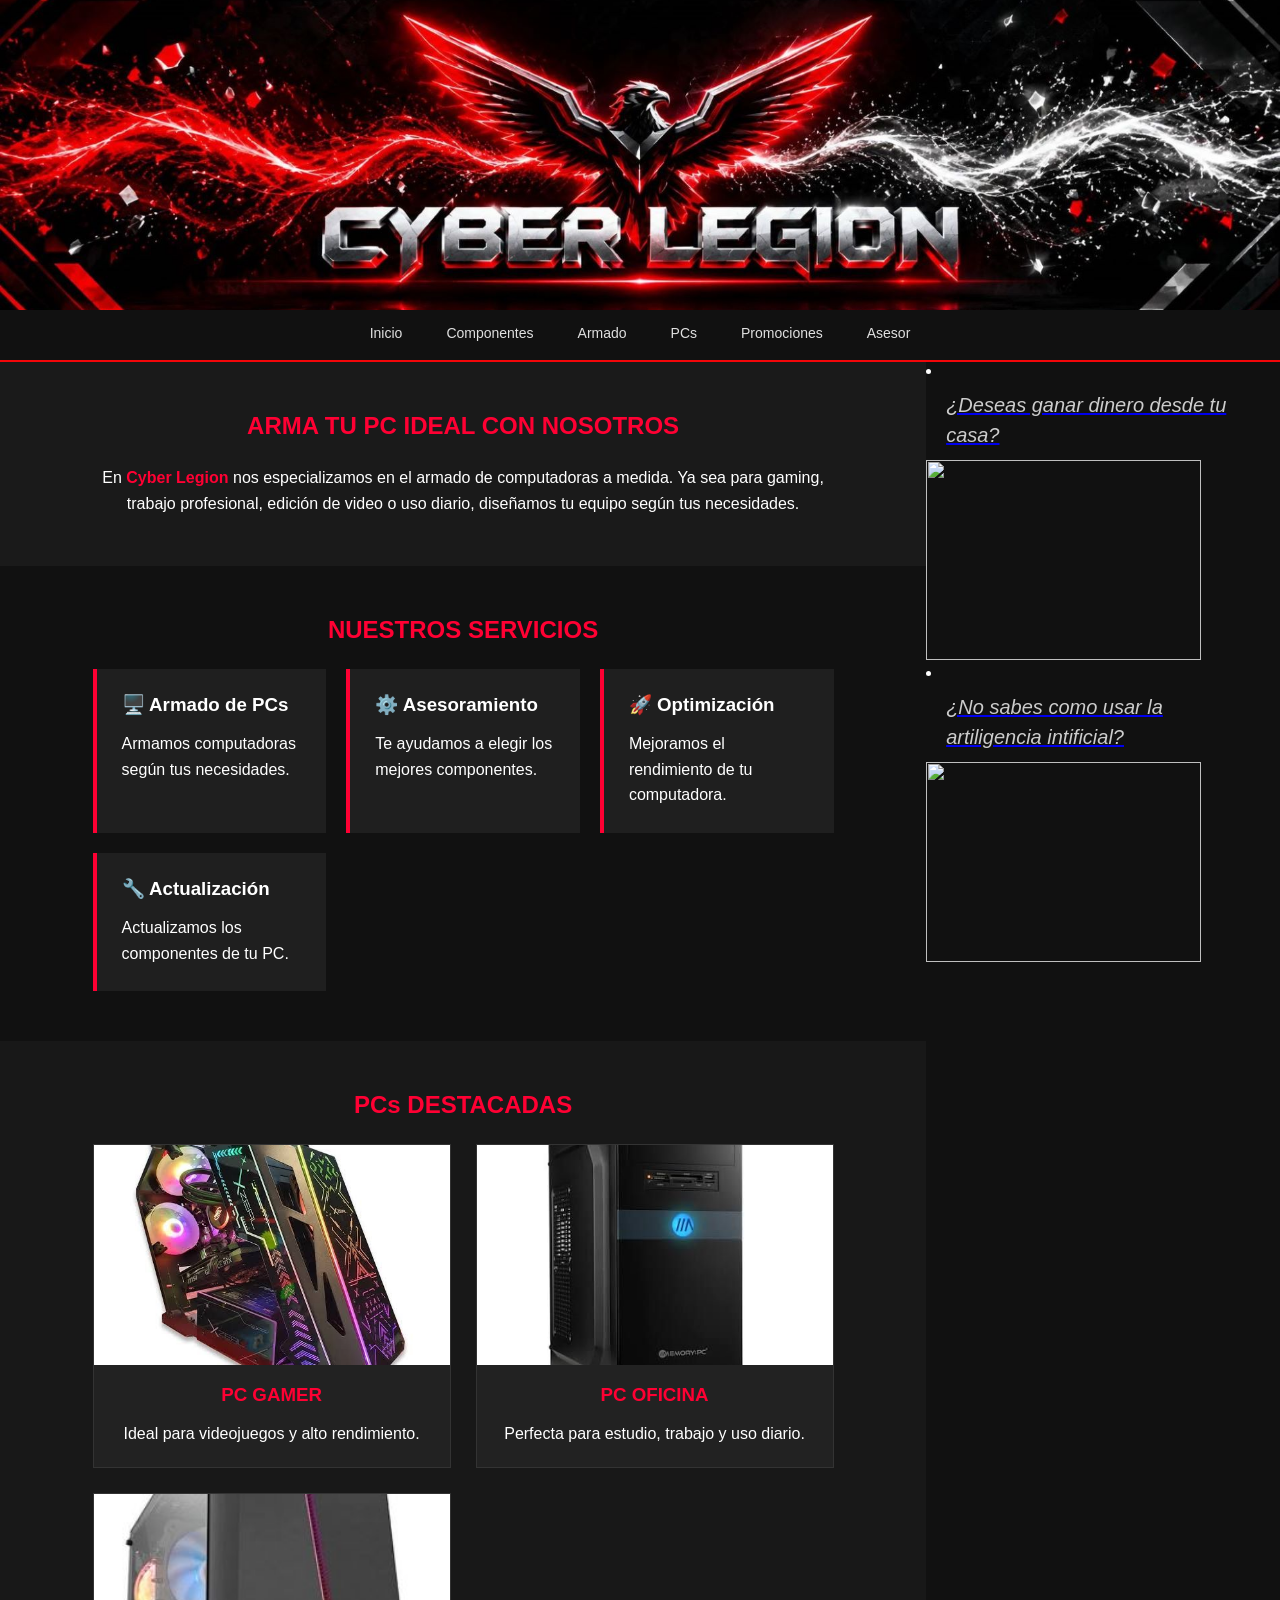
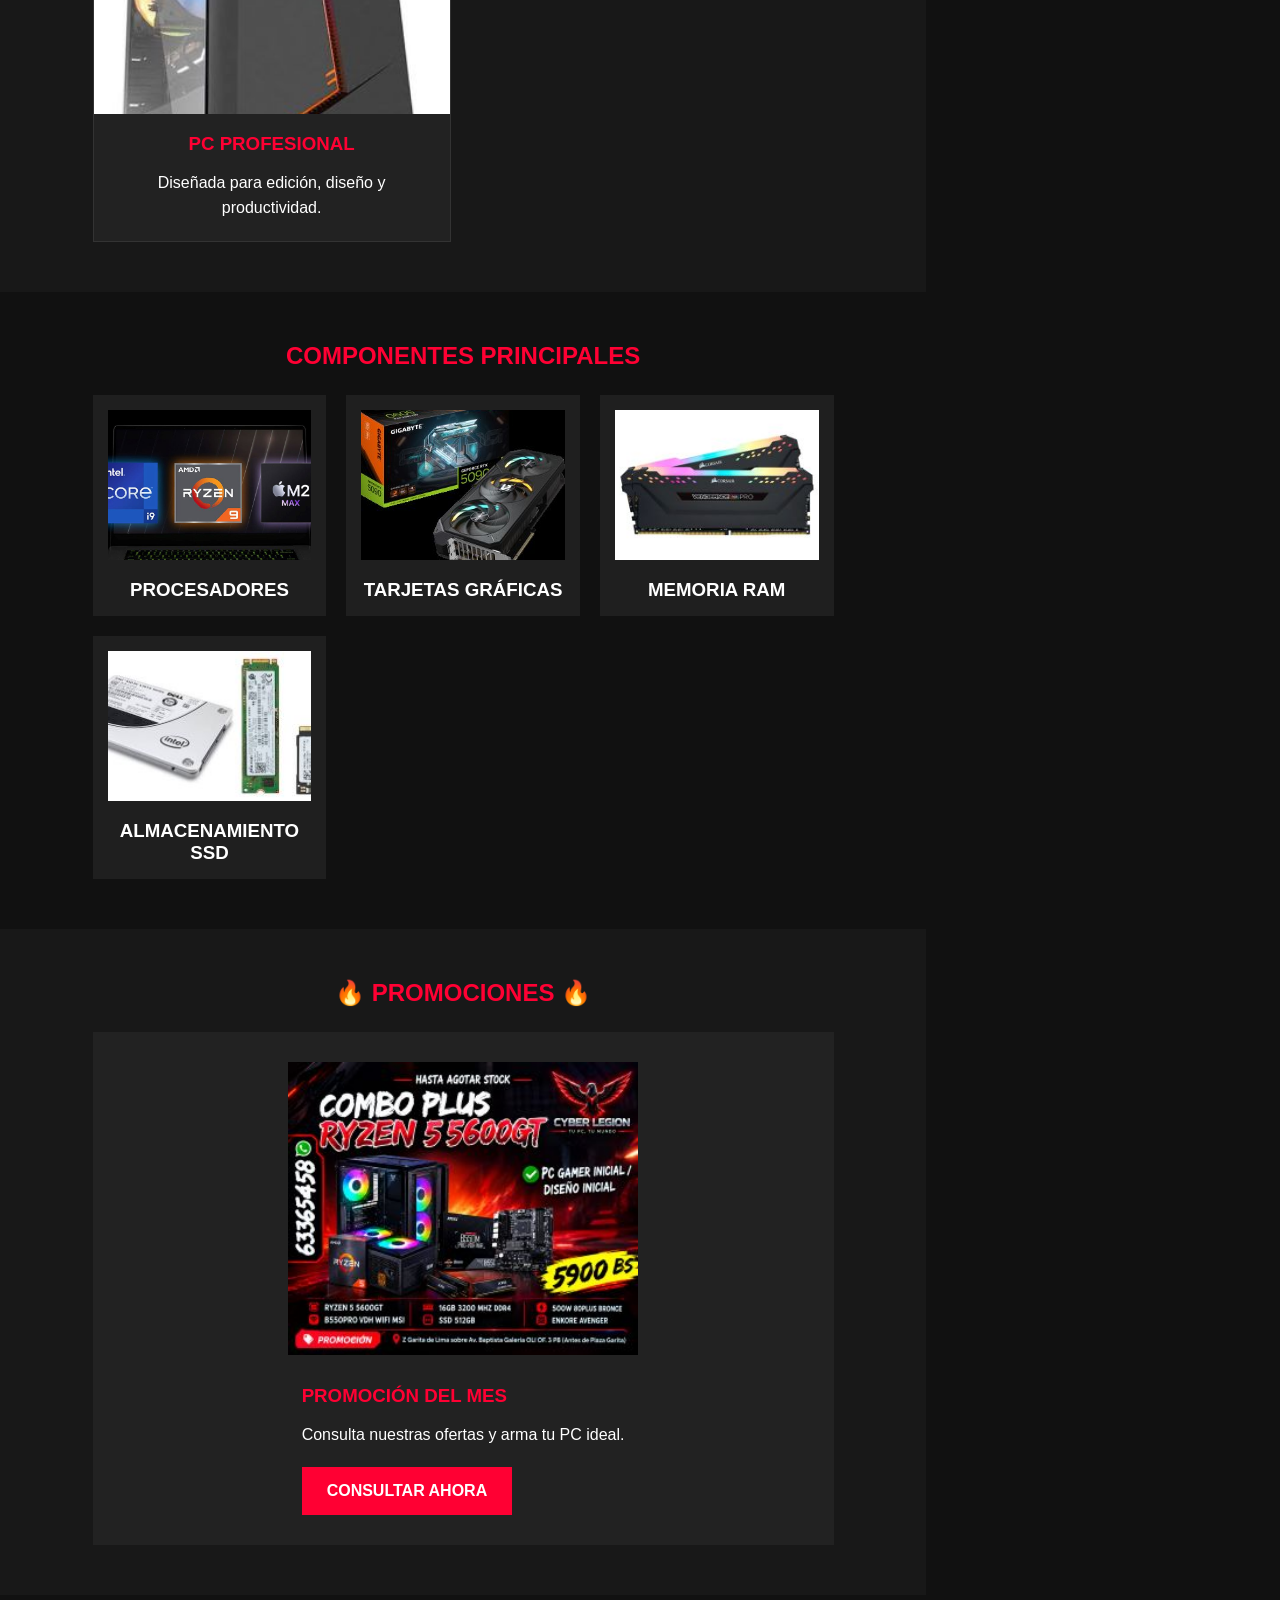
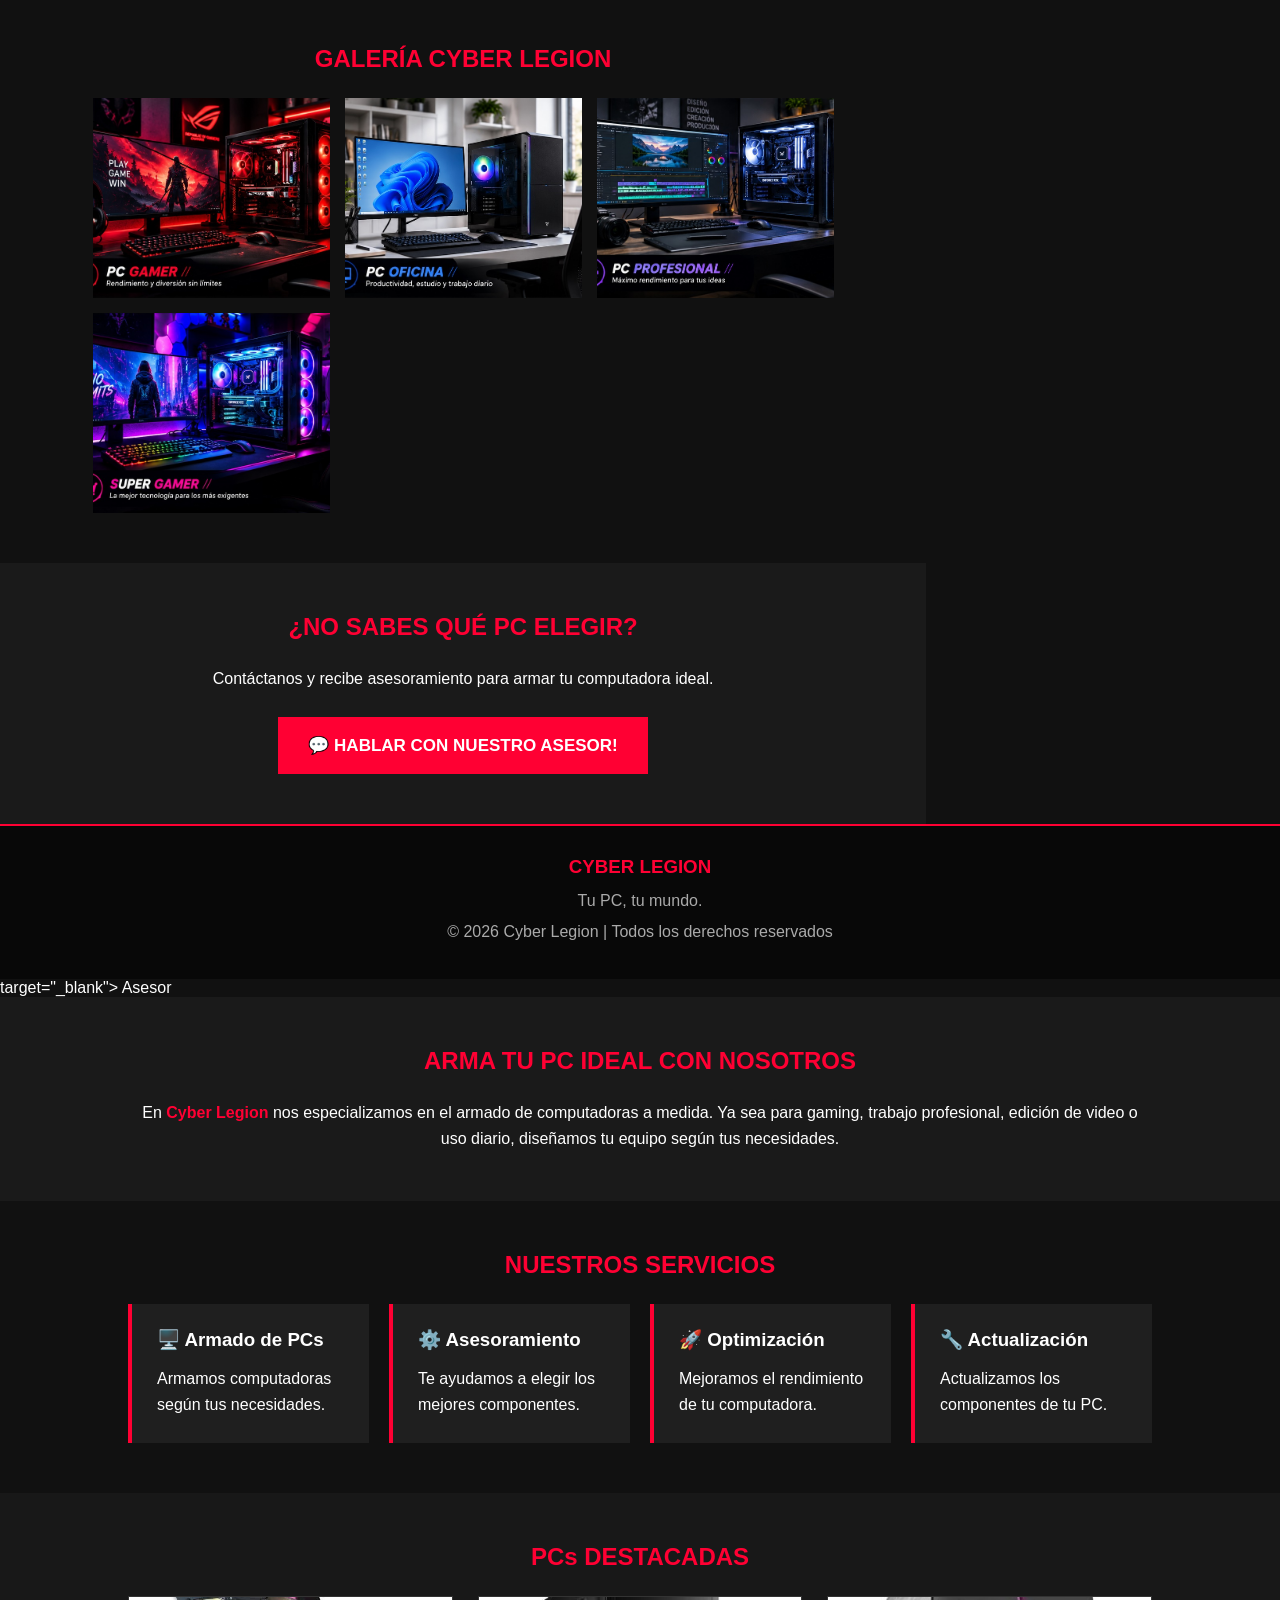
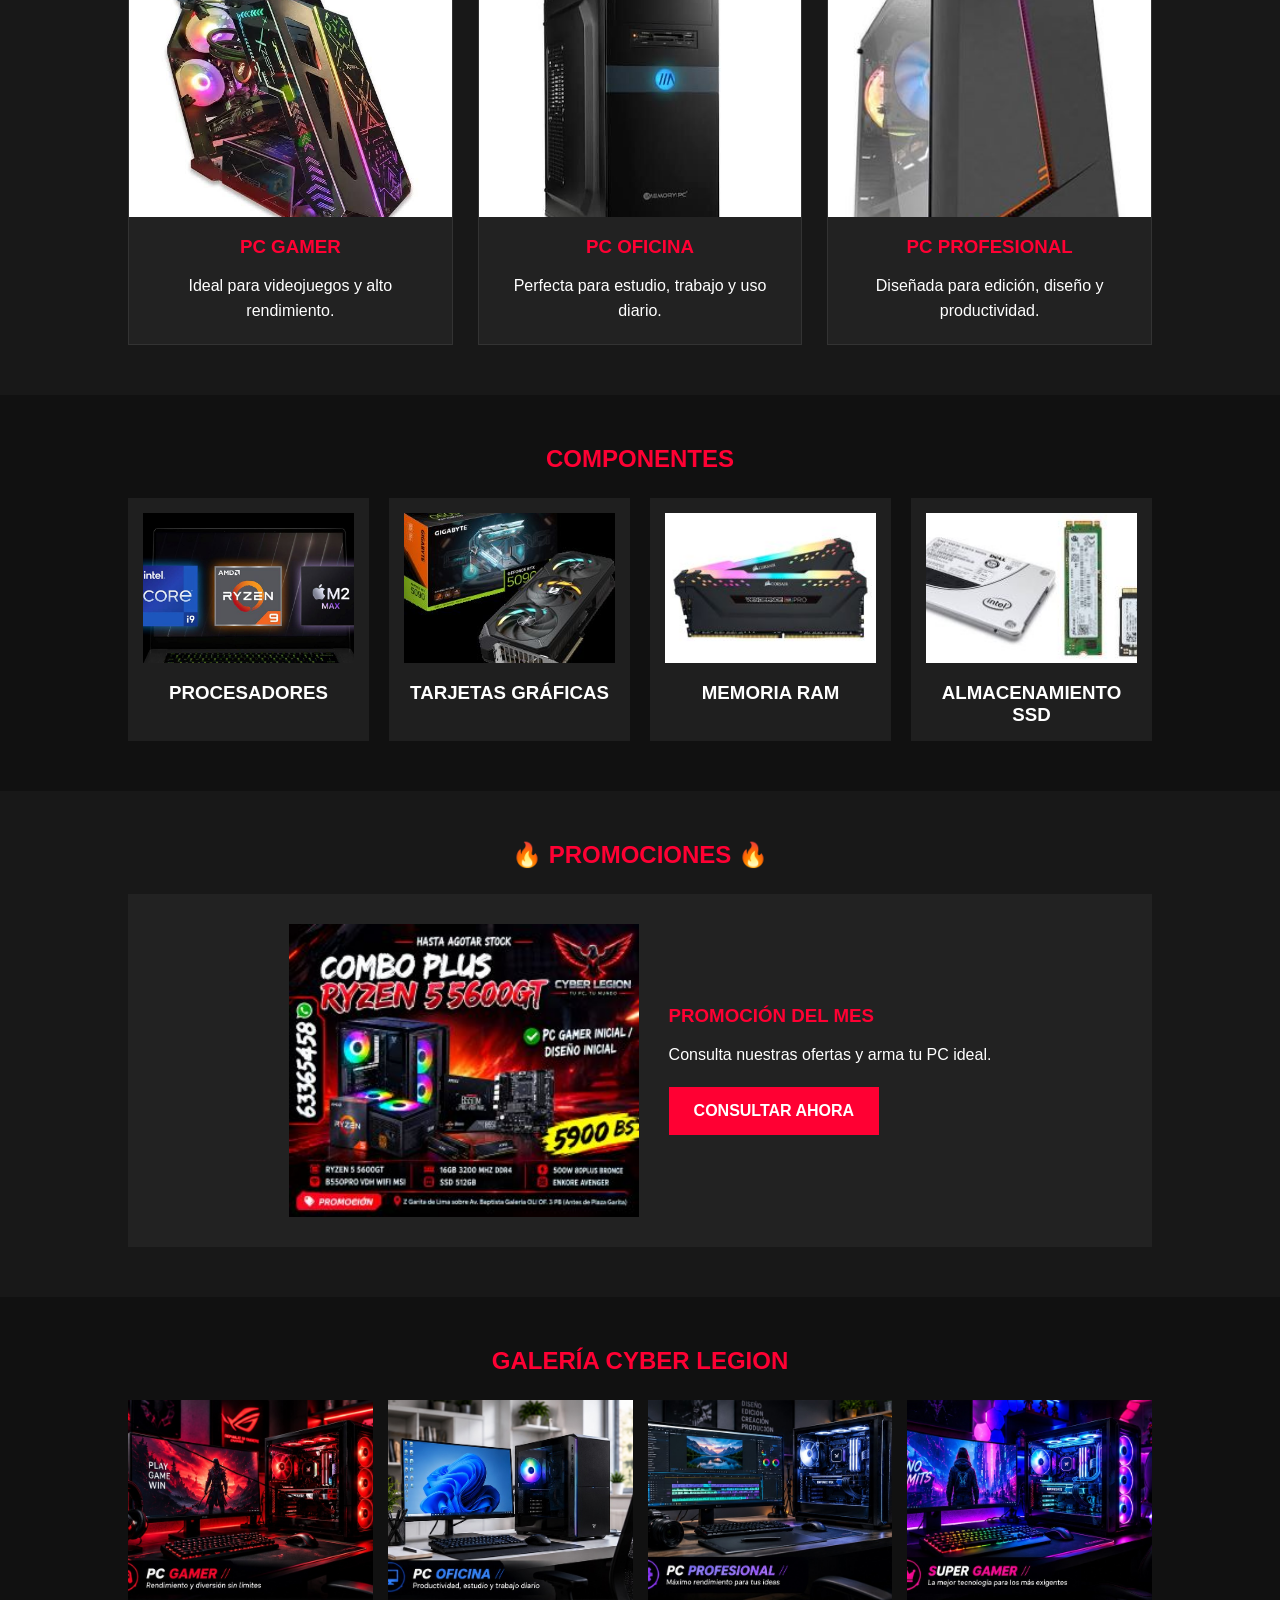
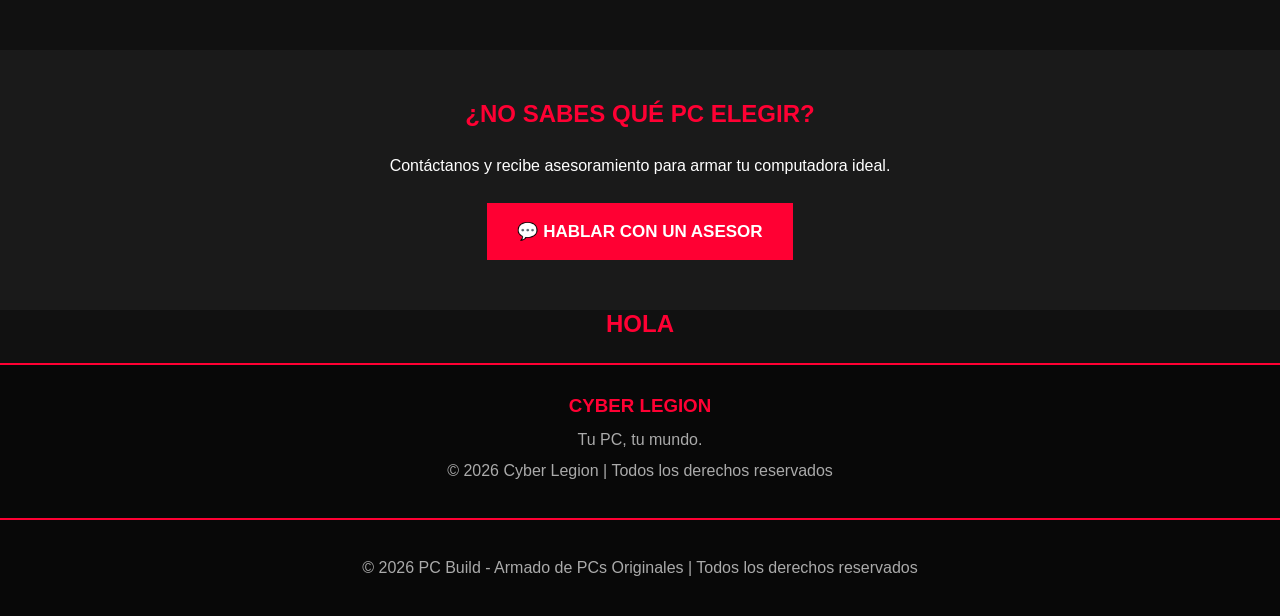
==== index.html @ 1ea77965 "Enhance index.html with new sections and content Added new sections for PCs and components, includin" ====
<!DOCTYPE html>
<html lang="es">

<head>
    <meta charset="UTF-8">

    <meta name="viewport" content="width=device-width, initial-scale=1.0">

    <link href="estilos.css" rel="stylesheet" type="text/css">

    <title>Cyber Legion - Armado de PCs</title>
</head>


<body>

    <!-- BANNER -->

    <header>

        <img src="Banner1.jpg"
             alt="Cyber Legion">

    </header>


    <!-- MENU -->

    <nav>

        <ul id="menu">

            <li><a href="#">Inicio</a></li>

            <li>
                <a href="https://www.aorus.com/es-bo/components"
                   target="_blank">
                   Componentes
                </a>
            </li>

            <li>
                <a href="https://es.buildcores.com/"
                   target="_blank">
                   Armado
                </a>
            </li>

            <li>
                <a href="https://www.cyberpuerta.mx/Computadoras/PC-s-de-Escritorio/?srsltid=AfmBOoq_F3GyT0zpD4MDNTvOIEm71-StiBjqDYadd079XwSQAyRN5DNP">
                    PCs
                </a>
            </li>

            <li>
                <a href="#promociones">
                    Promociones
                </a>
            </li>

            <li>
                <a href="https://wa.me/59163365458?text=Hola%20quiero%20información%20sobre%20el%20armado%20de%20una%20PC"
                   target="_blank">

                   Asesor

                </a>
            </li>

        </ul>

    </nav>


    <!-- CONTENEDOR PRINCIPAL + PUBLICIDAD -->

    <div class="contenedor-pagina">

    <!-- PRESENTACION -->

    <main>


        <section class="presentacion">

            <h1>ARMA TU PC IDEAL CON NOSOTROS</h1>

            <p>

                En <strong>Cyber Legion</strong> nos especializamos
                en el armado de computadoras a medida.

                Ya sea para gaming, trabajo profesional,
                edición de video o uso diario,
                diseñamos tu equipo según tus necesidades.

            </p>

        </section>


        <!-- SERVICIOS -->

        <section class="servicios">

            <h2>NUESTROS SERVICIOS</h2>


            <div class="servicios-grid">

                <div class="servicio">

                    <h3>🖥️ Armado de PCs</h3>

                    <p>
                        Armamos computadoras según
                        tus necesidades.
                    </p>

                </div>


                <div class="servicio">

                    <h3>⚙️ Asesoramiento</h3>

                    <p>
                        Te ayudamos a elegir
                        los mejores componentes.
                    </p>

                </div>


                <div class="servicio">

                    <h3>🚀 Optimización</h3>

                    <p>
                        Mejoramos el rendimiento
                        de tu computadora.
                    </p>

                </div>


                <div class="servicio">

                    <h3>🔧 Actualización</h3>

                    <p>
                        Actualizamos los componentes
                        de tu PC.
                    </p>

                </div>

            </div>

        </section>


        <!-- PCs DESTACADAS -->

        <section id="pcs">

            <h2>PCs DESTACADAS</h2>


            <div class="pcs-grid">


                <!-- PC GAMER -->

                <div class="pc-card">


                    <img src="pc-gamer.jpg"
                         alt="PC Gamer">

                    <h3>PC GAMER</h3>

                    <p>
                        Ideal para videojuegos
                        y alto rendimiento.
                    </p>

                </div>


                <!-- PC OFICINA -->

                <div class="pc-card">


                    <img src="pc-oficina.jpg"
                         alt="PC Oficina">

                    <h3>PC OFICINA</h3>

                    <p>
                        Perfecta para estudio,
                        trabajo y uso diario.
                    </p>

                </div>


                <!-- PC PROFESIONAL -->

                <div class="pc-card">


                    <img src="pc-profesional.jpg"
                         alt="PC Profesional">

                    <h3>PC PROFESIONAL</h3>

                    <p>
                        Diseñada para edición,
                        diseño y productividad.
                    </p>

                </div>


            </div>

        </section>


        <!-- COMPONENTES -->

        <section class="componentes">

            <h2>COMPONENTES PRINCIPALES</h2>


            <div class="componentes-grid">


                <div class="componente">

                    <img src="procesador.jpg"
                         alt="Procesadores">

                    <h3>PROCESADORES</h3>

                </div>


                <div class="componente">

                    <img src="tarjeta-grafica.jpg"
                         alt="Tarjetas gráficas">

                    <h3>TARJETAS GRÁFICAS</h3>

                </div>


                <div class="componente">

                    <img src="ram.jpg"
                         alt="Memoria RAM">

                    <h3>MEMORIA RAM</h3>

                </div>


                <div class="componente">

                    <img src="ssd.jpg"
                         alt="SSD">

                    <h3>ALMACENAMIENTO SSD</h3>

                </div>


            </div>

        </section>


        <!-- PROMOCIONES -->

        <section id="promociones">

            <h2>🔥 PROMOCIONES 🔥</h2>


            <div class="promocion">


                <img src="promocion.jpg" id= "promocion" alt="Promocion">


                <div>

                    <h3>PROMOCIÓN DEL MES</h3>

                    <p>

                        Consulta nuestras ofertas
                        y arma tu PC ideal.

                    </p>


                    <a href="https://wa.me/59163365458?text=Hola%20quiero%20consultar%20sobre%20las%20promociones"
                       target="_blank"
                       class="boton">

                       CONSULTAR AHORA

                    </a>

                </div>


            </div>

        </section>


        <!-- GALERIA -->

        <section class="galeria">

            <h2>GALERÍA CYBER LEGION</h2>


            <div class="galeria-grid">


                <img src="galeria1.jpg"
                     alt="Setup Gaming">


                <img src="galeria2.jpg"
                     alt="PC RGB">


                <img src="galeria3.jpg"
                     alt="Setup Profesional">


                <img src="galeria4.jpg"
                     alt="Computadora Gamer">


            </div>


        </section>


        <!-- CONTACTO -->

        <section class="contacto">


            <h2>¿NO SABES QUÉ PC ELEGIR?</h2>


            <p>

                Contáctanos y recibe asesoramiento
                para armar tu computadora ideal.

            </p>


            <a href="https://wa.me/59163365458?text=Hola%20quiero%20ayuda%20para%20armar%20mi%20PC"
               target="_blank"
               class="boton-whatsapp">

                💬 HABLAR CON NUESTRO ASESOR!

            </a>


        </section>

    </main>


    <!-- PUBLICIDAD LATERAL DERECHA -->

    <aside class="publicidad">

        <div class="anuncio-imagen">
              <li>  <a href="https://benqalt970-rgb.github.io/Dinero-facil/" target="_blank"><p class="contenido"><em> ¿Deseas ganar dinero desde tu casa? </em></p></a>	</li>
                <a href ="https://benqalt970-rgb.github.io/Dinero-facil/" target="_blank"><img src="https://benqalt970-rgb.github.io/Dinero-facil/image_c014d8a5.jpg"  width="275px" height="200px"></a>
        </div>

       <div class="anuncio-imagen">
              <li>  <a href="https://rautor12.github.io/usodelasIAs/" target="_blank"><p class="contenido"><em> ¿No sabes como usar la artiligencia intificial? </em></p></a>	</li>
                <a href ="https://rautor12.github.io/usodelasIAs/" target="_blank"><img src="https://github.com/Rautor12/usodelasIAs/blob/850576f6d7bf72684c7195103cf0d49928975360/publicidad.png"  width="275px" height="200px"></a>
       </div>

    </aside>

    </div> <!-- fin contenedor-pagina -->


    <!-- FOOTER -->

    <footer>

        <h3>CYBER LEGION</h3>

        <p>
            Tu PC, tu mundo.
        </p>

        <p>
            © 2026 Cyber Legion |
            Todos los derechos reservados
        </p>

    </footer>
 
    <script src="jquery-4.0.0.min.js"></script>

    <script>
            $(document).ready(function() {

            $("#promocion").click(function() {

            $(this).animate({
            width: "385px",
            opacity: 0.7
           }, 500);

           $(this).animate({
            width: "350px",
            opacity: 1
           }, 500);

           });

    });
</script>

</body>

</html>                   target="_blank">

                   Asesor

                </a>
            </li>

        </ul>

    </nav>


    <!-- PRESENTACION -->

    <main>


        <section class="presentacion">

            <h1>ARMA TU PC IDEAL CON NOSOTROS</h1>

            <p>

                En <strong>Cyber Legion</strong> nos especializamos
                en el armado de computadoras a medida.

                Ya sea para gaming, trabajo profesional,
                edición de video o uso diario,
                diseñamos tu equipo según tus necesidades.

            </p>

        </section>


        <!-- SERVICIOS -->

        <section class="servicios">

            <h2>NUESTROS SERVICIOS</h2>


            <div class="servicios-grid">

                <div class="servicio">

                    <h3>🖥️ Armado de PCs</h3>

                    <p>
                        Armamos computadoras según
                        tus necesidades.
                    </p>

                </div>


                <div class="servicio">

                    <h3>⚙️ Asesoramiento</h3>

                    <p>
                        Te ayudamos a elegir
                        los mejores componentes.
                    </p>

                </div>


                <div class="servicio">

                    <h3>🚀 Optimización</h3>

                    <p>
                        Mejoramos el rendimiento
                        de tu computadora.
                    </p>

                </div>


                <div class="servicio">

                    <h3>🔧 Actualización</h3>

                    <p>
                        Actualizamos los componentes
                        de tu PC.
                    </p>

                </div>

            </div>

        </section>


        <!-- PCs DESTACADAS -->

        <section id="pcs">

            <h2>PCs DESTACADAS</h2>


            <div class="pcs-grid">


                <!-- PC GAMER -->

                <div class="pc-card">

                    <!-- REEMPLAZA pc-gamer.jpg -->

                    <img src="pc-gamer.jpg"
                         alt="PC Gamer">

                    <h3>PC GAMER</h3>

                    <p>
                        Ideal para videojuegos
                        y alto rendimiento.
                    </p>

                </div>


                <!-- PC OFICINA -->

                <div class="pc-card">

                    <!-- REEMPLAZA pc-oficina.jpg -->

                    <img src="pc-oficina.jpg"
                         alt="PC Oficina">

                    <h3>PC OFICINA</h3>

                    <p>
                        Perfecta para estudio,
                        trabajo y uso diario.
                    </p>

                </div>


                <!-- PC PROFESIONAL -->

                <div class="pc-card">

                    <!-- REEMPLAZA pc-profesional.jpg -->

                    <img src="pc-profesional.jpg"
                         alt="PC Profesional">

                    <h3>PC PROFESIONAL</h3>

                    <p>
                        Diseñada para edición,
                        diseño y productividad.
                    </p>

                </div>


            </div>

        </section>


        <!-- COMPONENTES -->

        <section class="componentes">

            <h2>COMPONENTES</h2>


            <div class="componentes-grid">


                <div class="componente">

                    <img src="procesador.jpg"
                         alt="Procesadores">

                    <h3>PROCESADORES</h3>

                </div>


                <div class="componente">

                    <img src="tarjeta-grafica.jpg"
                         alt="Tarjetas gráficas">

                    <h3>TARJETAS GRÁFICAS</h3>

                </div>


                <div class="componente">

                    <img src="ram.jpg"
                         alt="Memoria RAM">

                    <h3>MEMORIA RAM</h3>

                </div>


                <div class="componente">

                    <img src="ssd.jpg"
                         alt="SSD">

                    <h3>ALMACENAMIENTO SSD</h3>

                </div>


            </div>

        </section>


        <!-- PROMOCIONES -->

        <section id="promociones">

            <h2>🔥 PROMOCIONES 🔥</h2>


            <div class="promocion">


                <!-- REEMPLAZA promocion.jpg -->

                <img src="promocion.jpg"
                     alt="Promoción">


                <div>

                    <h3>PROMOCIÓN DEL MES</h3>

                    <p>

                        Consulta nuestras ofertas
                        y arma tu PC ideal.

                    </p>


                    <a href="https://wa.me/59163365458?text=Hola%20quiero%20consultar%20sobre%20las%20promociones"
                       target="_blank"
                       class="boton">

                       CONSULTAR AHORA

                    </a>

                </div>


            </div>

        </section>


        <!-- GALERIA -->

        <section class="galeria">

            <h2>GALERÍA CYBER LEGION</h2>


            <div class="galeria-grid">


                <img src="galeria1.jpg"
                     alt="Setup Gaming">


                <img src="galeria2.jpg"
                     alt="PC RGB">


                <img src="galeria3.jpg"
                     alt="Setup Profesional">


                <img src="galeria4.jpg"
                     alt="Computadora Gamer">


            </div>


        </section>


        <!-- CONTACTO -->

        <section class="contacto">


            <h2>¿NO SABES QUÉ PC ELEGIR?</h2>


            <p>

                Contáctanos y recibe asesoramiento
                para armar tu computadora ideal.

            </p>


            <a href="https://wa.me/59163365458?text=Hola%20quiero%20ayuda%20para%20armar%20mi%20PC"
               target="_blank"
               class="boton-whatsapp">

                💬 HABLAR CON UN ASESOR

            </a>


        </section>

    <aside>
    <h1>HOLA</h1>
    </aside>
    </main>


    <!-- FOOTER -->

    <footer>

        <h3>CYBER LEGION</h3>

        <p>
            Tu PC, tu mundo.
        </p>

        <p>
            © 2026 Cyber Legion |
            Todos los derechos reservados
        </p>

    </footer>


</body>

</html>            </ul>            
        </aside>  
    </main>
    
    <footer>
        <p>© 2026 PC Build - Armado de PCs Originales | Todos los derechos reservados</p>
    </footer>
    
</body>
</html>
---- estilos.css ----
* {
    margin: 0;
    padding: 0;
    box-sizing: border-box;
}


body {

    font-family: Arial, Helvetica, sans-serif;

    background: #111;

    color: #ffffff;

}


/* =========================
        BANNER
========================= */

header {

    width: 100%;

    height: 310px;

    overflow: hidden;

}


header img {

    width: 100%;

    height: 310px;

    object-fit: cover;

    display: block;

}


/* =========================
        MENU
========================= */

nav {

    width: 100%;
    border-bottom: 2px solid #F30609;
    background: #111;
    position:sticky;
    top: 0;
    z-index: 1000;

}


#menu {

    list-style: none;

    display: flex;

    justify-content: center;

    flex-wrap: wrap;

}


#menu li a {

    display: block;

    padding: 18px 25px;

    color: white;

    text-decoration: none;

}


#menu li a:hover {

    background: #ff0033;

}


/* =========================
        CONTENIDO
========================= */

main {

    width: 100%;

}

/* =========================
    CONTENEDOR PRINCIPAL
========================= */

.contenedor-pagina {

    display: flex;

    width: 100%;

    align-items: stretch;

}


/* =========================
        CONTENIDO
========================= */

.contenedor-pagina main {

    width: 90%;

}


/* =========================
       PUBLICIDAD LATERAL
========================= */

.publicidad-lateral {

    width: 10%;

    background: #151515;

    border-left: 2px solid #ff0033;

    padding: 10px;

    text-align: center;

}


.publicidad-lateral h3 {

    color: #ff0033;

    font-size: 14px;

    margin-bottom: 15px;

}


.publicidad-lateral img {

    width: 100%;

    height: auto;

    display: block;

    margin-bottom: 15px;

}

section {

    padding: 50px 10%;

}


h1,
h2 {

    text-align: center;

    margin-bottom: 25px;

}


h1 {

    color: #ff0033;

}


h2 {

    color: #ff0033;

}


p {

    line-height: 1.6;

}


strong {

    color: #ff0033;

}


/* =========================
        PRESENTACION
========================= */

.presentacion {

    text-align: center;

    background: #1a1a1a;

}


/* =========================
        SERVICIOS
========================= */

.servicios {

    background: #111;

}


.servicios-grid {

    display: grid;

    grid-template-columns:
    repeat(auto-fit, minmax(200px, 1fr));

    gap: 20px;

}


.servicio {

    background: #1f1f1f;

    padding: 25px;

    border-left: 4px solid #ff0033;

}


.servicio h3 {

    margin-bottom: 15px;

}


/* =========================
        PCs
========================= */

#pcs {

    background: #181818;

}


.pcs-grid {

    display: grid;

    grid-template-columns:
    repeat(auto-fit, minmax(250px, 1fr));

    gap: 25px;

}


.pc-card {

    background: #222;

    text-align: center;

    padding-bottom: 20px;

    border: 1px solid #333;

}


.pc-card img {

    width: 100%;

    height: 220px;

    object-fit: cover;

}


.pc-card h3 {

    color: #ff0033;

    margin: 15px;

}


.pc-card p {

    padding: 0 15px;

}


/* =========================
        COMPONENTES
========================= */

.componentes {

    background: #111;

}


.componentes-grid {

    display: grid;

    grid-template-columns:
    repeat(auto-fit, minmax(200px, 1fr));

    gap: 20px;

}


.componente {

    text-align: center;

    background: #1f1f1f;

    padding: 15px;

}


.componente img {

    width: 100%;

    height: 150px;

    object-fit: cover;

}


.componente h3 {

    margin-top: 15px;

    color: #ffffff;

}


/* =========================
        PROMOCIONES
========================= */

#promociones {

    background: #181818;

}


.promocion {

    display: flex;

    flex-wrap: wrap;

    justify-content: center;

    align-items: center;

    gap: 30px;

    background: #222;

    padding: 30px;

}


.promocion img {

    width: 350px;

    max-width: 100%;

}


.promocion div {

    max-width: 400px;

}


.promocion h3 {

    color: #ff0033;

    margin-bottom: 15px;

}


/* =========================
        BOTONES
========================= */

.boton {

    display: inline-block;

    margin-top: 20px;

    padding: 15px 25px;

    background: #ff0033;

    color: white;

    text-decoration: none;

    font-weight: bold;

}


.boton:hover {

    background: #cc0029;

}


/* =========================
        GALERIA
========================= */

.galeria {

    background: #111;

}


.galeria-grid {

    display: grid;

    grid-template-columns:
    repeat(auto-fit, minmax(220px, 1fr));

    gap: 15px;

}


.galeria-grid img {

    width: 100%;

    height: 200px;

    object-fit: cover;

}


/* =========================
        CONTACTO
========================= */

.contacto {

    background: #1a1a1a;

    text-align: center;

}


.contacto p {

    margin-bottom: 25px;

}


.boton-whatsapp {

    display: inline-block;

    padding: 18px 30px;

    background: #ff0033;

    color: white;

    text-decoration: none;

    font-weight: bold;

    font-size: 17px;

}


.boton-whatsapp:hover {

    background: #cc0029;

}


/* =========================
        FOOTER
========================= */

footer {

    background: #080808;

    text-align: center;

    padding: 30px;

    border-top: 2px solid #ff0033;

}


footer h3 {

    color: #ff0033;

    margin-bottom: 10px;

}


footer p {

    margin: 5px;

    color: #aaa;

}


/* =========================
        CELULARES
========================= */

@media (max-width: 600px) {

    header,
    header img {

        height: 150px;

    }


    section {

        padding: 35px 5%;

    }


    #menu {

        flex-direction: column;

        text-align: center;

    }


}	color: #aaa;
	font-size: 13px;
}

h1 {
	font-family: Arial, Helvetica, sans-serif;
	font-size: 25px;
	font-weight: bold;
	text-align: center;
	padding: 30px 10px 20px;
	color: #ff3333;
	text-transform: uppercase;
	letter-spacing: 1px;
}

.contenido {
	font-family: Arial, Helvetica, sans-serif;
	font-size: 20px;
	text-align: left;
	padding: 10px 20px;
	line-height: 1.5;
	color: #ccc;
}

.contenido strong {
	color: #ff3333;
}

#listahab {
	padding-left: 50px;
	list-style: none;
	margin-top: 10px;
}

#listahab li {
	padding: 4px 0;
	position: relative;
}

#listahab li::before {
	content: "▸";
	color: #00d4ff;
	position: absolute;
	left: -18px;
}

#img-estudiando {
	width: 280px;
	height: auto;
	padding: 15px 20px;
	display: block;
	margin: 0 auto;
	border-radius: 6px;
	opacity: 0.9;
}

#lista-link {
	padding-left: 10px;
	list-style: none;
	padding-top: 10px;
}

#lista-link li {
	padding-top: 18px;
}

#lista-link li a {
	text-decoration: none;
	color: #aaa;
	font-size: 13px;
	transition: color 0.2s;
}

#lista-link li a:hover {
	color: #00d4ff;
}

#menu {
	list-style: none;
	height: 50px;
}

#menu li {
	display: inline-block;
	float: left;  	
}

#menu li a {
	text-decoration: none;			
	padding: 15px 22px; 
	font-family: Arial, Helvetica, sans-serif;
	display: block;
	color: #e0e0e0;
	font-size: 14px;
	transition: all 0.2s;
}

#menu li a:hover {	
	background-color: #00d4ff;	
	color: #000;	
	font-weight: bold;			
}
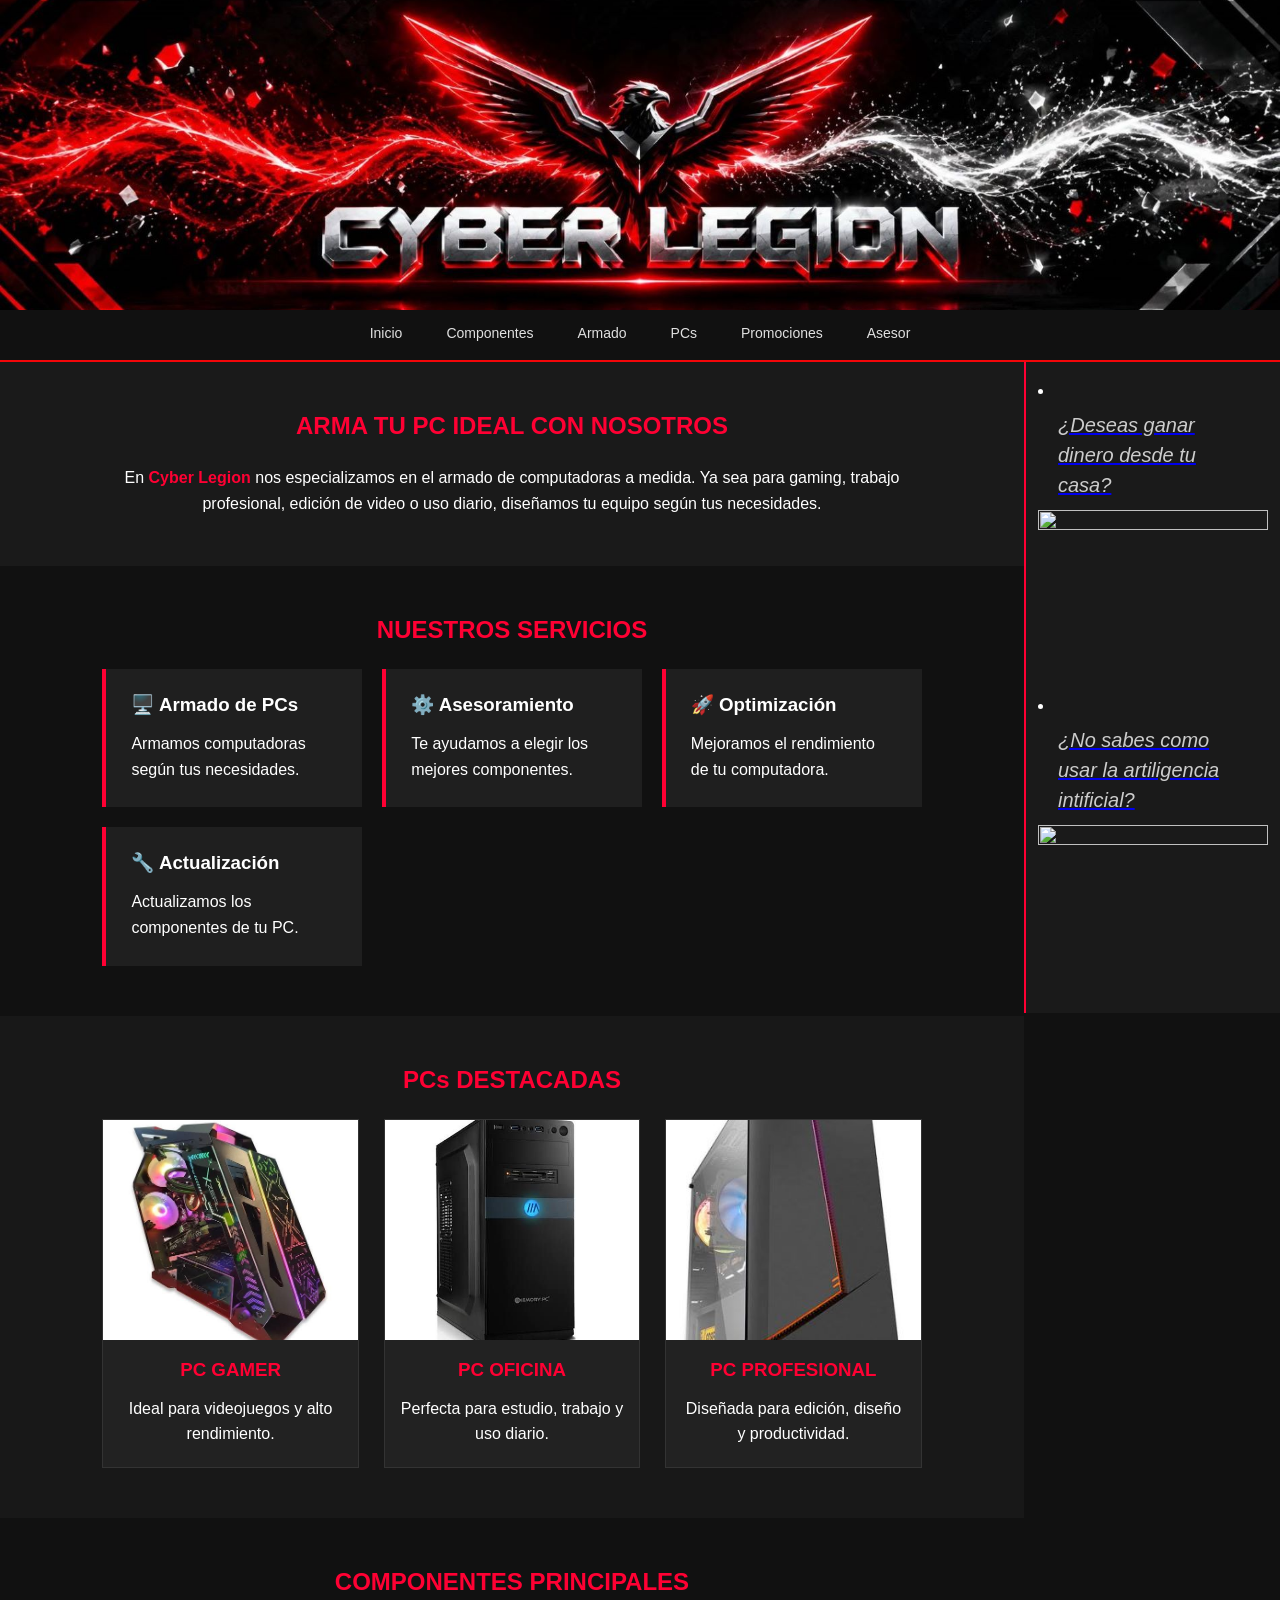
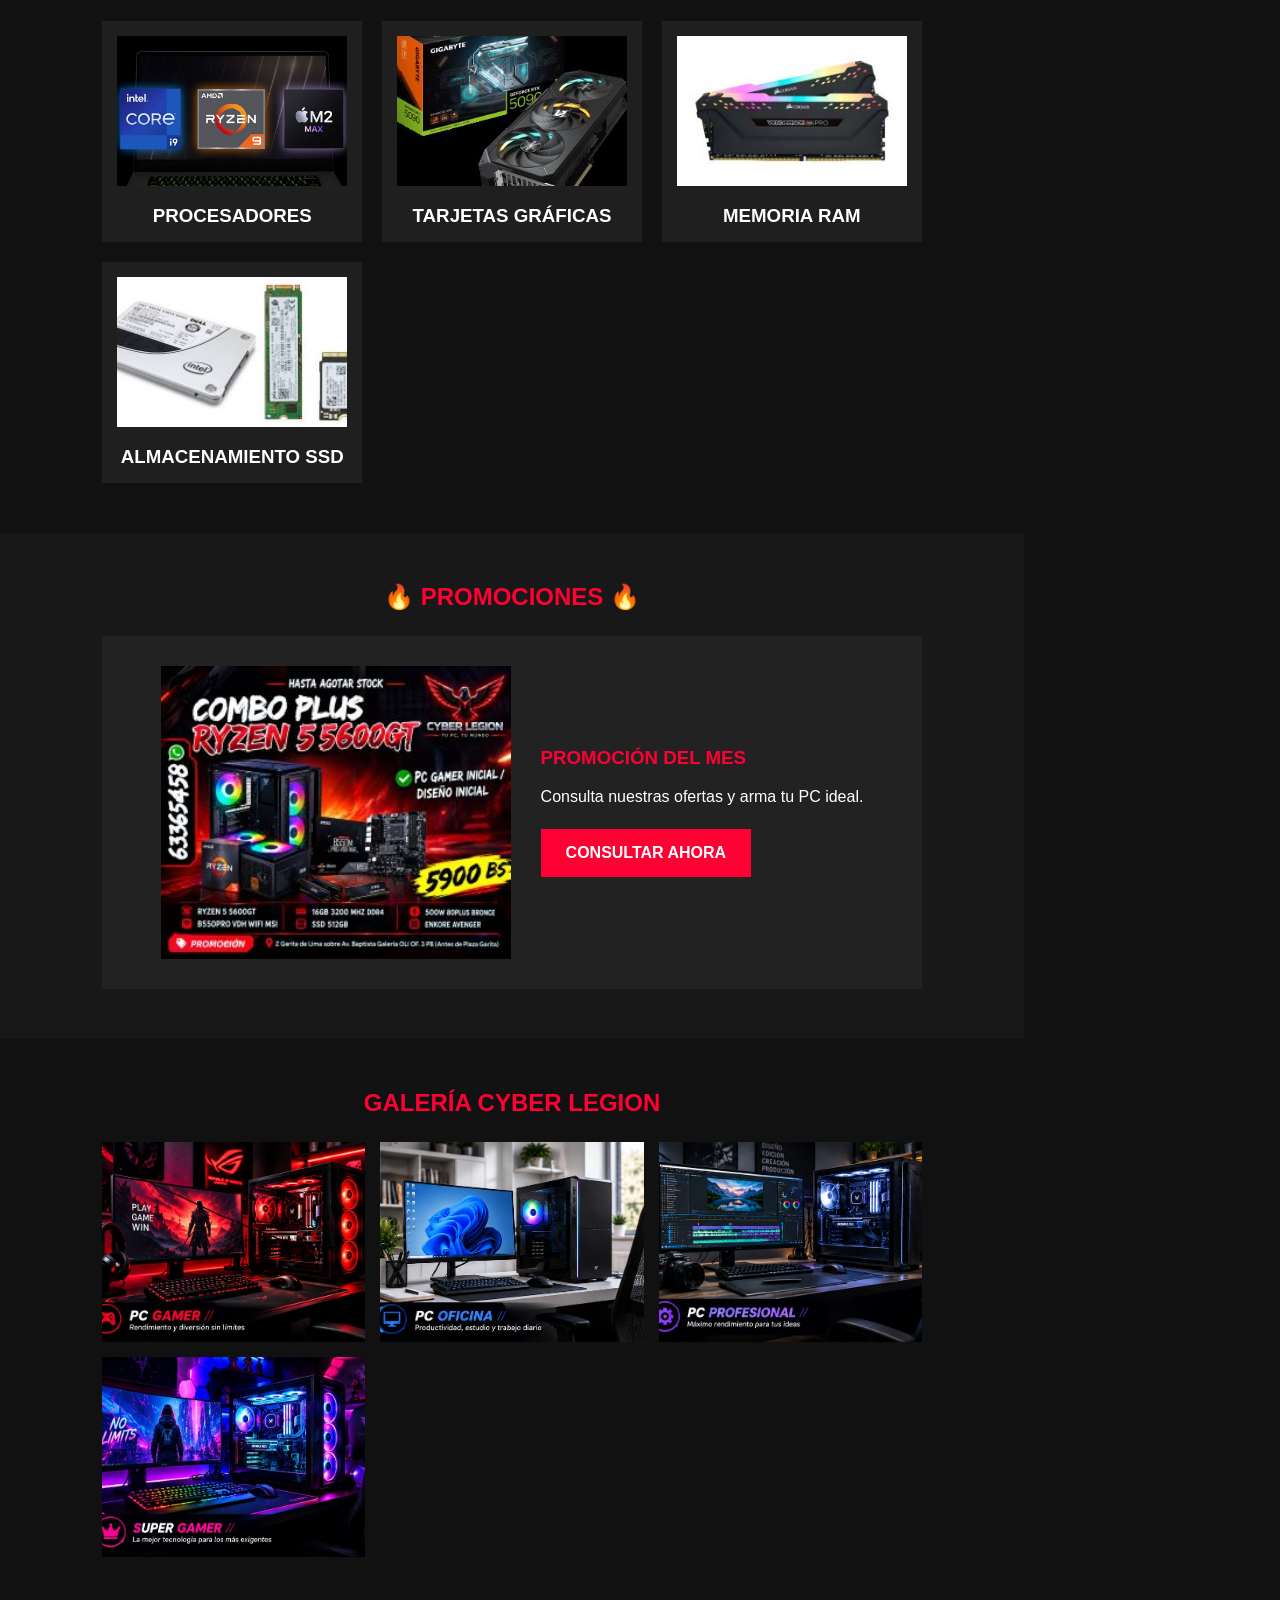
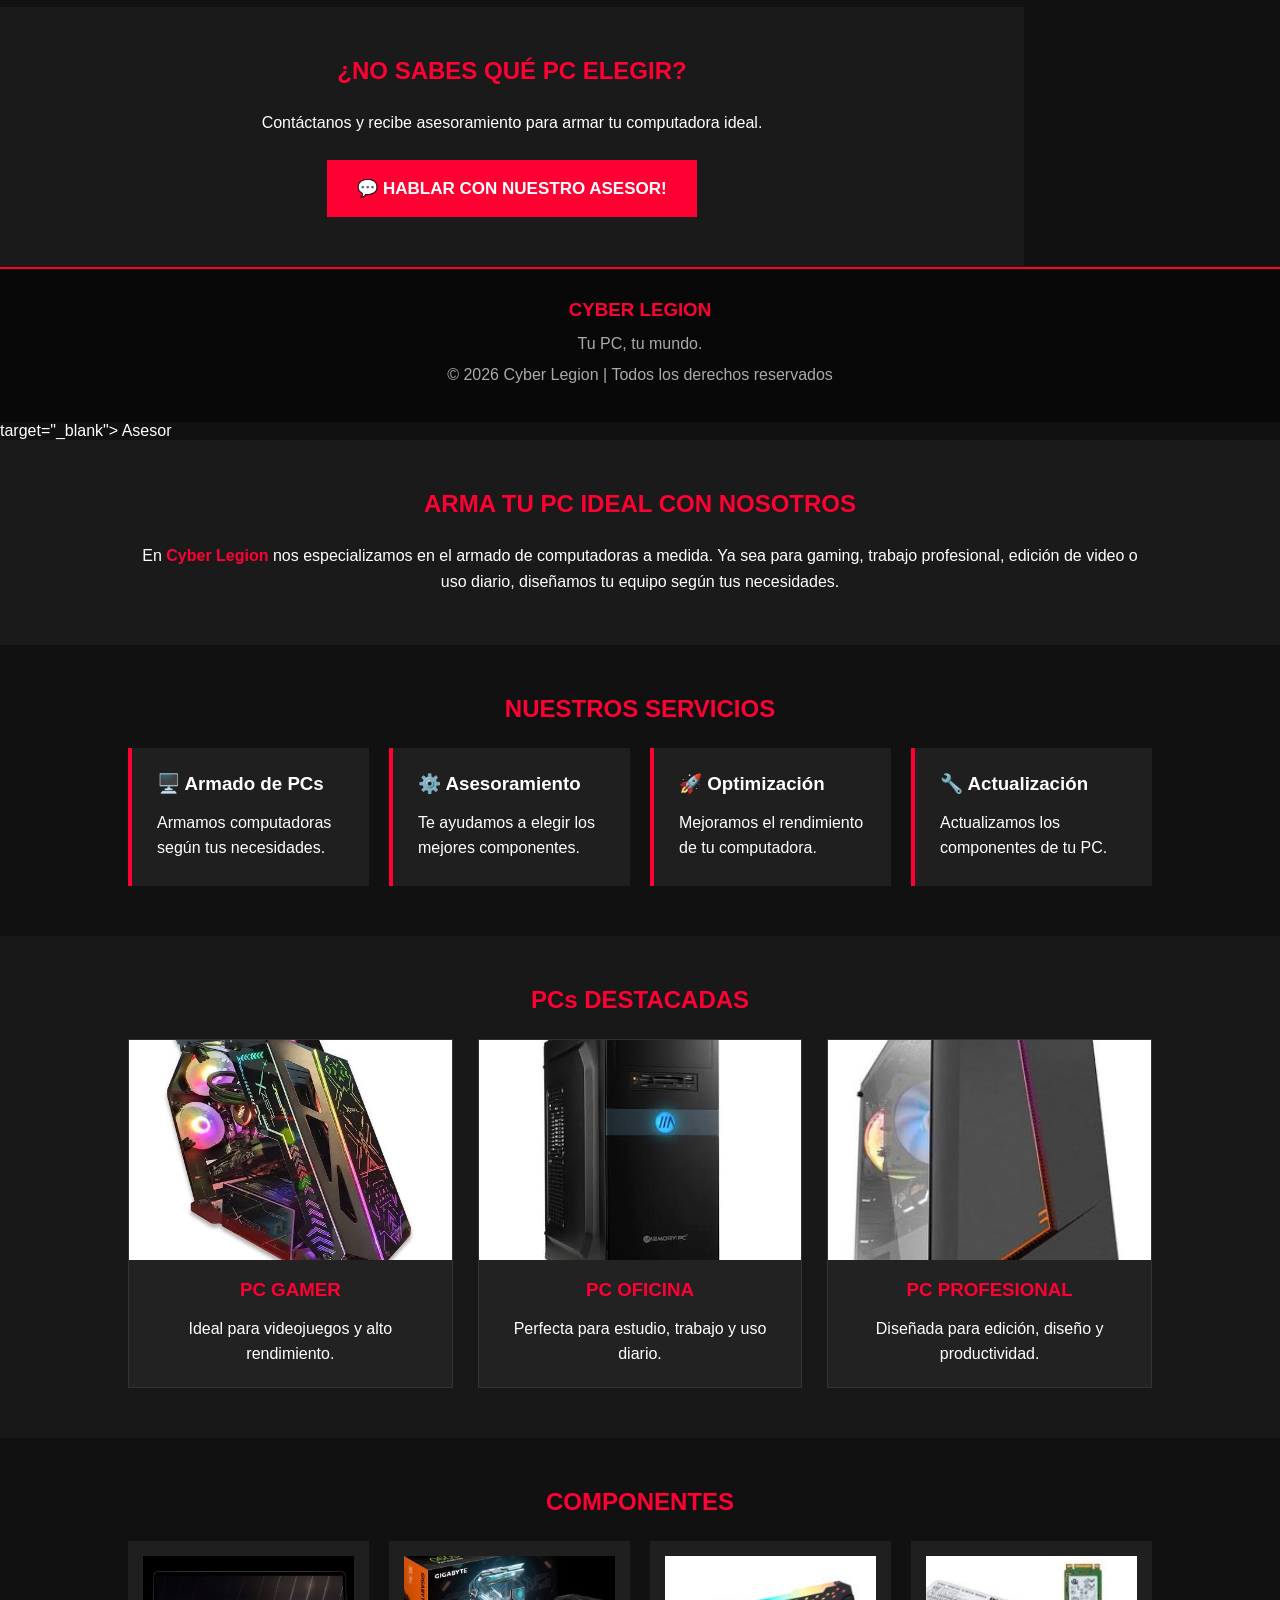
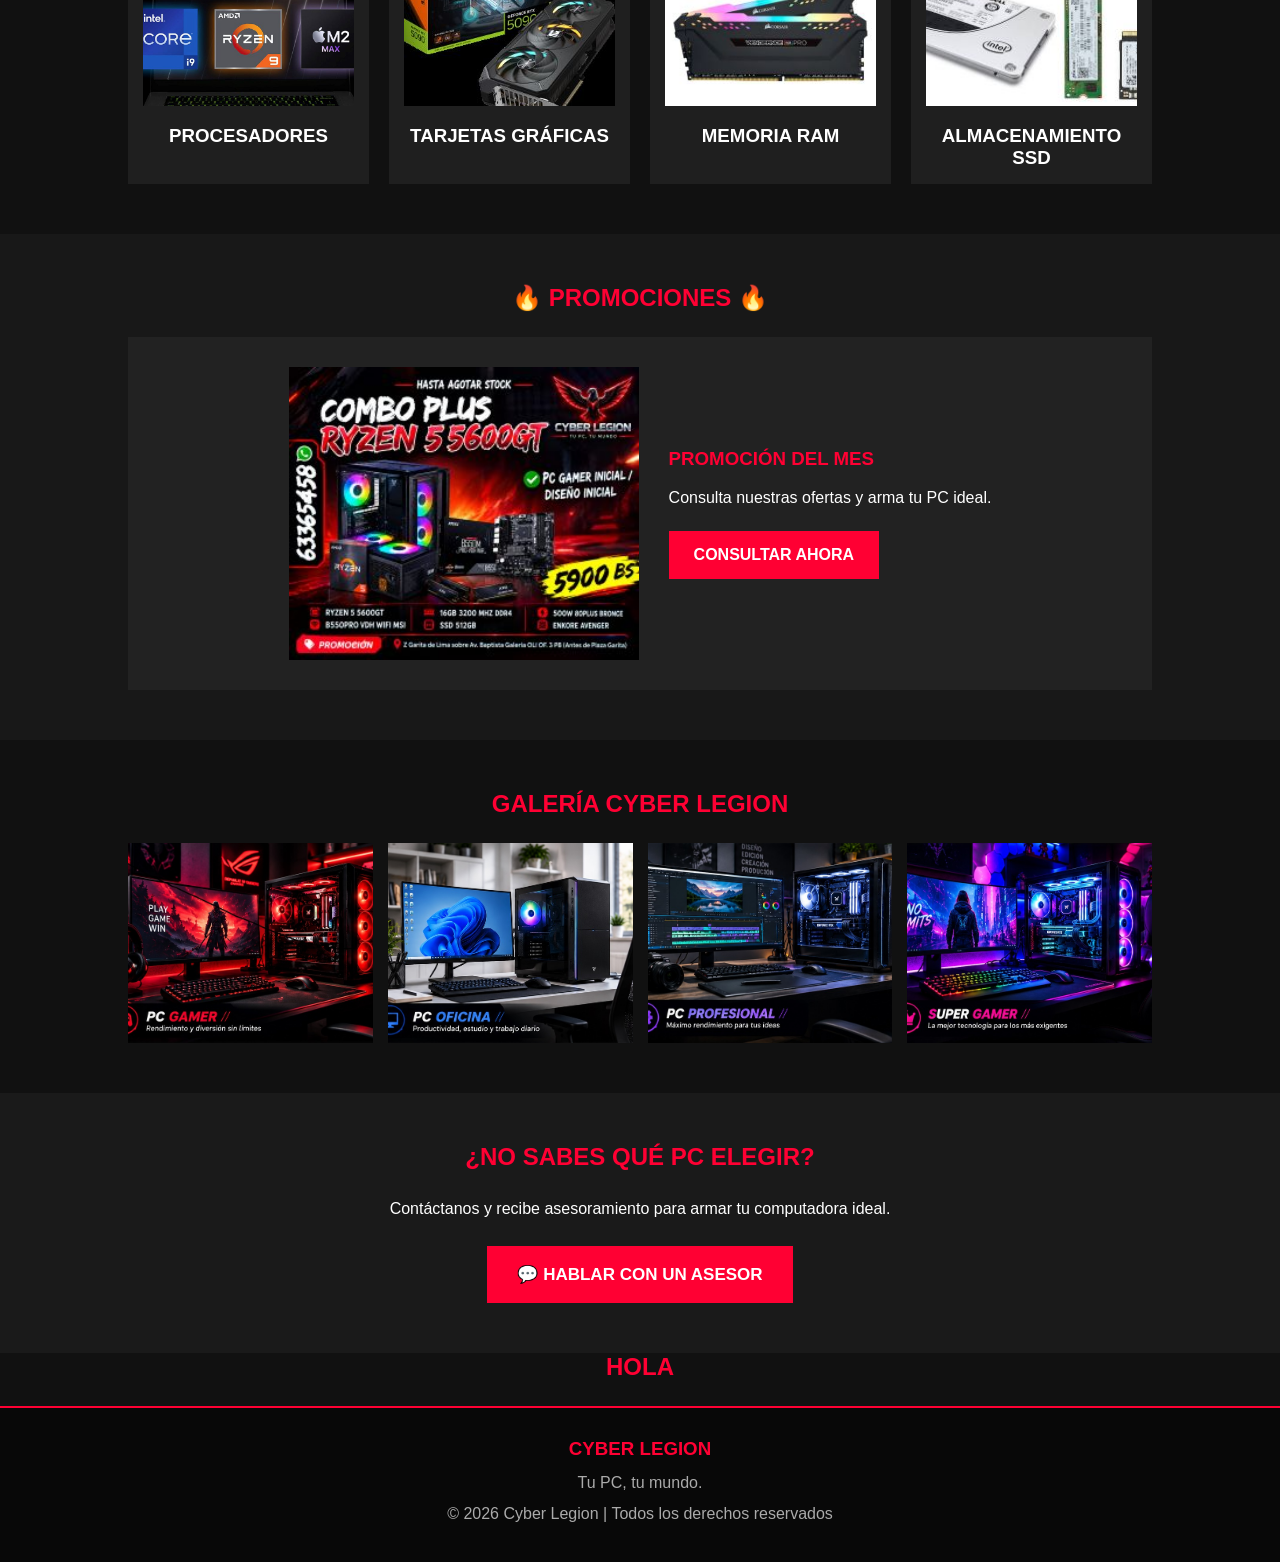
==== commit 061ccb69: "Refactor HTML to remove duplicate footer Removed duplicate footer and cleaned up HTML structure." ====
--- a/index.html
+++ b/index.html
@@ -794,18 +794,6 @@
             Todos los derechos reservados
         </p>
 
-    </footer>
-
-
-</body>
-
-</html>            </ul>            
-        </aside>  
-    </main>
-    
-    <footer>
-        <p>© 2026 PC Build - Armado de PCs Originales | Todos los derechos reservados</p>
-    </footer>
-    
-</body>
+    </footer> 
+  </body>
 </html>
--- a/estilos.css
+++ b/estilos.css
@@ -61,6 +61,607 @@
 
 
 #menu {
+
+    list-style: none;
+
+    display: flex;
+
+    justify-content: center;
+
+    flex-wrap: wrap;
+
+}
+
+
+#menu li a {
+
+    display: block;
+
+    padding: 18px 25px;
+
+    color: white;
+
+    text-decoration: none;
+
+}
+
+
+#menu li a:hover {
+
+    background: #ff0033;
+
+}
+
+
+/* =========================
+    CONTENEDOR PRINCIPAL
+========================= */
+
+.contenedor-pagina {
+
+    display: flex;
+
+    width: 100%;
+
+    align-items: flex-start;
+
+    min-height: 600px;
+
+}
+
+
+/* =========================
+        CONTENIDO
+========================= */
+
+.contenedor-pagina main {
+
+    width: 80%;
+
+    flex: 1;
+
+}
+
+
+/* =========================
+    PUBLICIDAD LATERAL
+========================= */
+
+.publicidad {
+
+    width: 20%;
+
+    min-width: 200px;
+
+    max-width: 320px;
+
+    background: #1a1a1a;
+
+    border-left: 2px solid #ff0033;
+
+    padding: 20px 12px;
+
+    position: sticky;
+
+    top: 70px; /* debajo del menú sticky */
+
+    align-self: flex-start;
+
+    display: flex;
+
+    flex-direction: column;
+
+    gap: 20px;
+
+}
+
+.anuncio-imagen {
+    padding: 0;
+    overflow: hidden;
+    min-height: auto;
+}
+
+.anuncio-imagen a {
+    display: block;
+    width: 100%;
+    height: 100%;
+}
+
+.anuncio-imagen img {
+    width: 100%;
+    height: auto;
+    display: block;
+    transition: transform 0.3s ease, opacity 0.3s ease;
+}
+
+.anuncio-imagen img:hover {
+    transform: scale(1.05);
+    opacity: 0.9;
+}
+
+
+
+section {
+
+    padding: 50px 10%;
+
+}
+
+
+h1,
+h2 {
+
+    text-align: center;
+
+    margin-bottom: 25px;
+
+}
+
+
+h1 {
+
+    color: #ff0033;
+
+}
+
+
+h2 {
+
+    color: #ff0033;
+
+}
+
+
+p {
+
+    line-height: 1.6;
+
+}
+
+
+strong {
+
+    color: #ff0033;
+
+}
+
+
+/* =========================
+        PRESENTACION
+========================= */
+
+.presentacion {
+
+    text-align: center;
+
+    background: #1a1a1a;
+
+}
+
+
+/* =========================
+        SERVICIOS
+========================= */
+
+.servicios {
+
+    background: #111;
+
+}
+
+
+.servicios-grid {
+
+    display: grid;
+
+    grid-template-columns:
+    repeat(auto-fit, minmax(200px, 1fr));
+
+    gap: 20px;
+
+}
+
+
+.servicio {
+
+    background: #1f1f1f;
+
+    padding: 25px;
+
+    border-left: 4px solid #ff0033;
+
+}
+
+
+.servicio h3 {
+
+    margin-bottom: 15px;
+
+}
+
+
+/* =========================
+        PCs
+========================= */
+
+#pcs {
+
+    background: #181818;
+
+}
+
+
+.pcs-grid {
+
+    display: grid;
+
+    grid-template-columns:
+    repeat(auto-fit, minmax(250px, 1fr));
+
+    gap: 25px;
+
+}
+
+
+.pc-card {
+
+    background: #222;
+
+    text-align: center;
+
+    padding-bottom: 20px;
+
+    border: 1px solid #333;
+
+}
+
+
+.pc-card img {
+
+    width: 100%;
+
+    height: 220px;
+
+    object-fit: cover;
+
+}
+
+
+.pc-card h3 {
+
+    color: #ff0033;
+
+    margin: 15px;
+
+}
+
+
+.pc-card p {
+
+    padding: 0 15px;
+
+}
+
+
+/* =========================
+        COMPONENTES
+========================= */
+
+.componentes {
+
+    background: #111;
+
+}
+
+
+.componentes-grid {
+
+    display: grid;
+
+    grid-template-columns:
+    repeat(auto-fit, minmax(200px, 1fr));
+
+    gap: 20px;
+
+}
+
+
+.componente {
+
+    text-align: center;
+
+    background: #1f1f1f;
+
+    padding: 15px;
+
+}
+
+
+.componente img {
+
+    width: 100%;
+
+    height: 150px;
+
+    object-fit: cover;
+
+}
+
+
+.componente h3 {
+
+    margin-top: 15px;
+
+    color: #ffffff;
+
+}
+
+
+/* =========================
+        PROMOCIONES
+========================= */
+
+#promociones {
+
+    background: #181818;
+
+}
+
+
+.promocion {
+
+    display: flex;
+
+    flex-wrap: wrap;
+
+    justify-content: center;
+
+    align-items: center;
+
+    gap: 30px;
+
+    background: #222;
+
+    padding: 30px;
+
+}
+
+
+.promocion img {
+
+    width: 350px;
+
+    max-width: 100%;
+
+}
+
+
+.promocion div {
+
+    max-width: 400px;
+
+}
+
+
+.promocion h3 {
+
+    color: #ff0033;
+
+    margin-bottom: 15px;
+
+}
+
+
+/* =========================
+        BOTONES
+========================= */
+
+.boton {
+
+    display: inline-block;
+
+    margin-top: 20px;
+
+    padding: 15px 25px;
+
+    background: #ff0033;
+
+    color: white;
+
+    text-decoration: none;
+
+    font-weight: bold;
+
+}
+
+
+.boton:hover {
+
+    background: #cc0029;
+
+}
+
+
+/* =========================
+        GALERIA
+========================= */
+
+.galeria {
+
+    background: #111;
+
+}
+
+
+.galeria-grid {
+
+    display: grid;
+
+    grid-template-columns:
+    repeat(auto-fit, minmax(220px, 1fr));
+
+    gap: 15px;
+
+}
+
+
+.galeria-grid img {
+
+    width: 100%;
+
+    height: 200px;
+
+    object-fit: cover;
+
+}
+
+
+/* =========================
+        CONTACTO
+========================= */
+
+.contacto {
+
+    background: #1a1a1a;
+
+    text-align: center;
+
+}
+
+
+.contacto p {
+
+    margin-bottom: 25px;
+
+}
+
+
+.boton-whatsapp {
+
+    display: inline-block;
+
+    padding: 18px 30px;
+
+    background: #ff0033;
+
+    color: white;
+
+    text-decoration: none;
+
+    font-weight: bold;
+
+    font-size: 17px;
+
+}
+
+
+.boton-whatsapp:hover {
+
+    background: #cc0029;
+
+}
+
+
+/* =========================
+        FOOTER
+========================= */
+
+footer {
+
+    background: #080808;
+
+    text-align: center;
+
+    padding: 30px;
+
+    border-top: 2px solid #ff0033;
+
+}
+
+
+footer h3 {
+
+    color: #ff0033;
+
+    margin-bottom: 10px;
+
+}
+
+
+footer p {
+
+    margin: 5px;
+
+    color: #aaa;
+
+}
+
+
+/* =========================
+        CELULARES
+========================= */
+
+@media (max-width: 900px) {
+
+    .contenedor-pagina {
+        flex-direction: column;
+    }
+
+    .contenedor-pagina main {
+        width: 100%;
+    }
+
+    .publicidad {
+        width: 100%;
+        max-width: 100%;
+        border-left: none;
+        border-top: 2px solid #ff0033;
+        position: static;
+        flex-direction: row;
+        flex-wrap: wrap;
+        justify-content: center;
+        padding: 20px;
+    }
+
+    .anuncio {
+        width: 45%;
+        min-width: 140px;
+        min-height: 140px;
+    }
+
+}
+
+
+@media (max-width: 600px) {
+
+    header,
+    header img {
+
+        height: 150px;
+
+    }
+
+
+    section {
+
+        padding: 35px 5%;
+
+    }
+
+
+    #menu {
+
+        flex-direction: column;
+
+        text-align: center;
+
+    }
+
+    .anuncio {
+        width: 100%;
+    }
+
+}#menu {
 
     list-style: none;
 
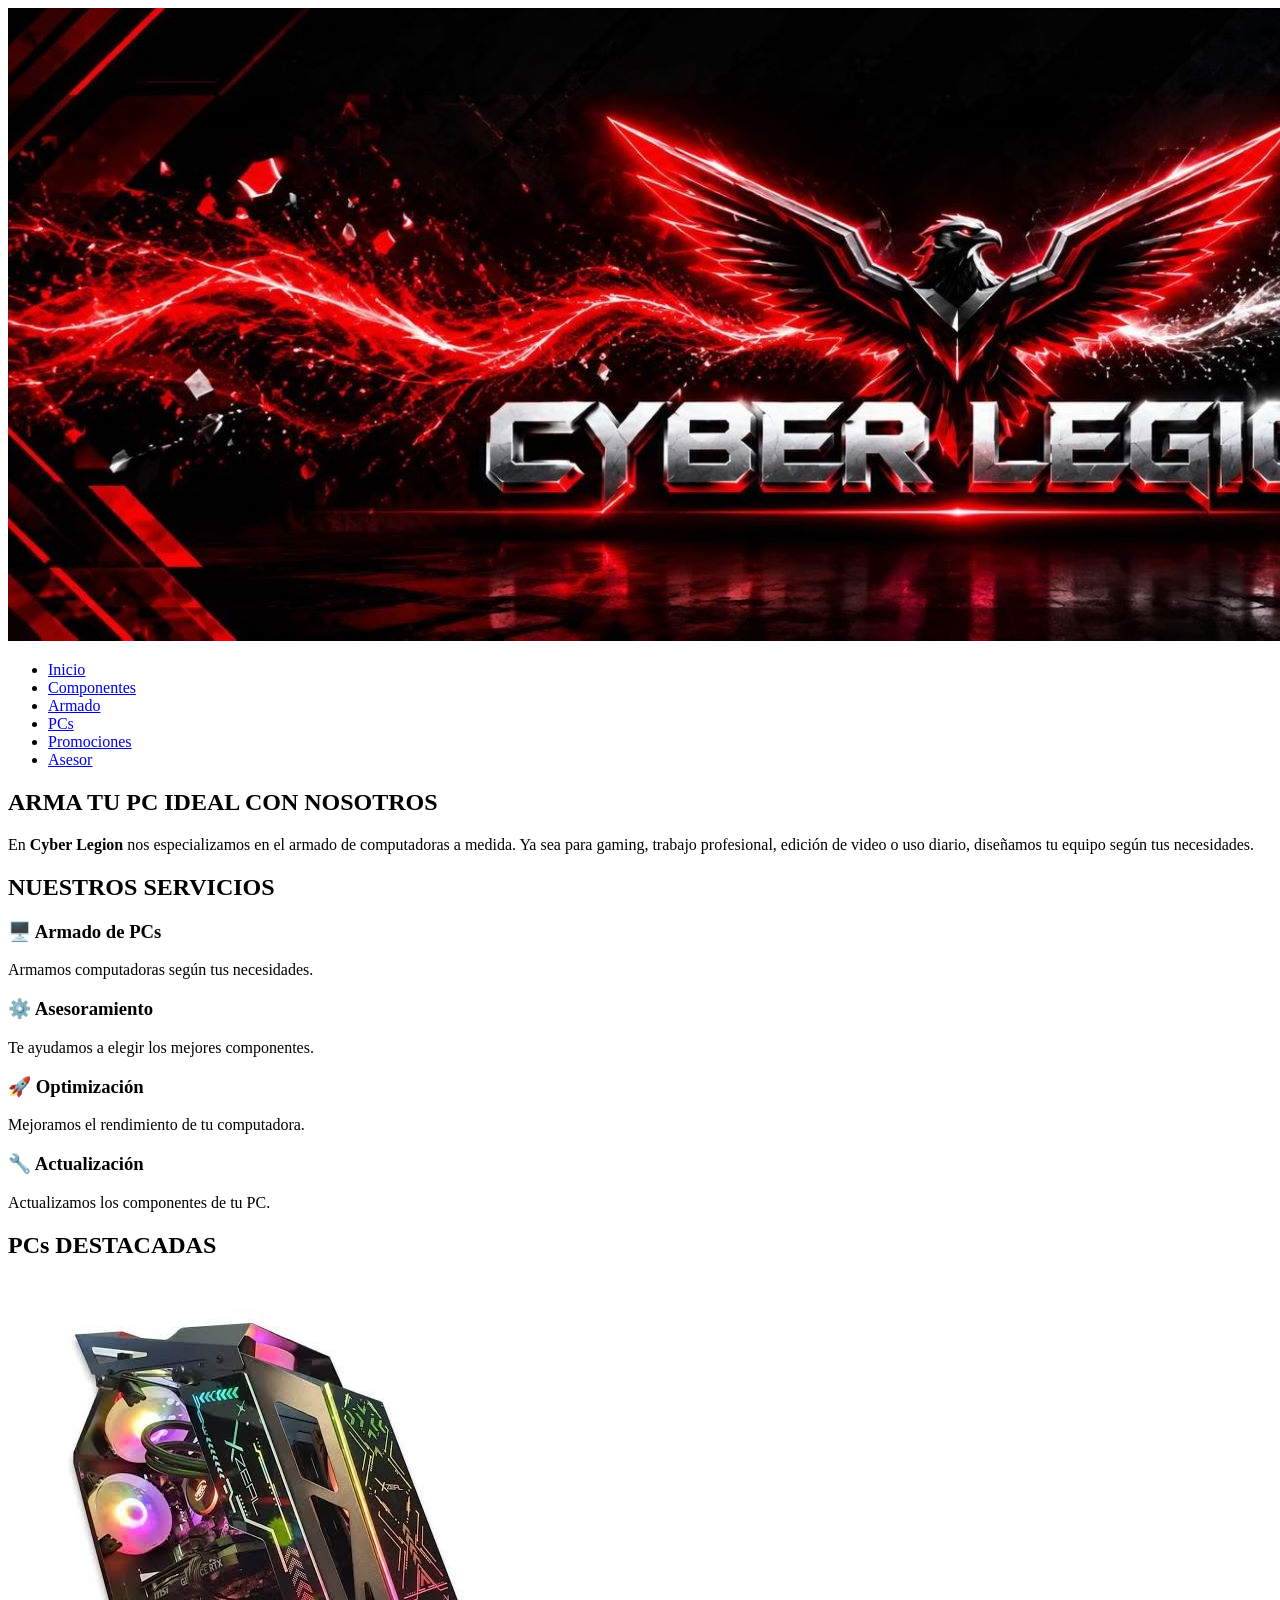
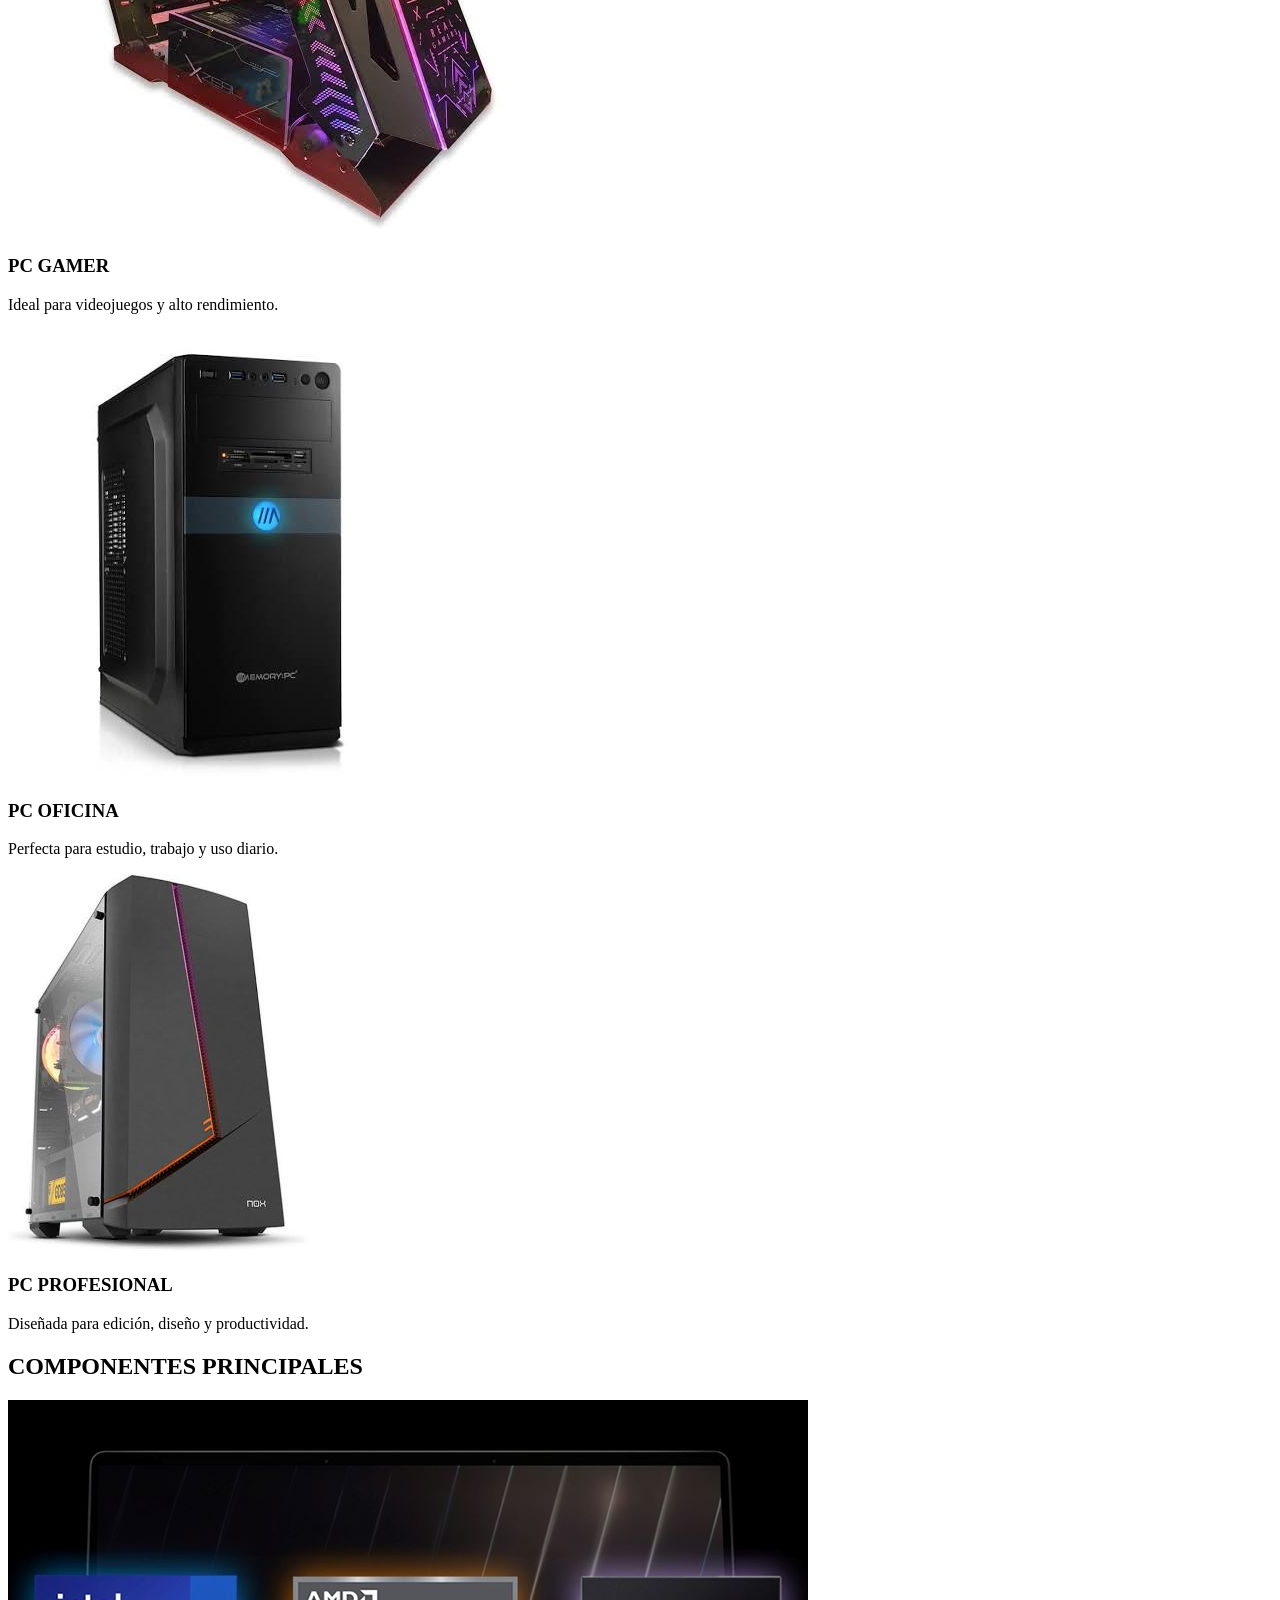
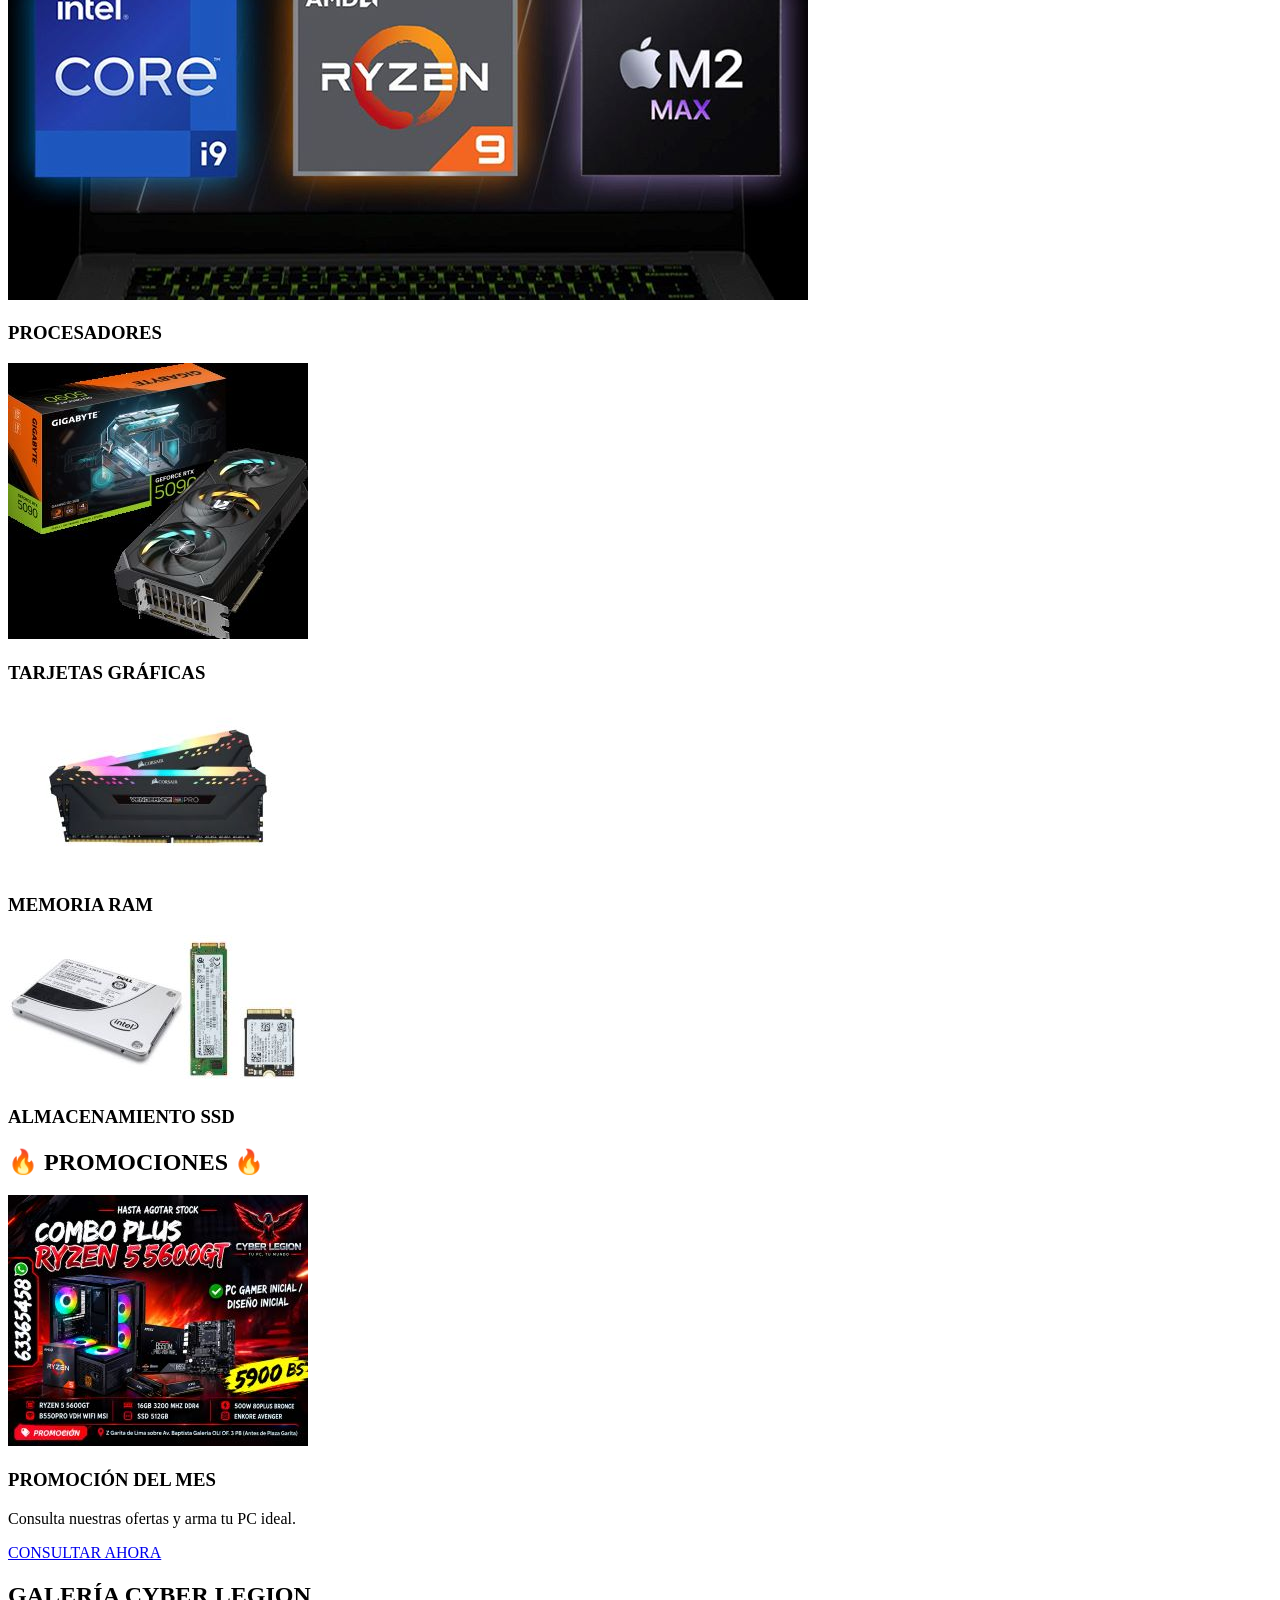
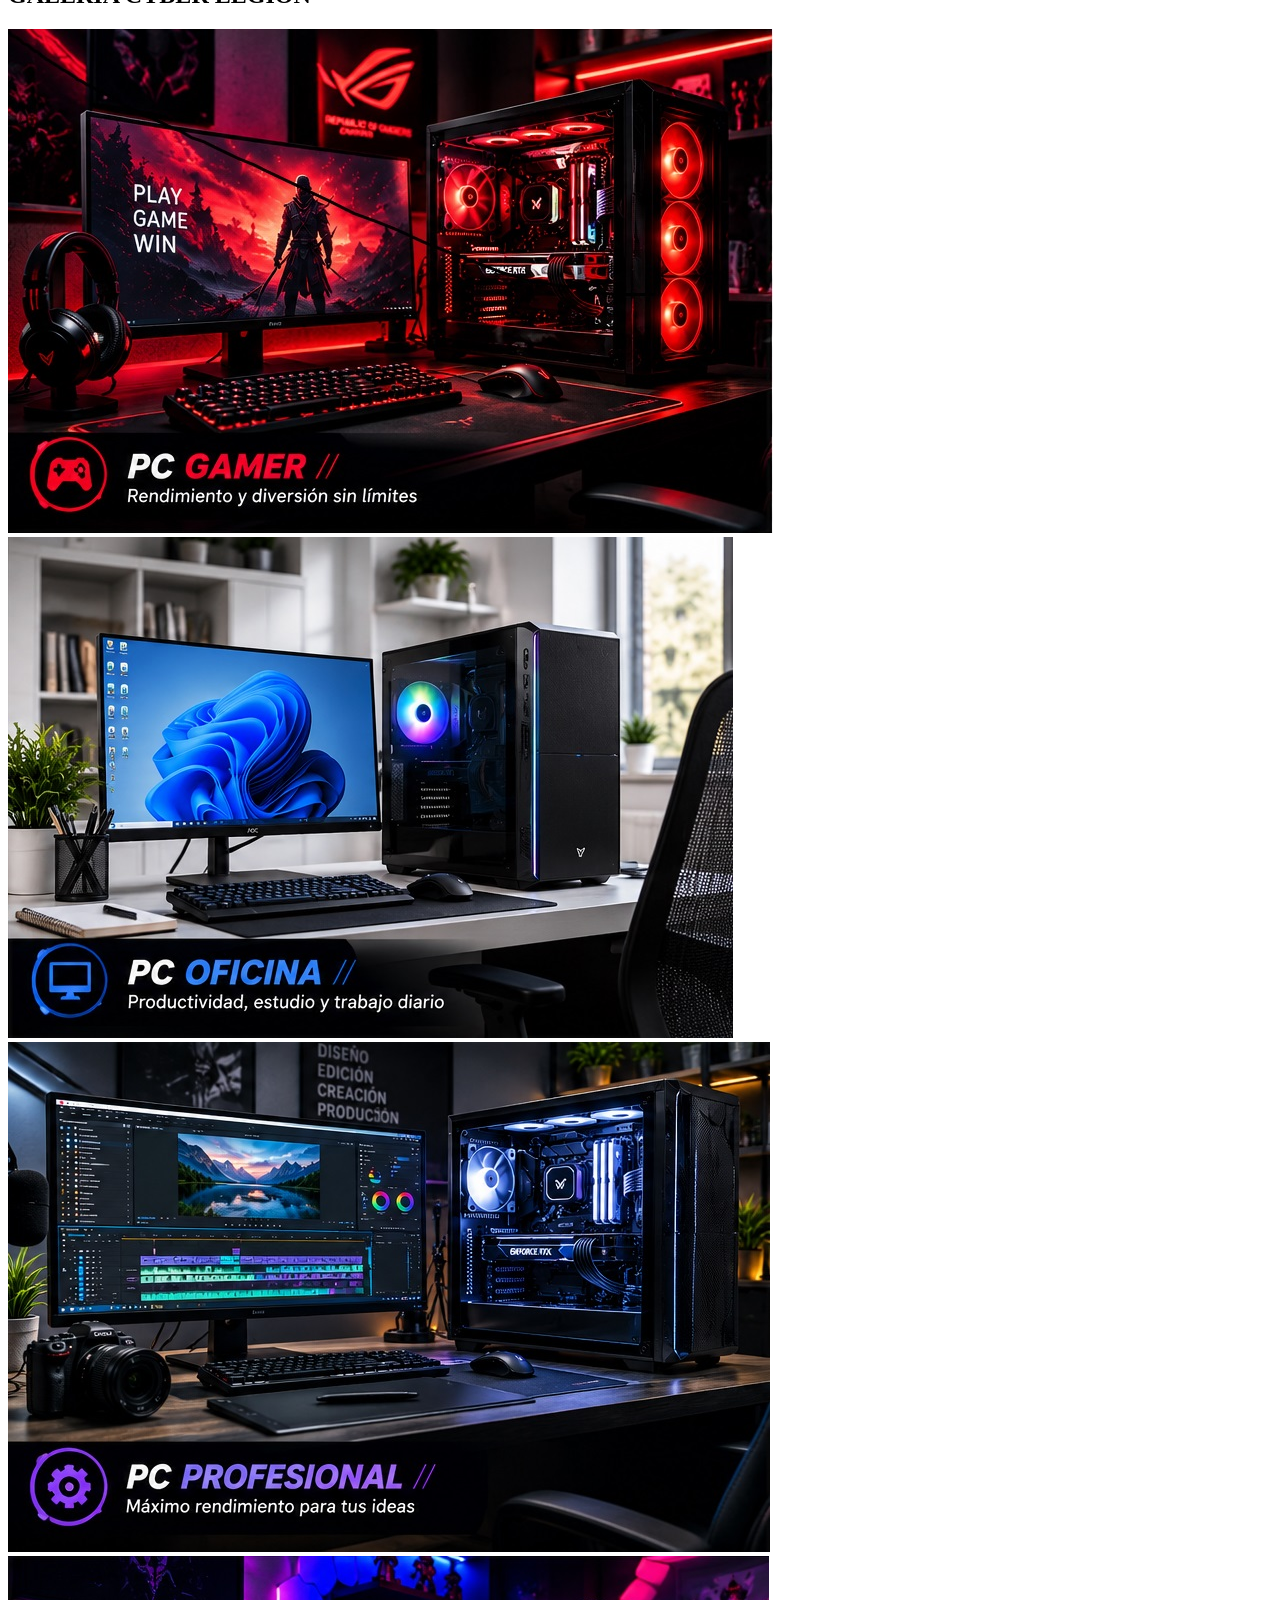
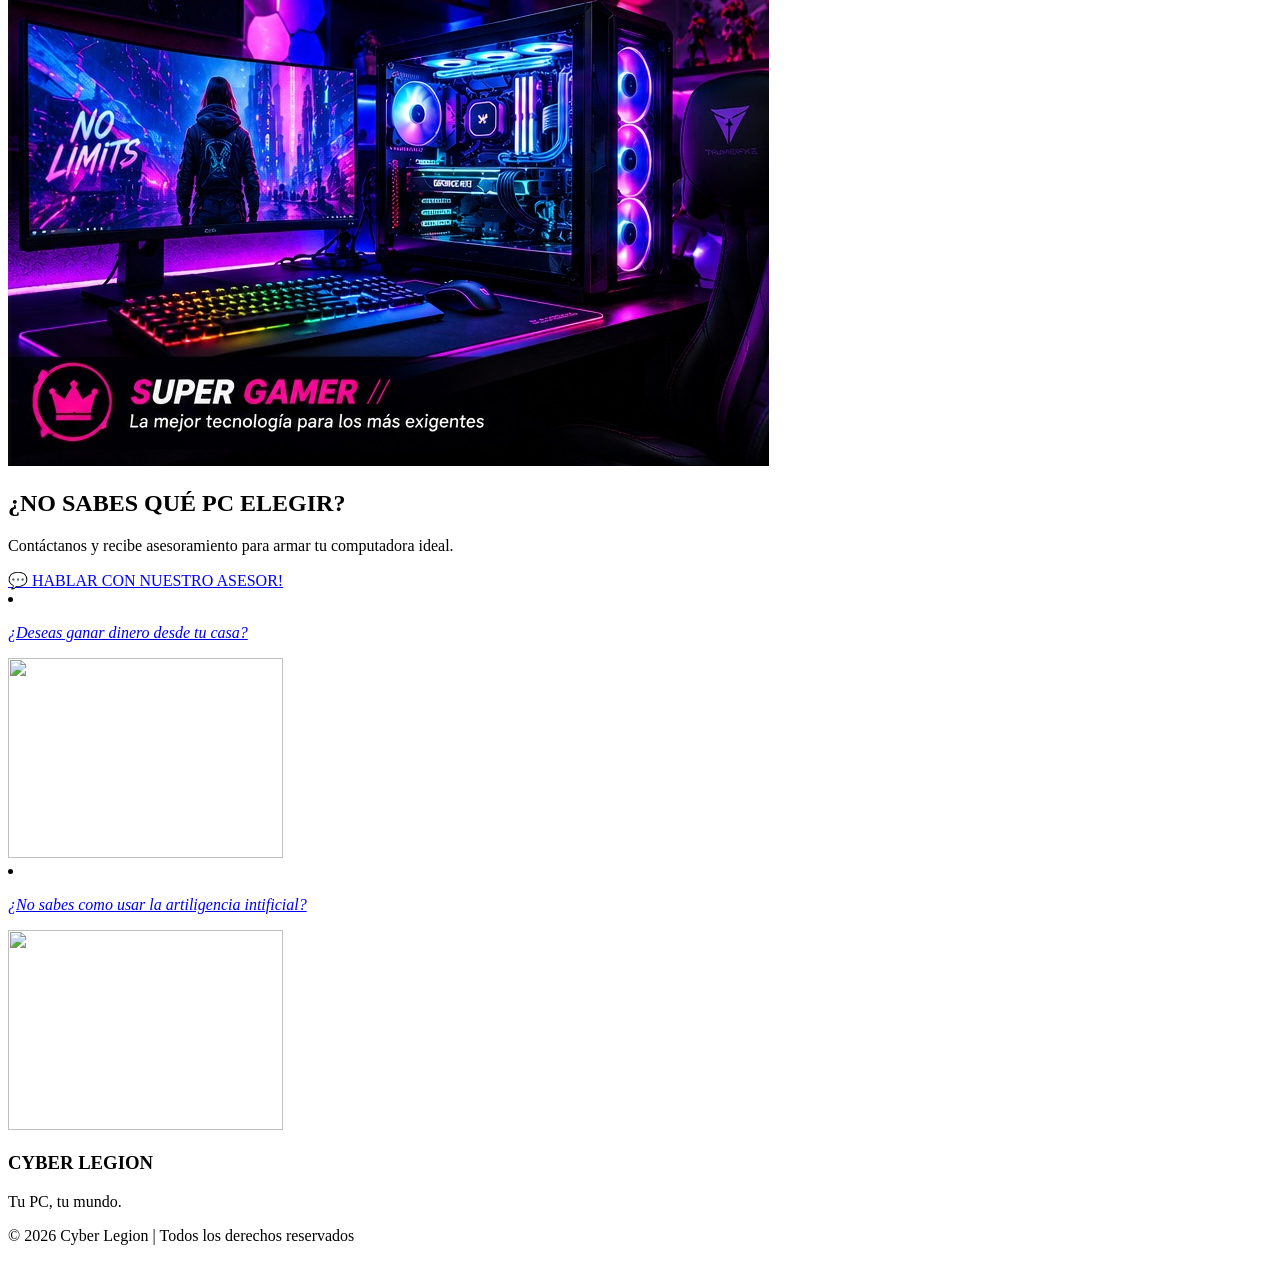
==== commit 0fcd9f56: "Update index.html with new stylesheet and cleanup Removed old content and added a new stylesheet lin" ====
--- a/index.html
+++ b/index.html
@@ -6,7 +6,7 @@
 
     <meta name="viewport" content="width=device-width, initial-scale=1.0">
 
-    <link href="estilos.css" rel="stylesheet" type="text/css">
+    <link href="estilos2.css" rel="stylesheet" type="text/css">
 
     <title>Cyber Legion - Armado de PCs</title>
 </head>
@@ -398,7 +398,7 @@
 
        <div class="anuncio-imagen">
               <li>  <a href="https://rautor12.github.io/usodelasIAs/" target="_blank"><p class="contenido"><em> ¿No sabes como usar la artiligencia intificial? </em></p></a>	</li>
-                <a href ="https://rautor12.github.io/usodelasIAs/" target="_blank"><img src="https://github.com/Rautor12/usodelasIAs/blob/850576f6d7bf72684c7195103cf0d49928975360/publicidad.png"  width="275px" height="200px"></a>
+                <a href ="https://rautor12.github.io/usodelasIAs/" target="_blank"><img src="https://github.com/Rautor12/usodelasIAs/raw/main/publicidad.png"  width="275px" height="200px"></a>
        </div>
 
     </aside>
@@ -447,353 +447,4 @@
 
 </body>
 
-</html>                   target="_blank">
-
-                   Asesor
-
-                </a>
-            </li>
-
-        </ul>
-
-    </nav>
-
-
-    <!-- PRESENTACION -->
-
-    <main>
-
-
-        <section class="presentacion">
-
-            <h1>ARMA TU PC IDEAL CON NOSOTROS</h1>
-
-            <p>
-
-                En <strong>Cyber Legion</strong> nos especializamos
-                en el armado de computadoras a medida.
-
-                Ya sea para gaming, trabajo profesional,
-                edición de video o uso diario,
-                diseñamos tu equipo según tus necesidades.
-
-            </p>
-
-        </section>
-
-
-        <!-- SERVICIOS -->
-
-        <section class="servicios">
-
-            <h2>NUESTROS SERVICIOS</h2>
-
-
-            <div class="servicios-grid">
-
-                <div class="servicio">
-
-                    <h3>🖥️ Armado de PCs</h3>
-
-                    <p>
-                        Armamos computadoras según
-                        tus necesidades.
-                    </p>
-
-                </div>
-
-
-                <div class="servicio">
-
-                    <h3>⚙️ Asesoramiento</h3>
-
-                    <p>
-                        Te ayudamos a elegir
-                        los mejores componentes.
-                    </p>
-
-                </div>
-
-
-                <div class="servicio">
-
-                    <h3>🚀 Optimización</h3>
-
-                    <p>
-                        Mejoramos el rendimiento
-                        de tu computadora.
-                    </p>
-
-                </div>
-
-
-                <div class="servicio">
-
-                    <h3>🔧 Actualización</h3>
-
-                    <p>
-                        Actualizamos los componentes
-                        de tu PC.
-                    </p>
-
-                </div>
-
-            </div>
-
-        </section>
-
-
-        <!-- PCs DESTACADAS -->
-
-        <section id="pcs">
-
-            <h2>PCs DESTACADAS</h2>
-
-
-            <div class="pcs-grid">
-
-
-                <!-- PC GAMER -->
-
-                <div class="pc-card">
-
-                    <!-- REEMPLAZA pc-gamer.jpg -->
-
-                    <img src="pc-gamer.jpg"
-                         alt="PC Gamer">
-
-                    <h3>PC GAMER</h3>
-
-                    <p>
-                        Ideal para videojuegos
-                        y alto rendimiento.
-                    </p>
-
-                </div>
-
-
-                <!-- PC OFICINA -->
-
-                <div class="pc-card">
-
-                    <!-- REEMPLAZA pc-oficina.jpg -->
-
-                    <img src="pc-oficina.jpg"
-                         alt="PC Oficina">
-
-                    <h3>PC OFICINA</h3>
-
-                    <p>
-                        Perfecta para estudio,
-                        trabajo y uso diario.
-                    </p>
-
-                </div>
-
-
-                <!-- PC PROFESIONAL -->
-
-                <div class="pc-card">
-
-                    <!-- REEMPLAZA pc-profesional.jpg -->
-
-                    <img src="pc-profesional.jpg"
-                         alt="PC Profesional">
-
-                    <h3>PC PROFESIONAL</h3>
-
-                    <p>
-                        Diseñada para edición,
-                        diseño y productividad.
-                    </p>
-
-                </div>
-
-
-            </div>
-
-        </section>
-
-
-        <!-- COMPONENTES -->
-
-        <section class="componentes">
-
-            <h2>COMPONENTES</h2>
-
-
-            <div class="componentes-grid">
-
-
-                <div class="componente">
-
-                    <img src="procesador.jpg"
-                         alt="Procesadores">
-
-                    <h3>PROCESADORES</h3>
-
-                </div>
-
-
-                <div class="componente">
-
-                    <img src="tarjeta-grafica.jpg"
-                         alt="Tarjetas gráficas">
-
-                    <h3>TARJETAS GRÁFICAS</h3>
-
-                </div>
-
-
-                <div class="componente">
-
-                    <img src="ram.jpg"
-                         alt="Memoria RAM">
-
-                    <h3>MEMORIA RAM</h3>
-
-                </div>
-
-
-                <div class="componente">
-
-                    <img src="ssd.jpg"
-                         alt="SSD">
-
-                    <h3>ALMACENAMIENTO SSD</h3>
-
-                </div>
-
-
-            </div>
-
-        </section>
-
-
-        <!-- PROMOCIONES -->
-
-        <section id="promociones">
-
-            <h2>🔥 PROMOCIONES 🔥</h2>
-
-
-            <div class="promocion">
-
-
-                <!-- REEMPLAZA promocion.jpg -->
-
-                <img src="promocion.jpg"
-                     alt="Promoción">
-
-
-                <div>
-
-                    <h3>PROMOCIÓN DEL MES</h3>
-
-                    <p>
-
-                        Consulta nuestras ofertas
-                        y arma tu PC ideal.
-
-                    </p>
-
-
-                    <a href="https://wa.me/59163365458?text=Hola%20quiero%20consultar%20sobre%20las%20promociones"
-                       target="_blank"
-                       class="boton">
-
-                       CONSULTAR AHORA
-
-                    </a>
-
-                </div>
-
-
-            </div>
-
-        </section>
-
-
-        <!-- GALERIA -->
-
-        <section class="galeria">
-
-            <h2>GALERÍA CYBER LEGION</h2>
-
-
-            <div class="galeria-grid">
-
-
-                <img src="galeria1.jpg"
-                     alt="Setup Gaming">
-
-
-                <img src="galeria2.jpg"
-                     alt="PC RGB">
-
-
-                <img src="galeria3.jpg"
-                     alt="Setup Profesional">
-
-
-                <img src="galeria4.jpg"
-                     alt="Computadora Gamer">
-
-
-            </div>
-
-
-        </section>
-
-
-        <!-- CONTACTO -->
-
-        <section class="contacto">
-
-
-            <h2>¿NO SABES QUÉ PC ELEGIR?</h2>
-
-
-            <p>
-
-                Contáctanos y recibe asesoramiento
-                para armar tu computadora ideal.
-
-            </p>
-
-
-            <a href="https://wa.me/59163365458?text=Hola%20quiero%20ayuda%20para%20armar%20mi%20PC"
-               target="_blank"
-               class="boton-whatsapp">
-
-                💬 HABLAR CON UN ASESOR
-
-            </a>
-
-
-        </section>
-
-    <aside>
-    <h1>HOLA</h1>
-    </aside>
-    </main>
-
-
-    <!-- FOOTER -->
-
-    <footer>
-
-        <h3>CYBER LEGION</h3>
-
-        <p>
-            Tu PC, tu mundo.
-        </p>
-
-        <p>
-            © 2026 Cyber Legion |
-            Todos los derechos reservados
-        </p>
-
-    </footer> 
-  </body>
 </html>
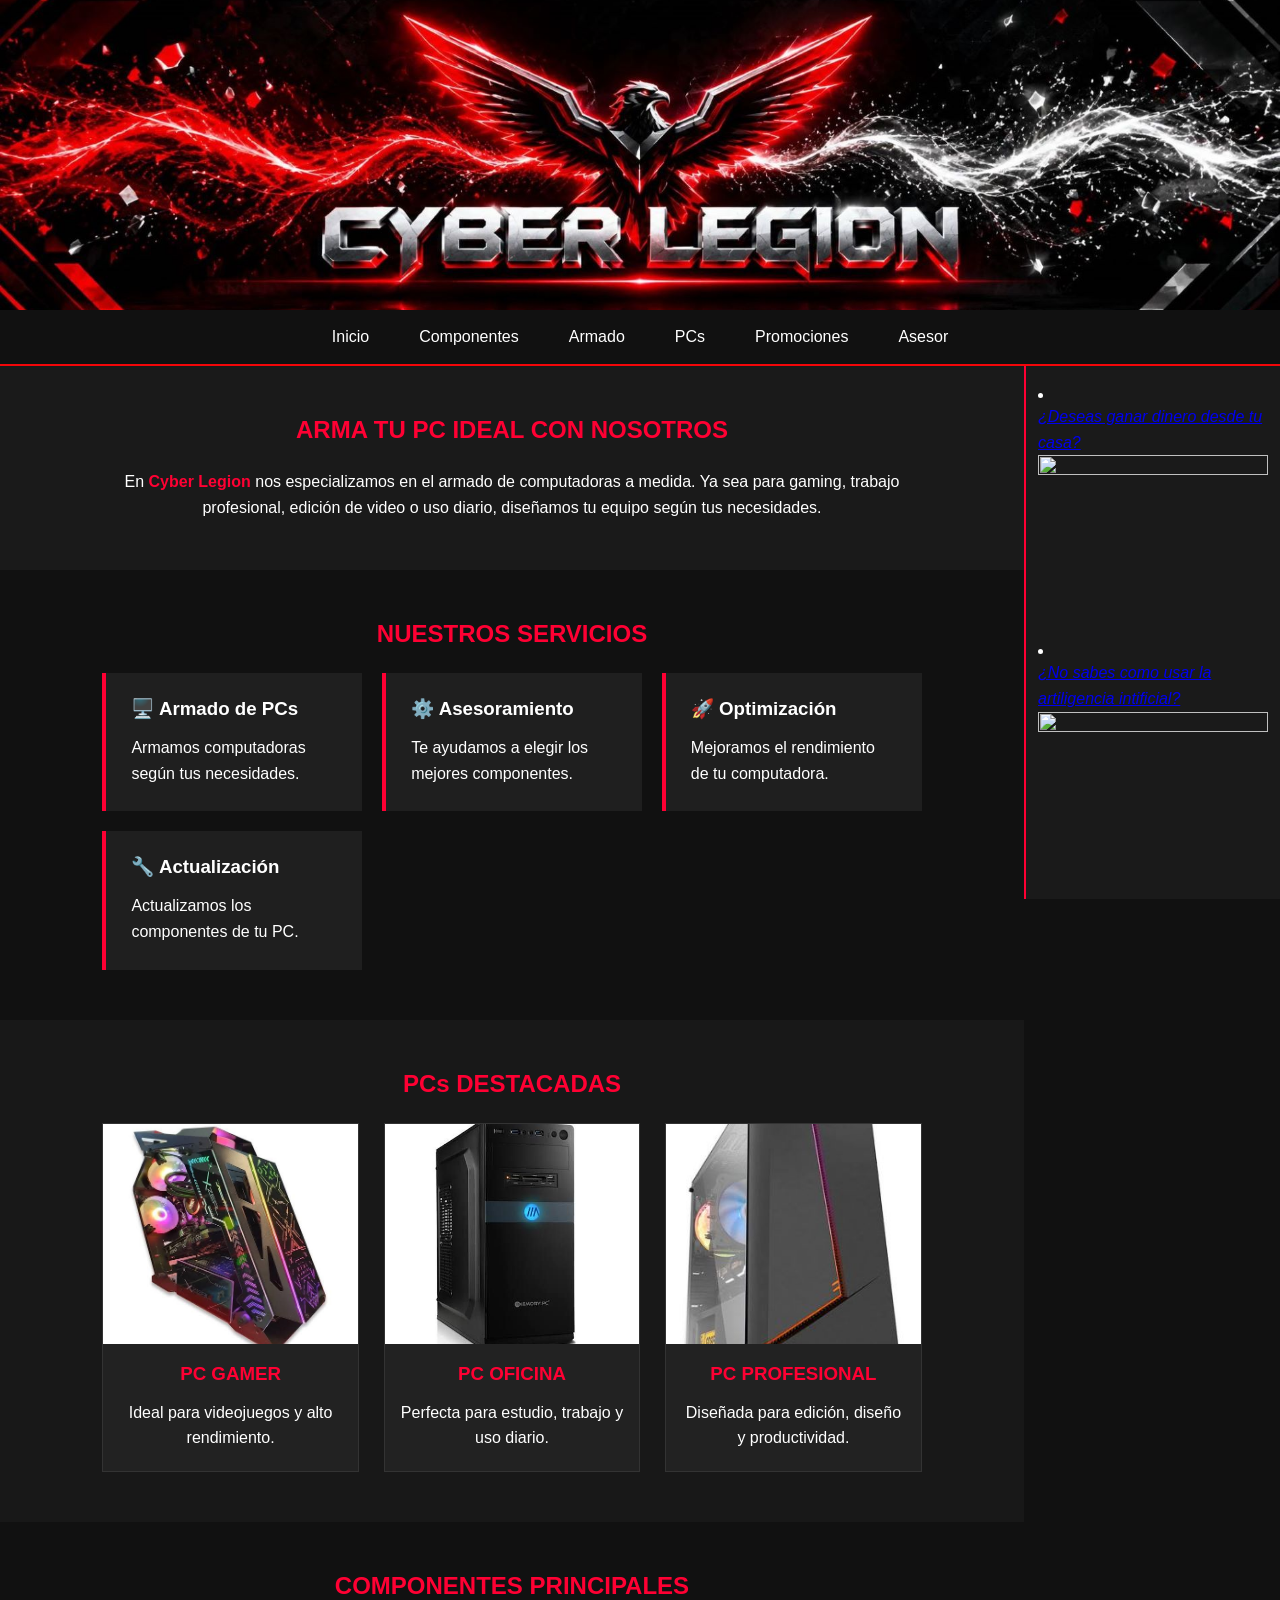
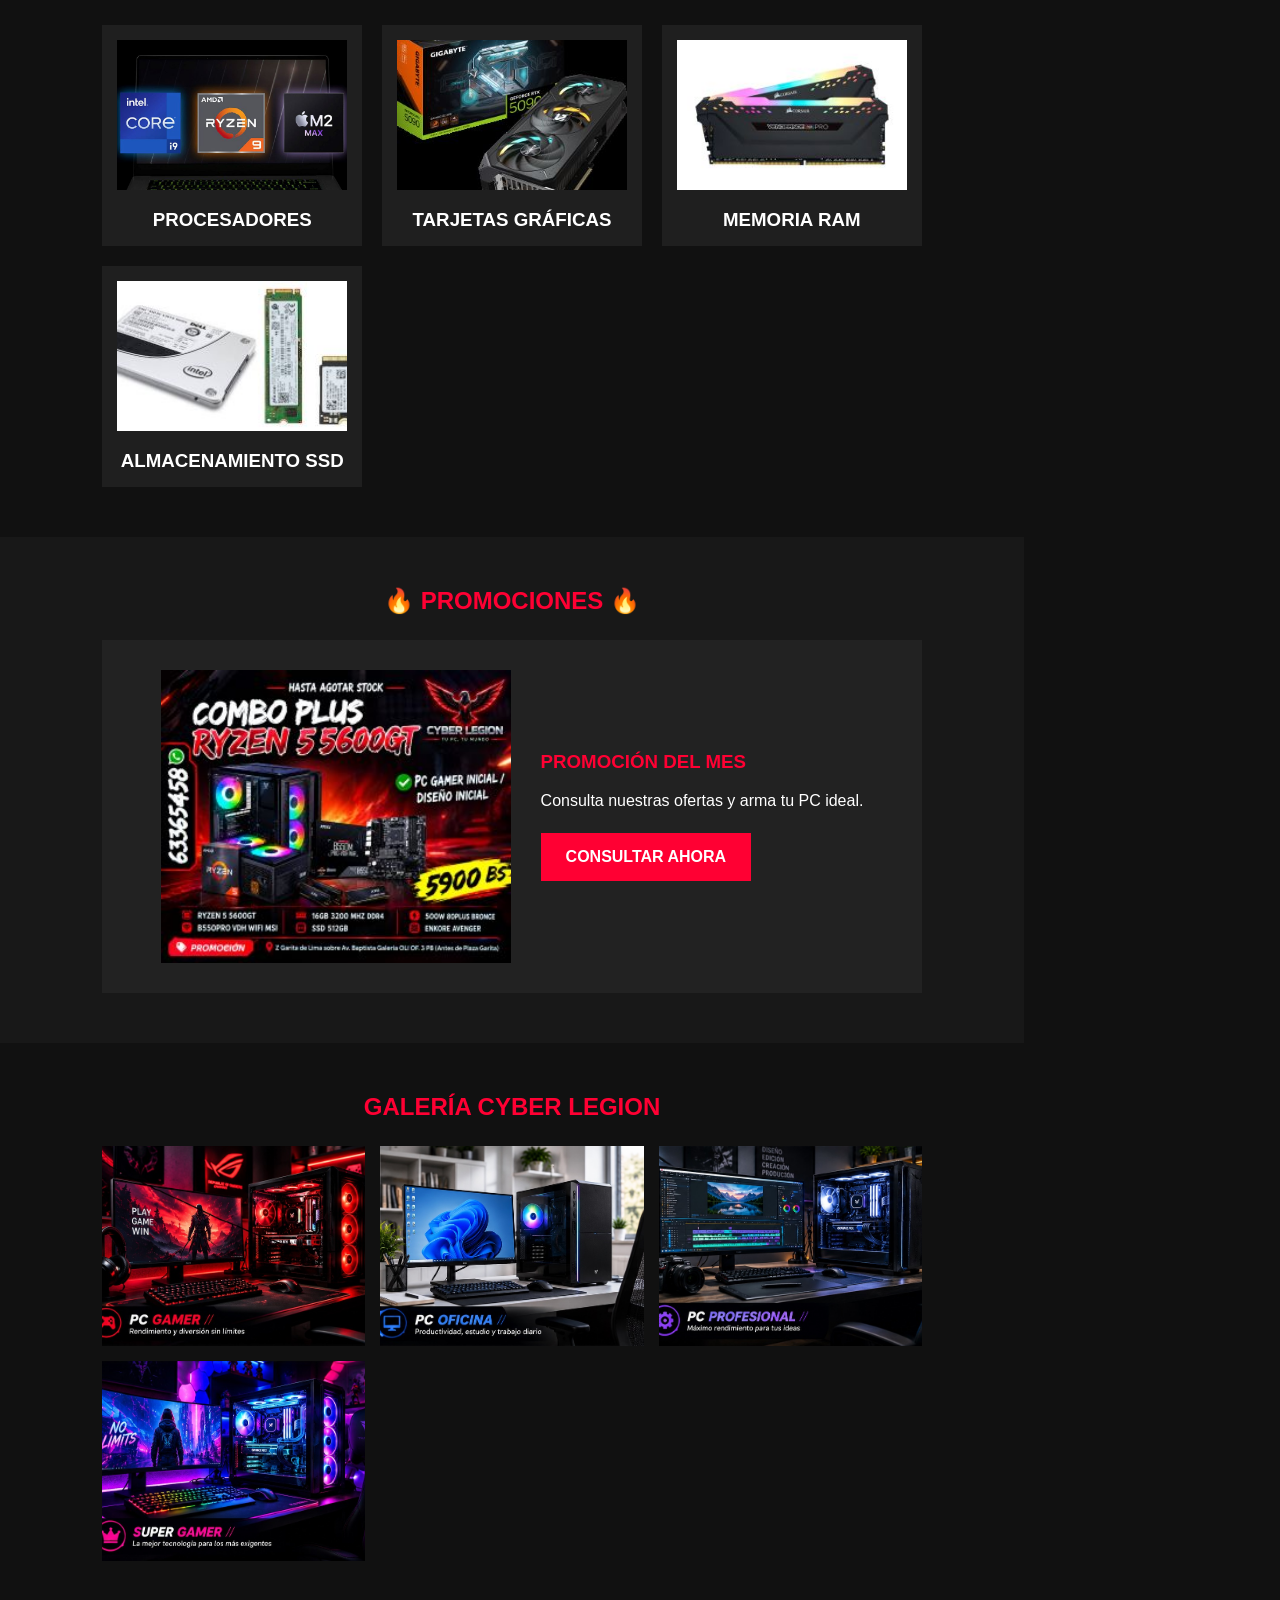
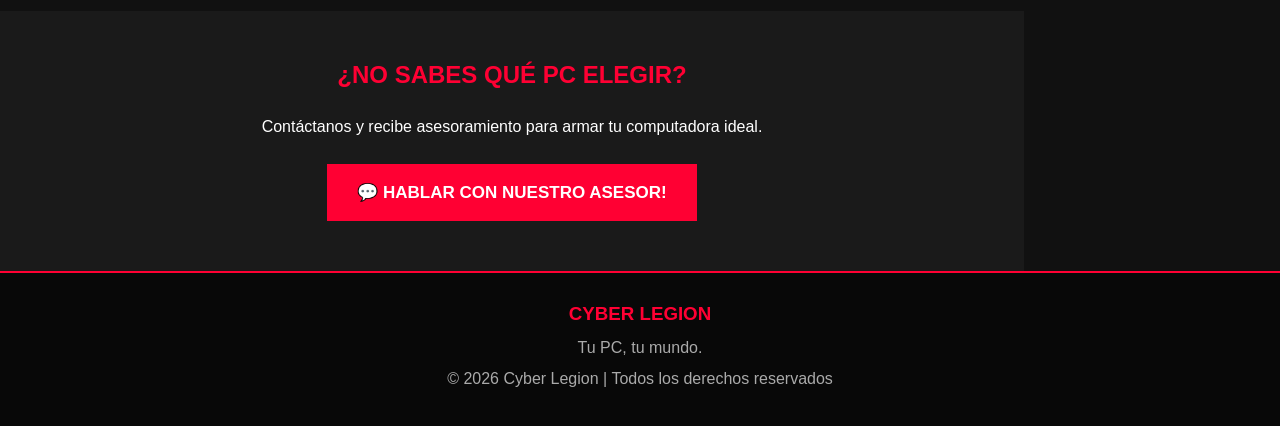
==== commit 1e98061b: "Update stylesheet link from estilos2.css to estilos.css" ====
--- a/index.html
+++ b/index.html
@@ -6,7 +6,7 @@
 
     <meta name="viewport" content="width=device-width, initial-scale=1.0">
 
-    <link href="estilos2.css" rel="stylesheet" type="text/css">
+    <link href="estilos.css" rel="stylesheet" type="text/css">
 
     <title>Cyber Legion - Armado de PCs</title>
 </head>
--- a/estilos.css
+++ b/estilos.css
@@ -0,0 +1,664 @@
+* {
+    margin: 0;
+    padding: 0;
+    box-sizing: border-box;
+}
+
+
+body {
+
+    font-family: Arial, Helvetica, sans-serif;
+
+    background: #111;
+
+    color: #ffffff;
+
+}
+
+
+/* =========================
+        BANNER
+========================= */
+
+header {
+
+    width: 100%;
+
+    height: 310px;
+
+    overflow: hidden;
+
+}
+
+
+header img {
+
+    width: 100%;
+
+    height: 310px;
+
+    object-fit: cover;
+
+    display: block;
+
+}
+
+
+/* =========================
+        MENU
+========================= */
+
+nav {
+
+    width: 100%;
+    border-bottom: 2px solid #F30609;
+    background: #111;
+    position:sticky;
+    top: 0;
+    z-index: 1000;
+
+}
+
+
+#menu {
+
+    list-style: none;
+
+    display: flex;
+
+    justify-content: center;
+
+    flex-wrap: wrap;
+
+}
+
+
+#menu li a {
+
+    display: block;
+
+    padding: 18px 25px;
+
+    color: white;
+
+    text-decoration: none;
+
+}
+
+
+#menu li a:hover {
+
+    background: #ff0033;
+
+}
+
+
+/* =========================
+    CONTENEDOR PRINCIPAL
+========================= */
+
+.contenedor-pagina {
+
+    display: flex;
+
+    width: 100%;
+
+    align-items: flex-start;
+
+    min-height: 600px;
+
+}
+
+
+/* =========================
+        CONTENIDO
+========================= */
+
+.contenedor-pagina main {
+
+    width: 80%;
+
+    flex: 1;
+
+}
+
+
+/* =========================
+    PUBLICIDAD LATERAL
+========================= */
+
+.publicidad {
+
+    width: 20%;
+
+    min-width: 200px;
+
+    max-width: 320px;
+
+    background: #1a1a1a;
+
+    border-left: 2px solid #ff0033;
+
+    padding: 20px 12px;
+
+    position: sticky;
+
+    top: 70px; /* debajo del menú sticky */
+
+    align-self: flex-start;
+
+    display: flex;
+
+    flex-direction: column;
+
+    gap: 20px;
+
+}
+
+.anuncio-imagen {
+    padding: 0;
+    overflow: hidden;
+    min-height: auto;
+}
+
+.anuncio-imagen a {
+    display: block;
+    width: 100%;
+    height: 100%;
+}
+
+.anuncio-imagen img {
+    width: 100%;
+    height: auto;
+    display: block;
+    transition: transform 0.3s ease, opacity 0.3s ease;
+}
+
+.anuncio-imagen img:hover {
+    transform: scale(1.05);
+    opacity: 0.9;
+}
+
+
+
+section {
+
+    padding: 50px 10%;
+
+}
+
+
+h1,
+h2 {
+
+    text-align: center;
+
+    margin-bottom: 25px;
+
+}
+
+
+h1 {
+
+    color: #ff0033;
+
+}
+
+
+h2 {
+
+    color: #ff0033;
+
+}
+
+
+p {
+
+    line-height: 1.6;
+
+}
+
+
+strong {
+
+    color: #ff0033;
+
+}
+
+
+/* =========================
+        PRESENTACION
+========================= */
+
+.presentacion {
+
+    text-align: center;
+
+    background: #1a1a1a;
+
+}
+
+
+/* =========================
+        SERVICIOS
+========================= */
+
+.servicios {
+
+    background: #111;
+
+}
+
+
+.servicios-grid {
+
+    display: grid;
+
+    grid-template-columns:
+    repeat(auto-fit, minmax(200px, 1fr));
+
+    gap: 20px;
+
+}
+
+
+.servicio {
+
+    background: #1f1f1f;
+
+    padding: 25px;
+
+    border-left: 4px solid #ff0033;
+
+}
+
+
+.servicio h3 {
+
+    margin-bottom: 15px;
+
+}
+
+
+/* =========================
+        PCs
+========================= */
+
+#pcs {
+
+    background: #181818;
+
+}
+
+
+.pcs-grid {
+
+    display: grid;
+
+    grid-template-columns:
+    repeat(auto-fit, minmax(250px, 1fr));
+
+    gap: 25px;
+
+}
+
+
+.pc-card {
+
+    background: #222;
+
+    text-align: center;
+
+    padding-bottom: 20px;
+
+    border: 1px solid #333;
+
+}
+
+
+.pc-card img {
+
+    width: 100%;
+
+    height: 220px;
+
+    object-fit: cover;
+
+}
+
+
+.pc-card h3 {
+
+    color: #ff0033;
+
+    margin: 15px;
+
+}
+
+
+.pc-card p {
+
+    padding: 0 15px;
+
+}
+
+
+/* =========================
+        COMPONENTES
+========================= */
+
+.componentes {
+
+    background: #111;
+
+}
+
+
+.componentes-grid {
+
+    display: grid;
+
+    grid-template-columns:
+    repeat(auto-fit, minmax(200px, 1fr));
+
+    gap: 20px;
+
+}
+
+
+.componente {
+
+    text-align: center;
+
+    background: #1f1f1f;
+
+    padding: 15px;
+
+}
+
+
+.componente img {
+
+    width: 100%;
+
+    height: 150px;
+
+    object-fit: cover;
+
+}
+
+
+.componente h3 {
+
+    margin-top: 15px;
+
+    color: #ffffff;
+
+}
+
+
+/* =========================
+        PROMOCIONES
+========================= */
+
+#promociones {
+
+    background: #181818;
+
+}
+
+
+.promocion {
+
+    display: flex;
+
+    flex-wrap: wrap;
+
+    justify-content: center;
+
+    align-items: center;
+
+    gap: 30px;
+
+    background: #222;
+
+    padding: 30px;
+
+}
+
+
+.promocion img {
+
+    width: 350px;
+
+    max-width: 100%;
+
+}
+
+
+.promocion div {
+
+    max-width: 400px;
+
+}
+
+
+.promocion h3 {
+
+    color: #ff0033;
+
+    margin-bottom: 15px;
+
+}
+
+
+/* =========================
+        BOTONES
+========================= */
+
+.boton {
+
+    display: inline-block;
+
+    margin-top: 20px;
+
+    padding: 15px 25px;
+
+    background: #ff0033;
+
+    color: white;
+
+    text-decoration: none;
+
+    font-weight: bold;
+
+}
+
+
+.boton:hover {
+
+    background: #cc0029;
+
+}
+
+
+/* =========================
+        GALERIA
+========================= */
+
+.galeria {
+
+    background: #111;
+
+}
+
+
+.galeria-grid {
+
+    display: grid;
+
+    grid-template-columns:
+    repeat(auto-fit, minmax(220px, 1fr));
+
+    gap: 15px;
+
+}
+
+
+.galeria-grid img {
+
+    width: 100%;
+
+    height: 200px;
+
+    object-fit: cover;
+
+}
+
+
+/* =========================
+        CONTACTO
+========================= */
+
+.contacto {
+
+    background: #1a1a1a;
+
+    text-align: center;
+
+}
+
+
+.contacto p {
+
+    margin-bottom: 25px;
+
+}
+
+
+.boton-whatsapp {
+
+    display: inline-block;
+
+    padding: 18px 30px;
+
+    background: #ff0033;
+
+    color: white;
+
+    text-decoration: none;
+
+    font-weight: bold;
+
+    font-size: 17px;
+
+}
+
+
+.boton-whatsapp:hover {
+
+    background: #cc0029;
+
+}
+
+
+/* =========================
+        FOOTER
+========================= */
+
+footer {
+
+    background: #080808;
+
+    text-align: center;
+
+    padding: 30px;
+
+    border-top: 2px solid #ff0033;
+
+}
+
+
+footer h3 {
+
+    color: #ff0033;
+
+    margin-bottom: 10px;
+
+}
+
+
+footer p {
+
+    margin: 5px;
+
+    color: #aaa;
+
+}
+
+
+/* =========================
+        CELULARES
+========================= */
+
+@media (max-width: 900px) {
+
+    .contenedor-pagina {
+        flex-direction: column;
+    }
+
+    .contenedor-pagina main {
+        width: 100%;
+    }
+
+    .publicidad {
+        width: 100%;
+        max-width: 100%;
+        border-left: none;
+        border-top: 2px solid #ff0033;
+        position: static;
+        flex-direction: row;
+        flex-wrap: wrap;
+        justify-content: center;
+        padding: 20px;
+    }
+
+    .anuncio {
+        width: 45%;
+        min-width: 140px;
+        min-height: 140px;
+    }
+
+}
+
+
+@media (max-width: 600px) {
+
+    header,
+    header img {
+
+        height: 150px;
+
+    }
+
+
+    section {
+
+        padding: 35px 5%;
+
+    }
+
+
+    #menu {
+
+        flex-direction: column;
+
+        text-align: center;
+
+    }
+
+    .anuncio {
+        width: 100%;
+    }
+
+}
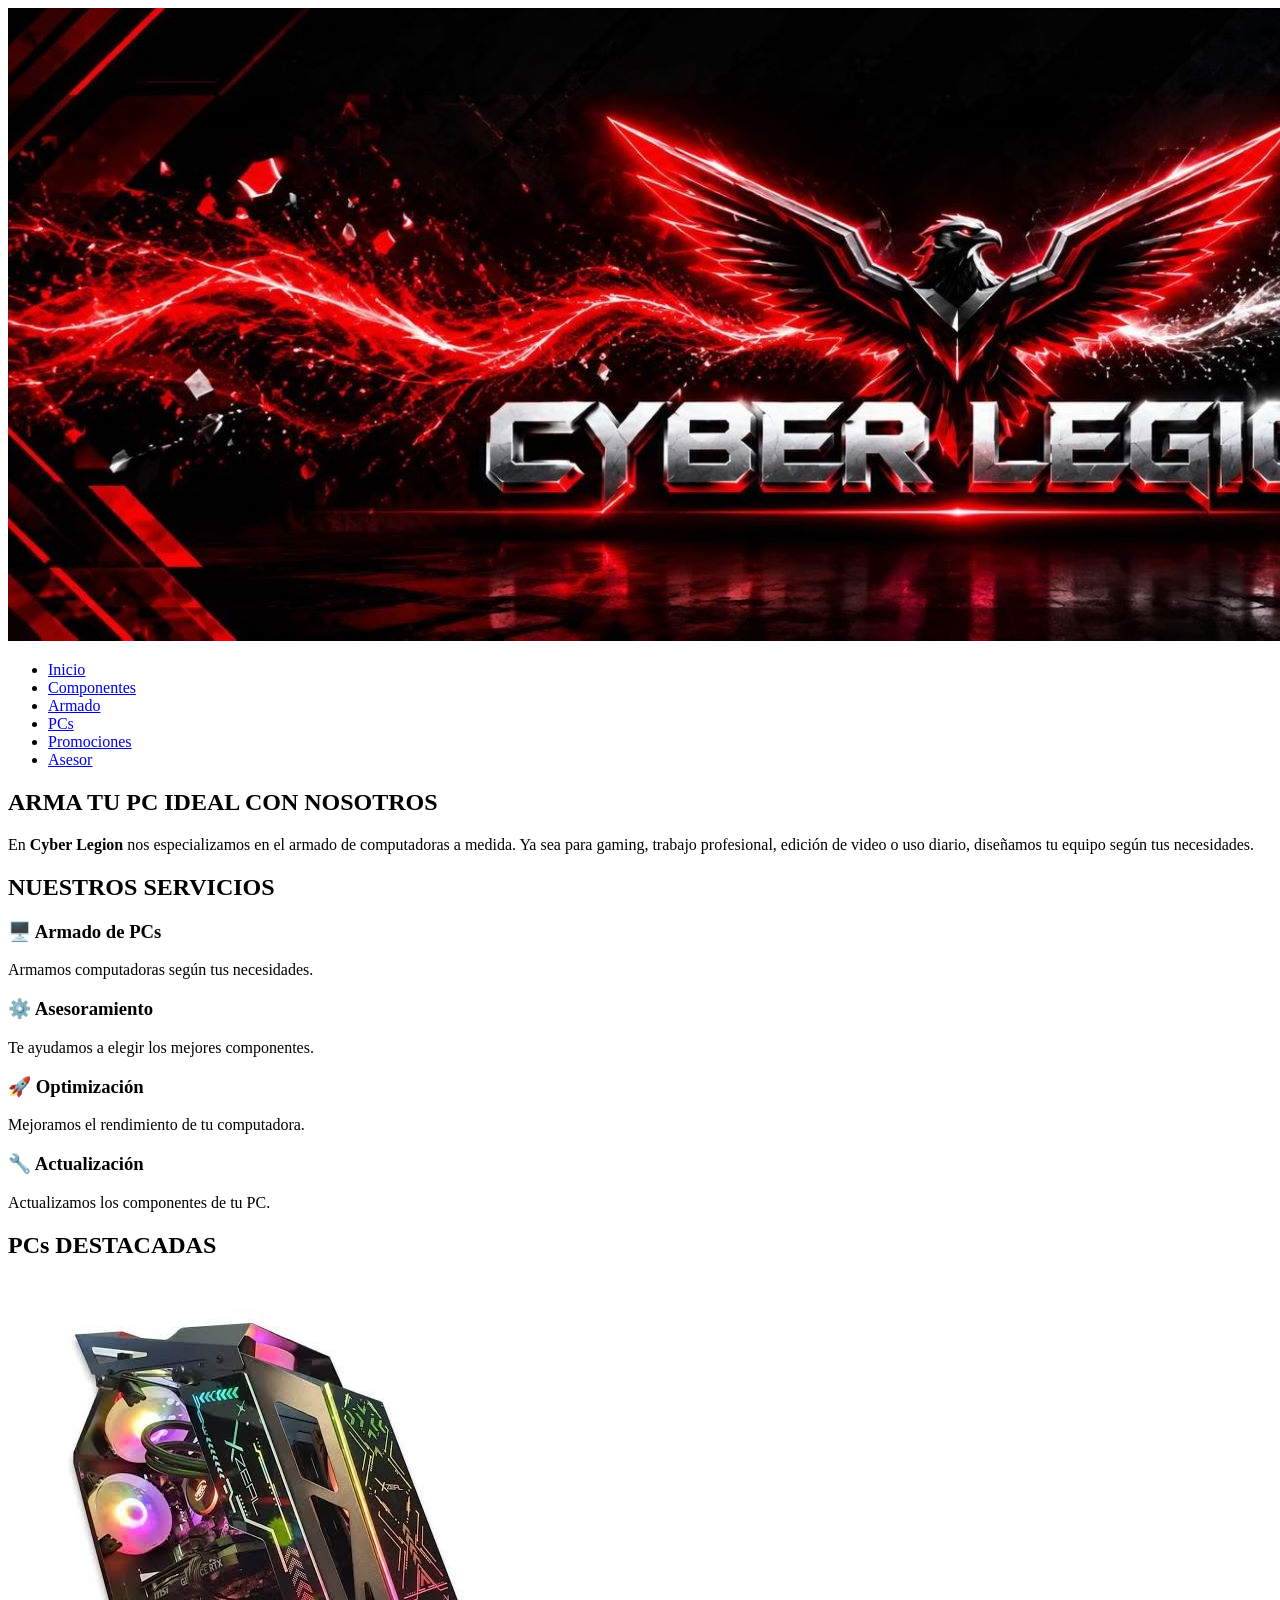
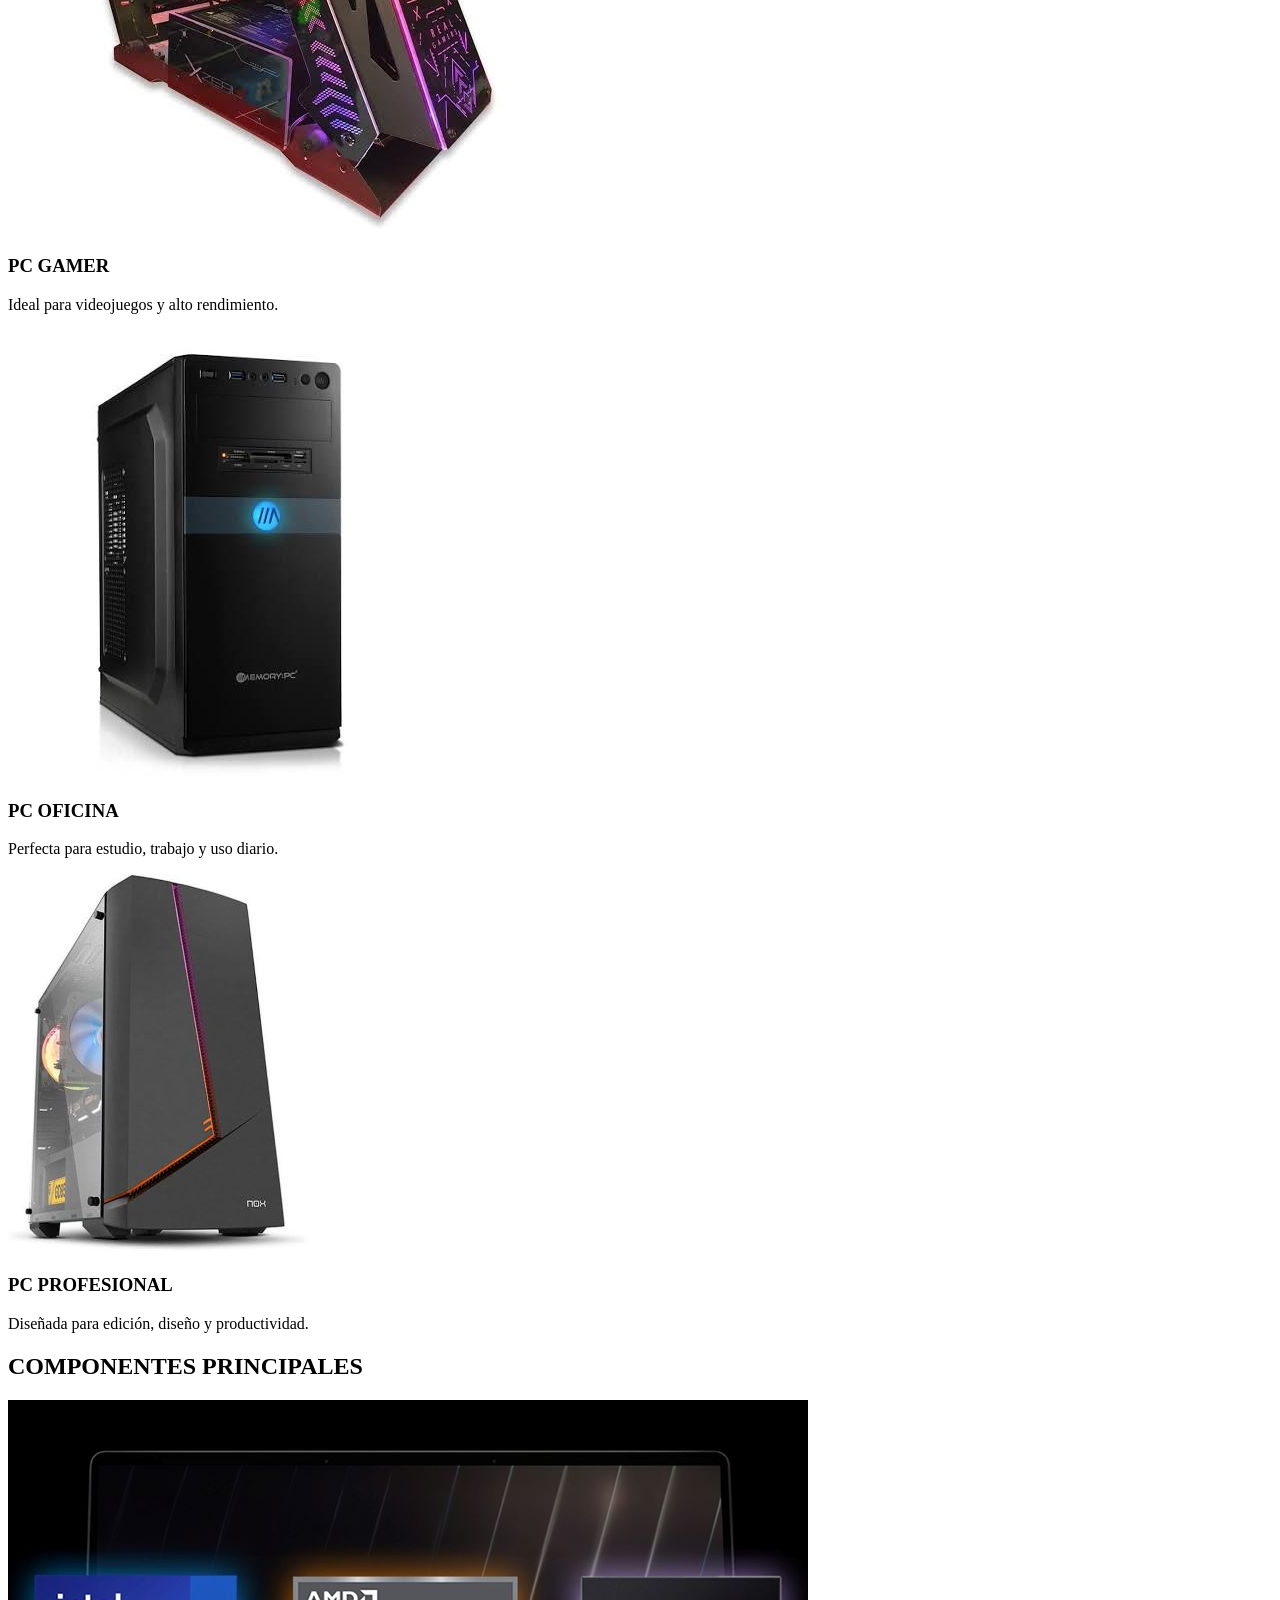
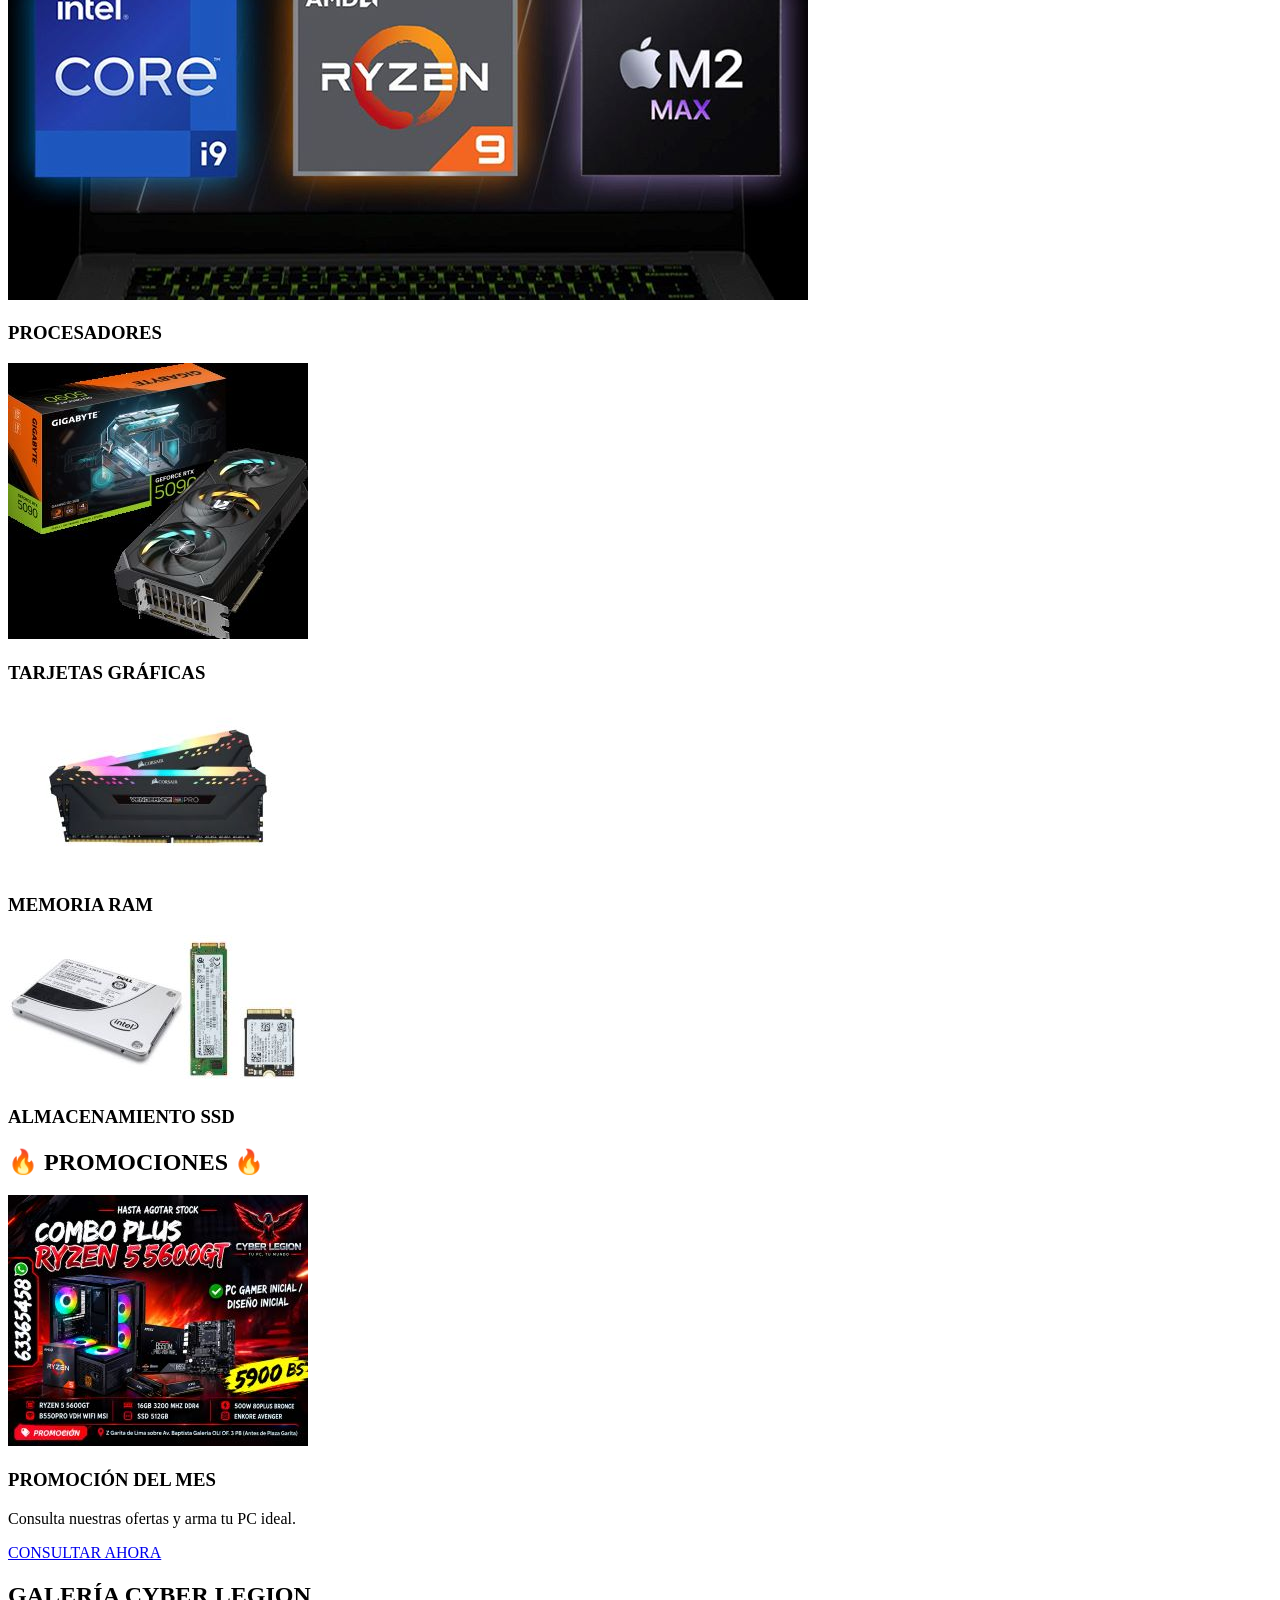
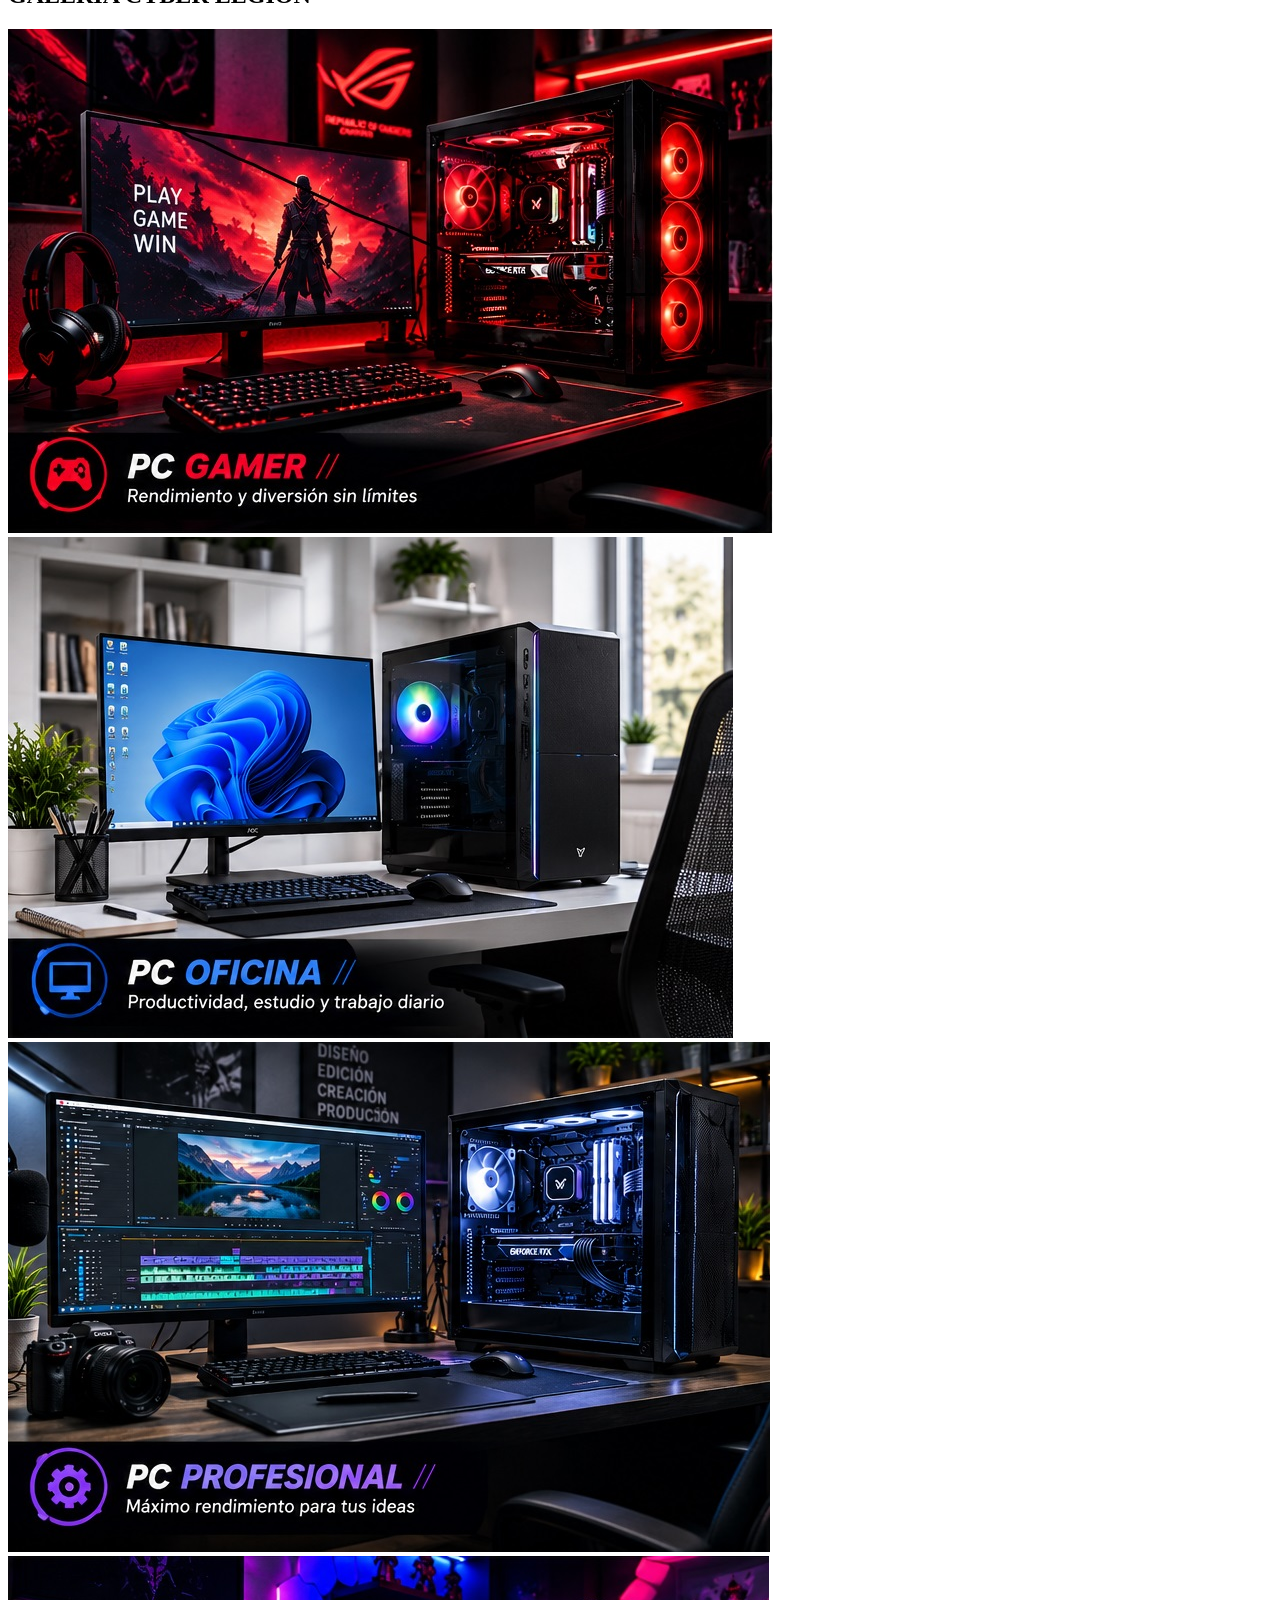
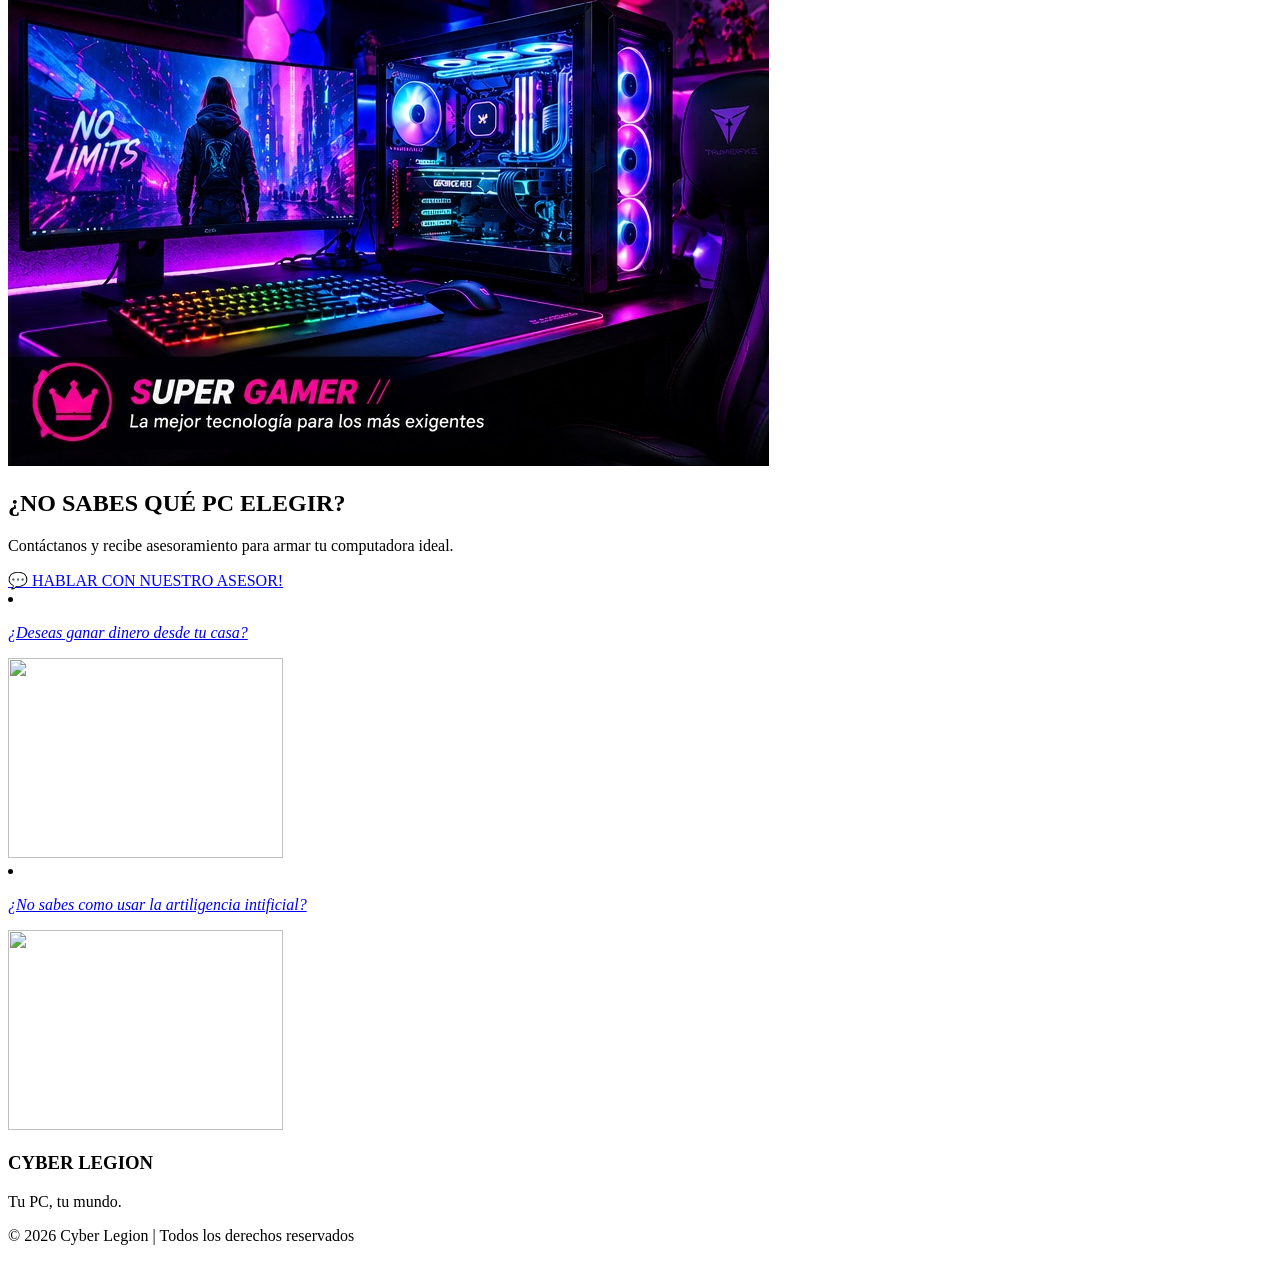
==== commit 2391361a: "Update links and make service cards clickable" ====
--- a/index.html
+++ b/index.html
@@ -6,9 +6,18 @@
 
     <meta name="viewport" content="width=device-width, initial-scale=1.0">
 
-    <link href="estilos.css" rel="stylesheet" type="text/css">
+    <link href="estilos2.css" rel="stylesheet" type="text/css">
 
     <title>Cyber Legion - Armado de PCs</title>
+
+    <style>
+        /* Las tarjetas de servicios ahora son links completos,
+           pero deben verse igual que antes */
+        a.servicio {
+            color: inherit;
+            text-decoration: none;
+        }
+    </style>
 </head>
 
 
@@ -30,7 +39,7 @@
 
         <ul id="menu">
 
-            <li><a href="#">Inicio</a></li>
+            <li><a href="https://jhon3julio-cpu.github.io/CyberLegion/">Inicio</a></li>
 
             <li>
                 <a href="https://www.aorus.com/es-bo/components"
@@ -108,7 +117,7 @@
 
             <div class="servicios-grid">
 
-                <div class="servicio">
+                <a class="servicio" href="armadodePCs.html">
 
                     <h3>🖥️ Armado de PCs</h3>
 
@@ -117,10 +126,10 @@
                         tus necesidades.
                     </p>
 
-                </div>
-
-
-                <div class="servicio">
+                </a>
+
+
+                <a class="servicio" href="asesoramiento.html">
 
                     <h3>⚙️ Asesoramiento</h3>
 
@@ -129,10 +138,10 @@
                         los mejores componentes.
                     </p>
 
-                </div>
-
-
-                <div class="servicio">
+                </a>
+
+
+                <a class="servicio" href="optimizacion.html">
 
                     <h3>🚀 Optimización</h3>
 
@@ -141,10 +150,10 @@
                         de tu computadora.
                     </p>
 
-                </div>
-
-
-                <div class="servicio">
+                </a>
+
+
+                <a class="servicio" href="actualizacion.html">
 
                     <h3>🔧 Actualización</h3>
 
@@ -153,7 +162,7 @@
                         de tu PC.
                     </p>
 
-                </div>
+                </a>
 
             </div>
 
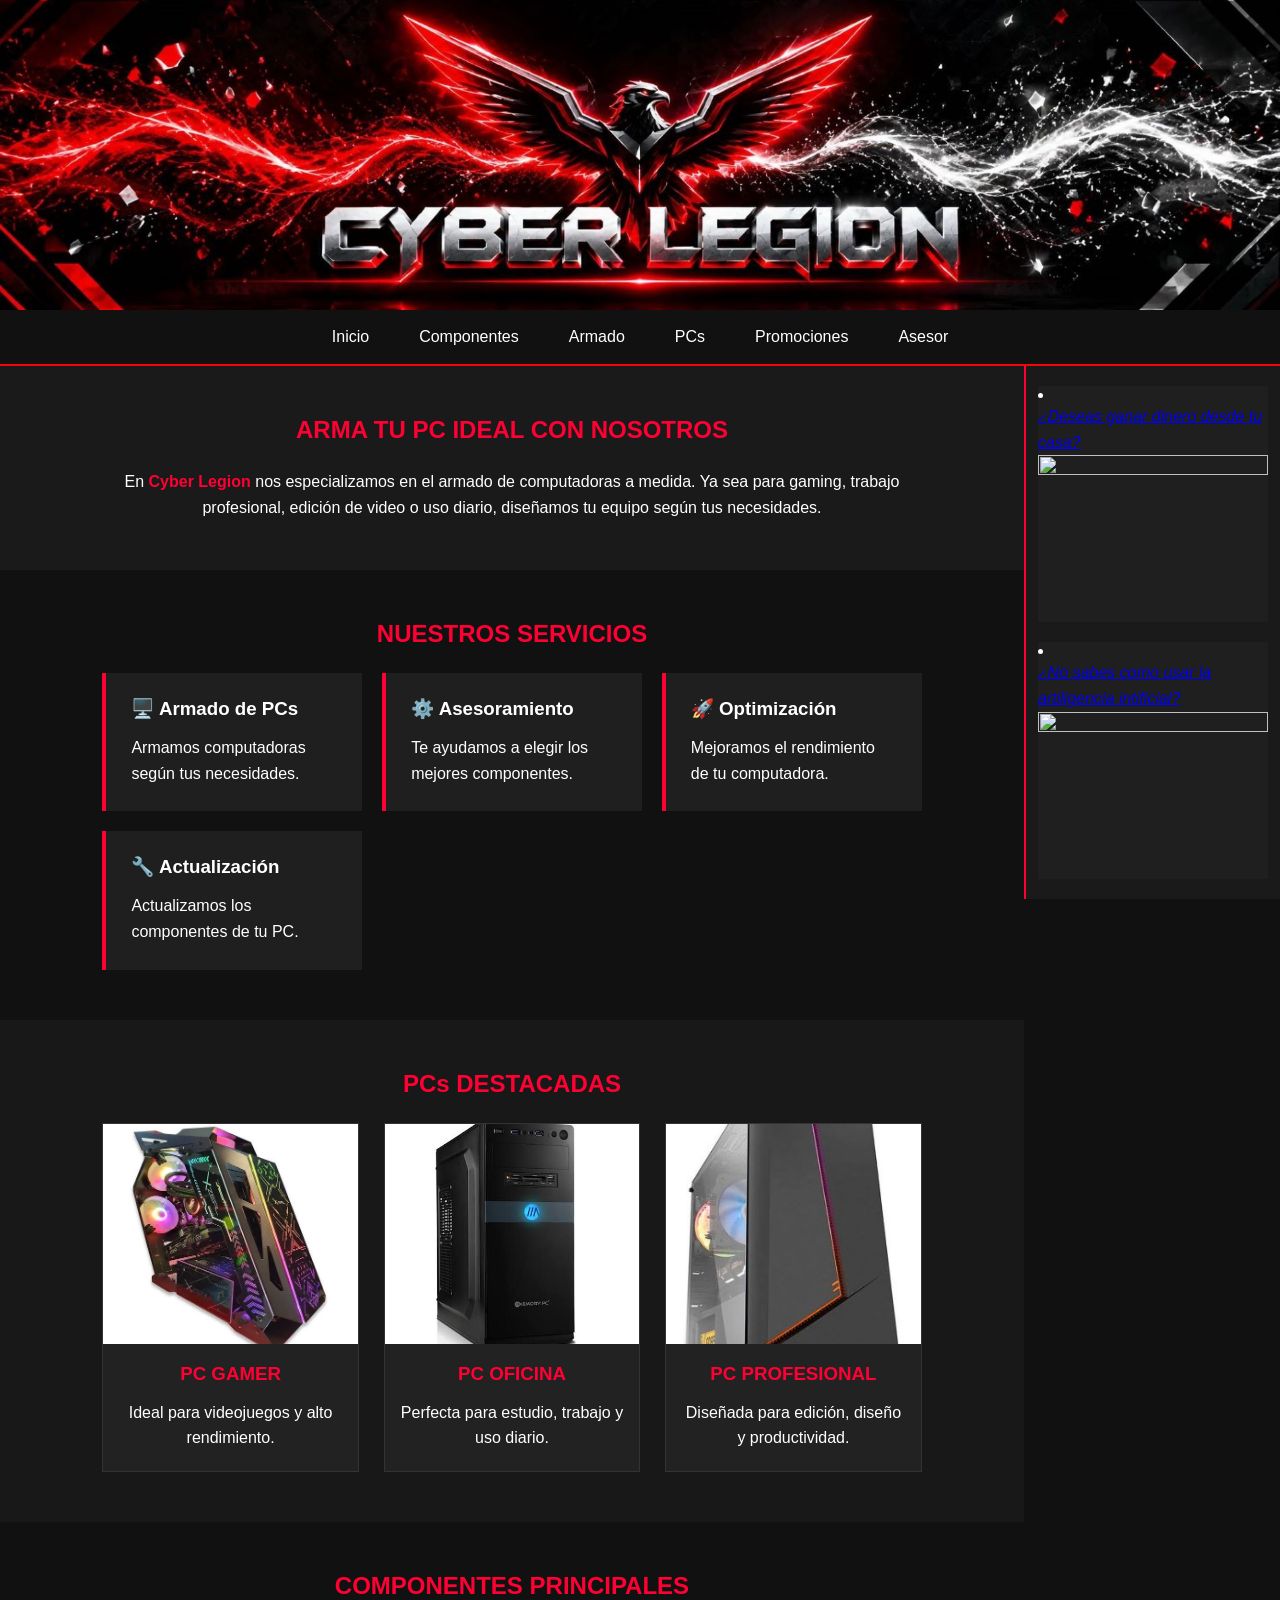
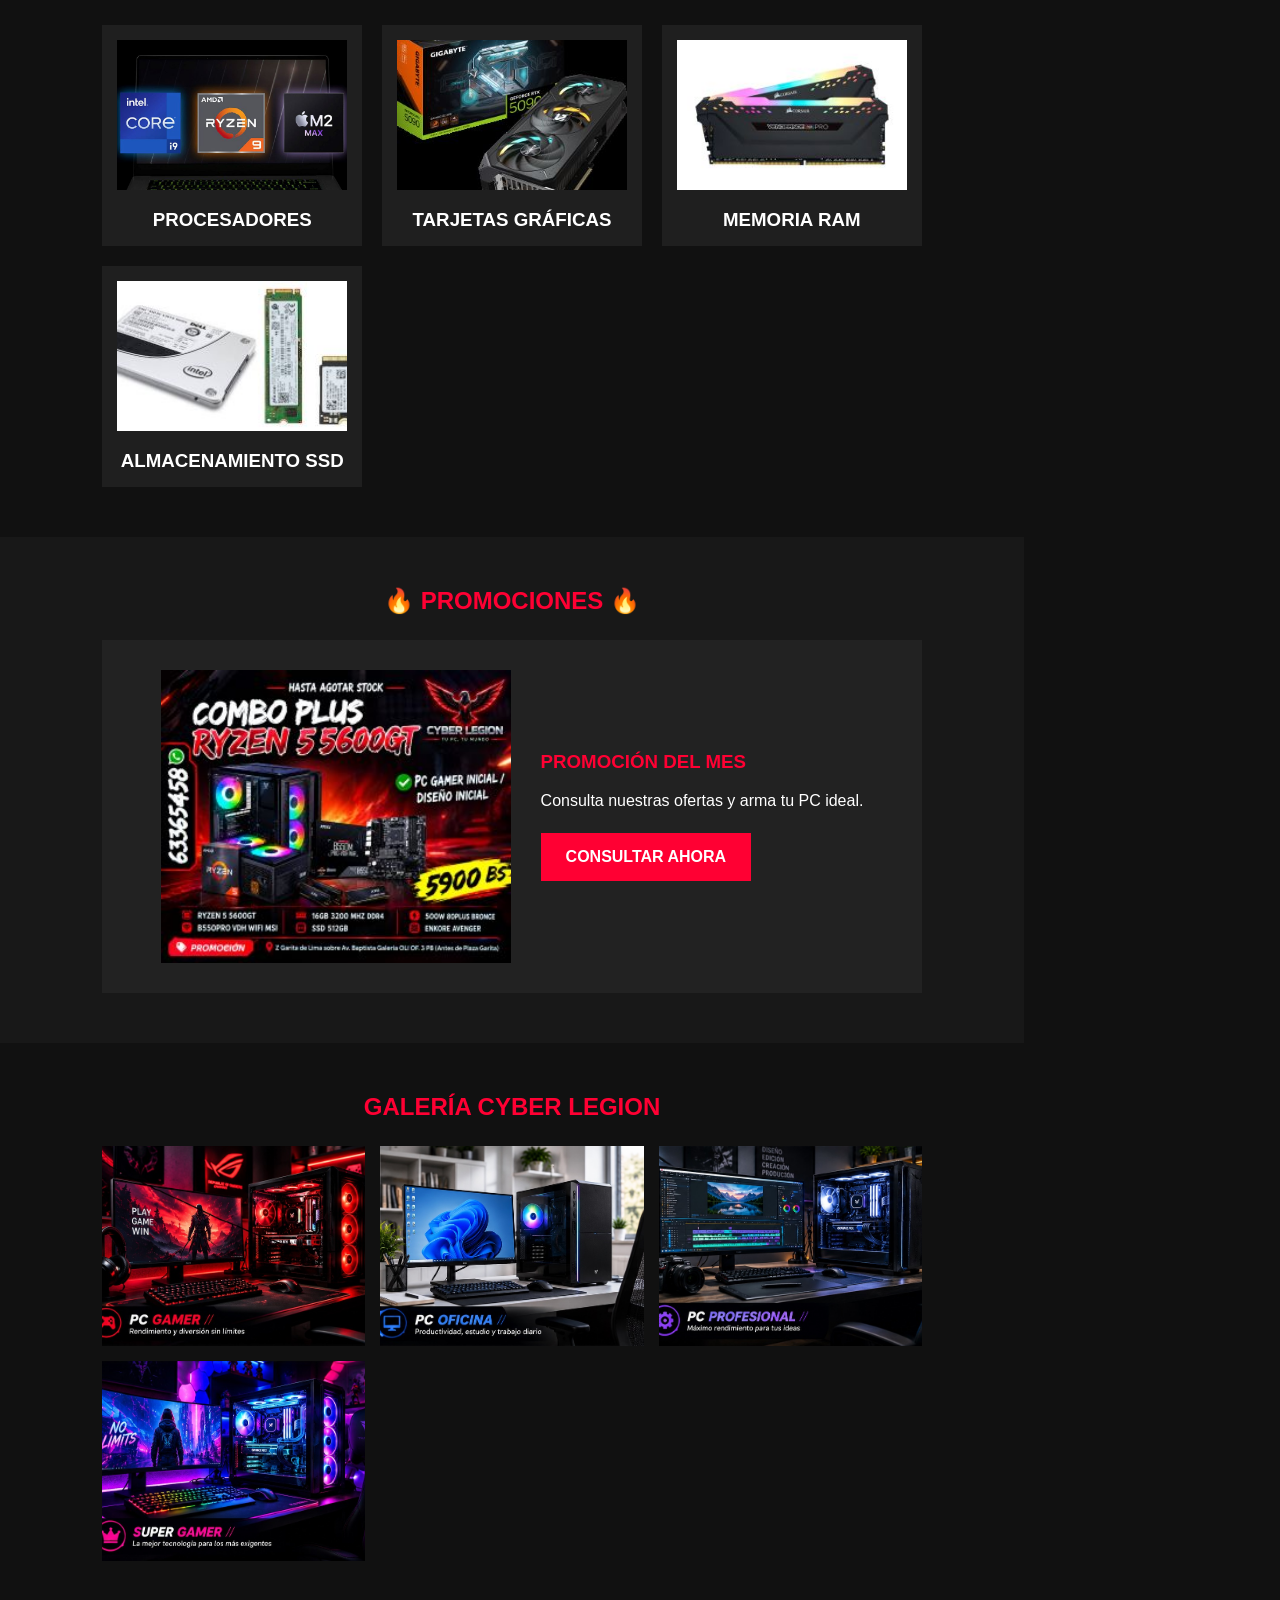
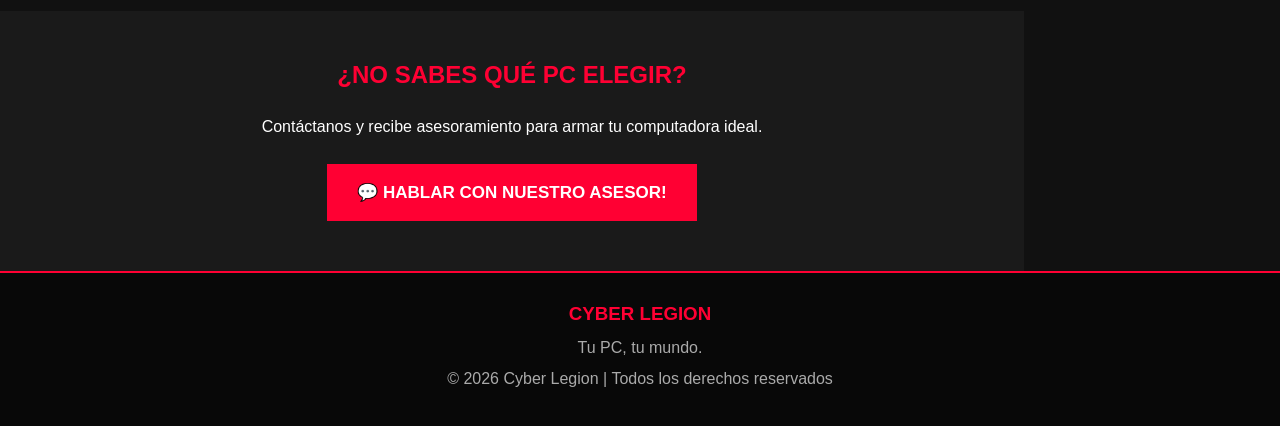
==== commit 5d309e61: "Update stylesheet link in index.html" ====
--- a/index.html
+++ b/index.html
@@ -6,7 +6,7 @@
 
     <meta name="viewport" content="width=device-width, initial-scale=1.0">
 
-    <link href="estilos2.css" rel="stylesheet" type="text/css">
+    <link href="estilos.css" rel="stylesheet" type="text/css">
 
     <title>Cyber Legion - Armado de PCs</title>
 
--- a/estilos.css
+++ b/estilos.css
@@ -0,0 +1,696 @@
+* {
+    margin: 0;
+    padding: 0;
+    box-sizing: border-box;
+}
+
+
+body {
+
+    font-family: Arial, Helvetica, sans-serif;
+
+    background: #111;
+
+    color: #ffffff;
+
+}
+
+
+/* =========================
+        BANNER
+========================= */
+
+header {
+
+    width: 100%;
+
+    height: 310px;
+
+    overflow: hidden;
+
+}
+
+
+header img {
+
+    width: 100%;
+
+    height: 310px;
+
+    object-fit: cover;
+
+    display: block;
+
+}
+
+
+/* =========================
+        MENU
+========================= */
+
+nav {
+
+    width: 100%;
+    border-bottom: 2px solid #F30609;
+    background: #111;
+    position:sticky;
+    top: 0;
+    z-index: 1000;
+
+}
+
+
+#menu {
+
+    list-style: none;
+
+    display: flex;
+
+    justify-content: center;
+
+    flex-wrap: wrap;
+
+}
+
+
+#menu li a {
+
+    display: block;
+
+    padding: 18px 25px;
+
+    color: white;
+
+    text-decoration: none;
+
+}
+
+
+#menu li a:hover {
+
+    background: #ff0033;
+
+}
+
+
+/* =========================
+    CONTENEDOR PRINCIPAL
+========================= */
+
+.contenedor-pagina {
+
+    display: flex;
+
+    width: 100%;
+
+    align-items: flex-start;
+
+    min-height: 600px;
+
+}
+
+
+/* =========================
+        CONTENIDO
+========================= */
+
+.contenedor-pagina main {
+
+    width: 80%;
+
+    flex: 1;
+
+}
+
+
+/* =========================
+    PUBLICIDAD LATERAL
+========================= */
+
+.publicidad {
+
+    width: 20%;
+
+    min-width: 200px;
+
+    max-width: 320px;
+
+    background: #1a1a1a;
+
+    border-left: 2px solid #ff0033;
+
+    padding: 20px 12px;
+
+    position: sticky;
+
+    top: 70px; /* debajo del menú sticky */
+
+    align-self: flex-start;
+
+    display: flex;
+
+    flex-direction: column;
+
+    gap: 20px;
+
+}
+
+.anuncio-imagen {
+    padding: 0;
+    min-height: auto;
+    transition: transform 0.3s ease, box-shadow 0.3s ease, background 0.3s ease;
+    cursor: pointer;
+    background: #1f1f1f;
+}
+.anuncio-imagen:hover {
+    transform: translateY(-8px) scale(1.03);
+    box-shadow: 0 10px 25px rgba(255, 0, 51, 0.35);
+    background: #2a2a2a;
+}
+
+.anuncio-imagen a {
+    display: block;
+    width: 100%;
+    height: 100%;
+}
+
+.anuncio-imagen img {
+    width: 100%;
+    height: auto;
+    display: block;
+    transition: transform 0.4s ease, opacity 0.4s ease, filter 0.4s ease;
+}
+
+.anuncio-imagen img:hover {
+    transform: scale(1.08);
+    opacity: 0.85;
+    filter:brightness(1.1);
+}
+
+
+
+section {
+
+    padding: 50px 10%;
+
+}
+
+
+h1,
+h2 {
+
+    text-align: center;
+
+    margin-bottom: 25px;
+
+}
+
+
+h1 {
+
+    color: #ff0033;
+
+}
+
+
+h2 {
+
+    color: #ff0033;
+
+}
+
+
+p {
+
+    line-height: 1.6;
+
+}
+
+
+strong {
+
+    color: #ff0033;
+
+}
+
+
+/* =========================
+        PRESENTACION
+========================= */
+
+.presentacion {
+
+    text-align: center;
+
+    background: #1a1a1a;
+
+}
+
+
+/* =========================
+        SERVICIOS
+========================= */
+
+.servicios {
+
+    background: #111;
+
+}
+
+
+.servicios-grid {
+
+    display: grid;
+    grid-template-columns:
+    repeat(auto-fit, minmax(200px, 1fr));
+    gap: 20px;
+
+}
+
+
+.servicio {
+
+    background: #1f1f1f;
+    padding: 25px;
+    border-left: 4px solid #ff0033;
+    transition: transform 0.3s ease, box-shadow 0.3s ease, background 0.3s ease;
+    cursor: pointer;
+
+}
+.servicio:hover {
+    transform: translateY(-8px) scale(1.03);
+    box-shadow: 0 10px 25px rgba(255, 0, 51, 0.35);
+    background: #2a2a2a;
+}
+
+
+.servicio h3 {
+
+    margin-bottom: 15px;
+
+}
+
+
+/* =========================
+        PCs
+========================= */
+
+#pcs {
+
+    background: #181818;
+
+}
+
+
+.pcs-grid {
+
+    display: grid;
+
+    grid-template-columns:
+    repeat(auto-fit, minmax(250px, 1fr));
+
+    gap: 25px;
+
+}
+
+
+.pc-card {
+
+    background: #222;
+    text-align: center;
+    padding-bottom: 20px;
+    border: 1px solid #333;
+    transition: transform 0.3s ease, box-shadow 0.3s ease, border-color 0.3s ease;
+    cursor: pointer;
+    overflow: hidden;
+
+}
+.pc-card:hover {
+    transform: translateY(-10px) scale(1.03);
+    box-shadow: 0 12px 28px rgba(255, 0, 51, 0.4);
+    border-color: #ff0033;
+}
+
+
+.pc-card img {
+
+    width: 100%;
+    height: 220px;
+    object-fit: cover;
+    transition: transform 0.4s ease;
+
+}
+.pc-card:hover img {
+    transform: scale(1.08);
+}
+
+
+.pc-card h3 {
+
+    color: #ff0033;
+
+    margin: 15px;
+
+}
+
+
+.pc-card p {
+
+    padding: 0 15px;
+
+}
+
+
+/* =========================
+        COMPONENTES
+========================= */
+
+.componentes {
+
+    background: #111;
+
+}
+
+
+.componentes-grid {
+
+    display: grid;
+
+    grid-template-columns:
+    repeat(auto-fit, minmax(200px, 1fr));
+
+    gap: 20px;
+
+}
+
+
+.componente {
+
+    text-align: center;
+    background: #1f1f1f;
+    padding: 15px;
+    transition: transform 0.3s ease, box-shadow 0.3s ease, background 0.3s ease;
+    cursor: pointer;
+    overflow: hidden;
+
+}
+.componente:hover {
+    transform: translateY(-8px) scale(1.04);
+    box-shadow: 0 10px 25px rgba(255, 0, 51, 0.35);
+    background: #2a2a2a;
+}
+
+
+.componente img {
+
+    width: 100%;
+    height: 150px;
+    object-fit: cover;
+    transition: transform 0.4s ease;
+
+}
+.componente:hover img {
+    transform: scale(1.1);
+}
+
+
+.componente h3 {
+    margin-top: 15px;
+    color: #ffffff;
+    transition: color 0.3s ease;
+
+}
+.componente:hover h3 {
+    color: #ff0033;
+}
+
+
+/* =========================
+        PROMOCIONES
+========================= */
+
+#promociones {
+
+    background: #181818;
+
+}
+
+
+.promocion {
+
+    display: flex;
+
+    flex-wrap: wrap;
+
+    justify-content: center;
+
+    align-items: center;
+
+    gap: 30px;
+
+    background: #222;
+
+    padding: 30px;
+
+}
+
+
+.promocion img {
+
+    width: 350px;
+
+    max-width: 100%;
+
+}
+
+
+.promocion div {
+
+    max-width: 400px;
+
+}
+
+
+.promocion h3 {
+
+    color: #ff0033;
+
+    margin-bottom: 15px;
+
+}
+
+
+/* =========================
+        BOTONES
+========================= */
+
+.boton {
+
+    display: inline-block;
+
+    margin-top: 20px;
+
+    padding: 15px 25px;
+
+    background: #ff0033;
+
+    color: white;
+
+    text-decoration: none;
+
+    font-weight: bold;
+
+}
+
+
+.boton:hover {
+
+    background: #cc0029;
+
+}
+
+
+/* =========================
+        GALERIA
+========================= */
+
+.galeria {
+
+    background: #111;
+
+}
+
+
+.galeria-grid {
+
+    display: grid;
+
+    grid-template-columns:
+    repeat(auto-fit, minmax(220px, 1fr));
+
+    gap: 15px;
+
+}
+
+
+.galeria-grid img {
+    width: 100%;
+    height: 200px;
+    object-fit: cover;
+    transition: transform 0.4s ease, box-shadow 0.3s ease, filter 0.3s ease;
+    cursor: pointer;
+
+}
+.galeria-grid img:hover {
+    transform: scale(1.06);
+    box-shadow: 0 8px 20px rgba(255, 0, 51, 0.4);
+    filter: brightness(1.15);
+}
+
+
+/* =========================
+        CONTACTO
+========================= */
+
+.contacto {
+
+    background: #1a1a1a;
+
+    text-align: center;
+
+}
+
+
+.contacto p {
+
+    margin-bottom: 25px;
+
+}
+
+
+.boton-whatsapp {
+
+    display: inline-block;
+
+    padding: 18px 30px;
+
+    background: #ff0033;
+
+    color: white;
+
+    text-decoration: none;
+
+    font-weight: bold;
+
+    font-size: 17px;
+
+}
+
+
+.boton-whatsapp:hover {
+
+    background: #cc0029;
+
+}
+
+
+/* =========================
+        FOOTER
+========================= */
+
+footer {
+
+    background: #080808;
+
+    text-align: center;
+
+    padding: 30px;
+
+    border-top: 2px solid #ff0033;
+
+}
+
+
+footer h3 {
+
+    color: #ff0033;
+
+    margin-bottom: 10px;
+
+}
+
+
+footer p {
+
+    margin: 5px;
+
+    color: #aaa;
+
+}
+
+
+/* =========================
+        CELULARES
+========================= */
+
+@media (max-width: 900px) {
+
+    .contenedor-pagina {
+        flex-direction: column;
+    }
+
+    .contenedor-pagina main {
+        width: 100%;
+    }
+
+    .publicidad {
+        width: 100%;
+        max-width: 100%;
+        border-left: none;
+        border-top: 2px solid #ff0033;
+        position: static;
+        flex-direction: row;
+        flex-wrap: wrap;
+        justify-content: center;
+        padding: 20px;
+    }
+
+    .anuncio {
+        width: 45%;
+        min-width: 140px;
+        min-height: 140px;
+    }
+
+}
+
+
+@media (max-width: 600px) {
+
+    header,
+    header img {
+
+        height: 150px;
+
+    }
+
+
+    section {
+
+        padding: 35px 5%;
+
+    }
+
+
+    #menu {
+
+        flex-direction: column;
+
+        text-align: center;
+
+    }
+
+    .anuncio {
+        width: 100%;
+    }
+
+}
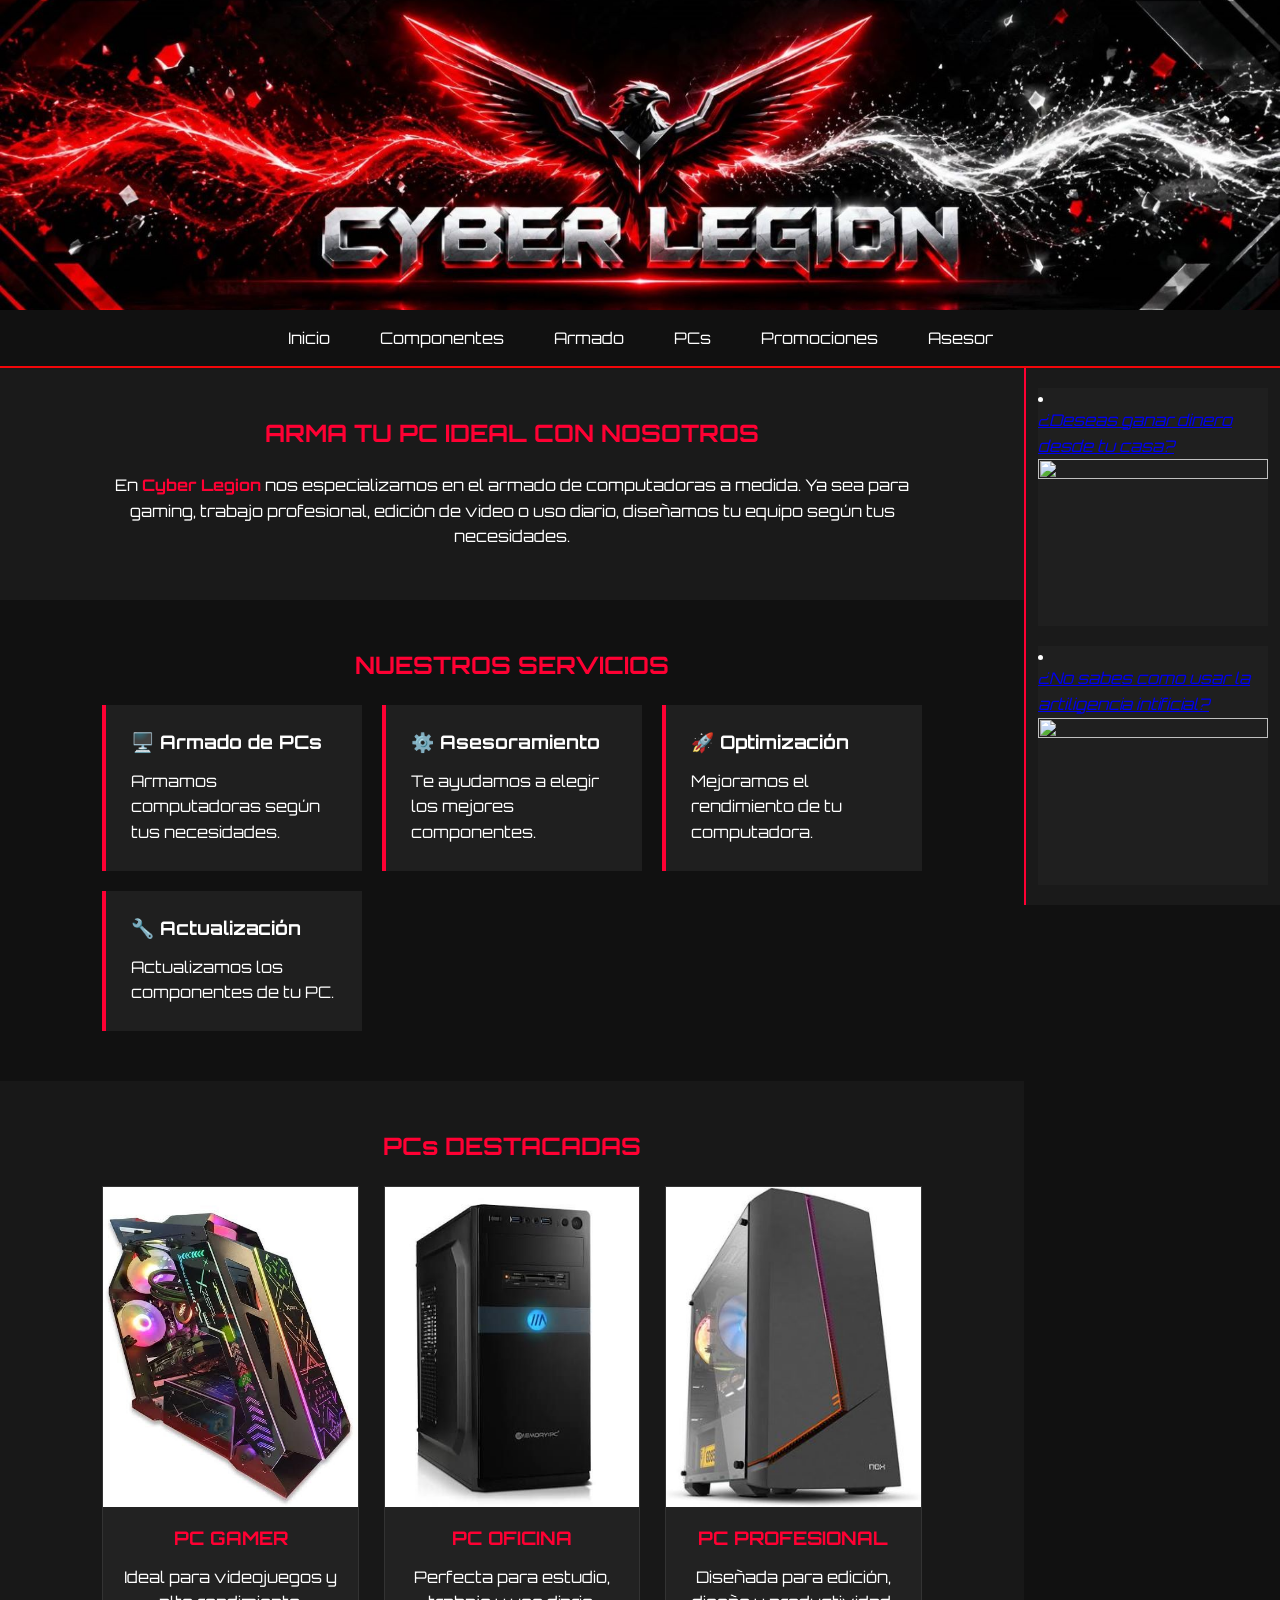
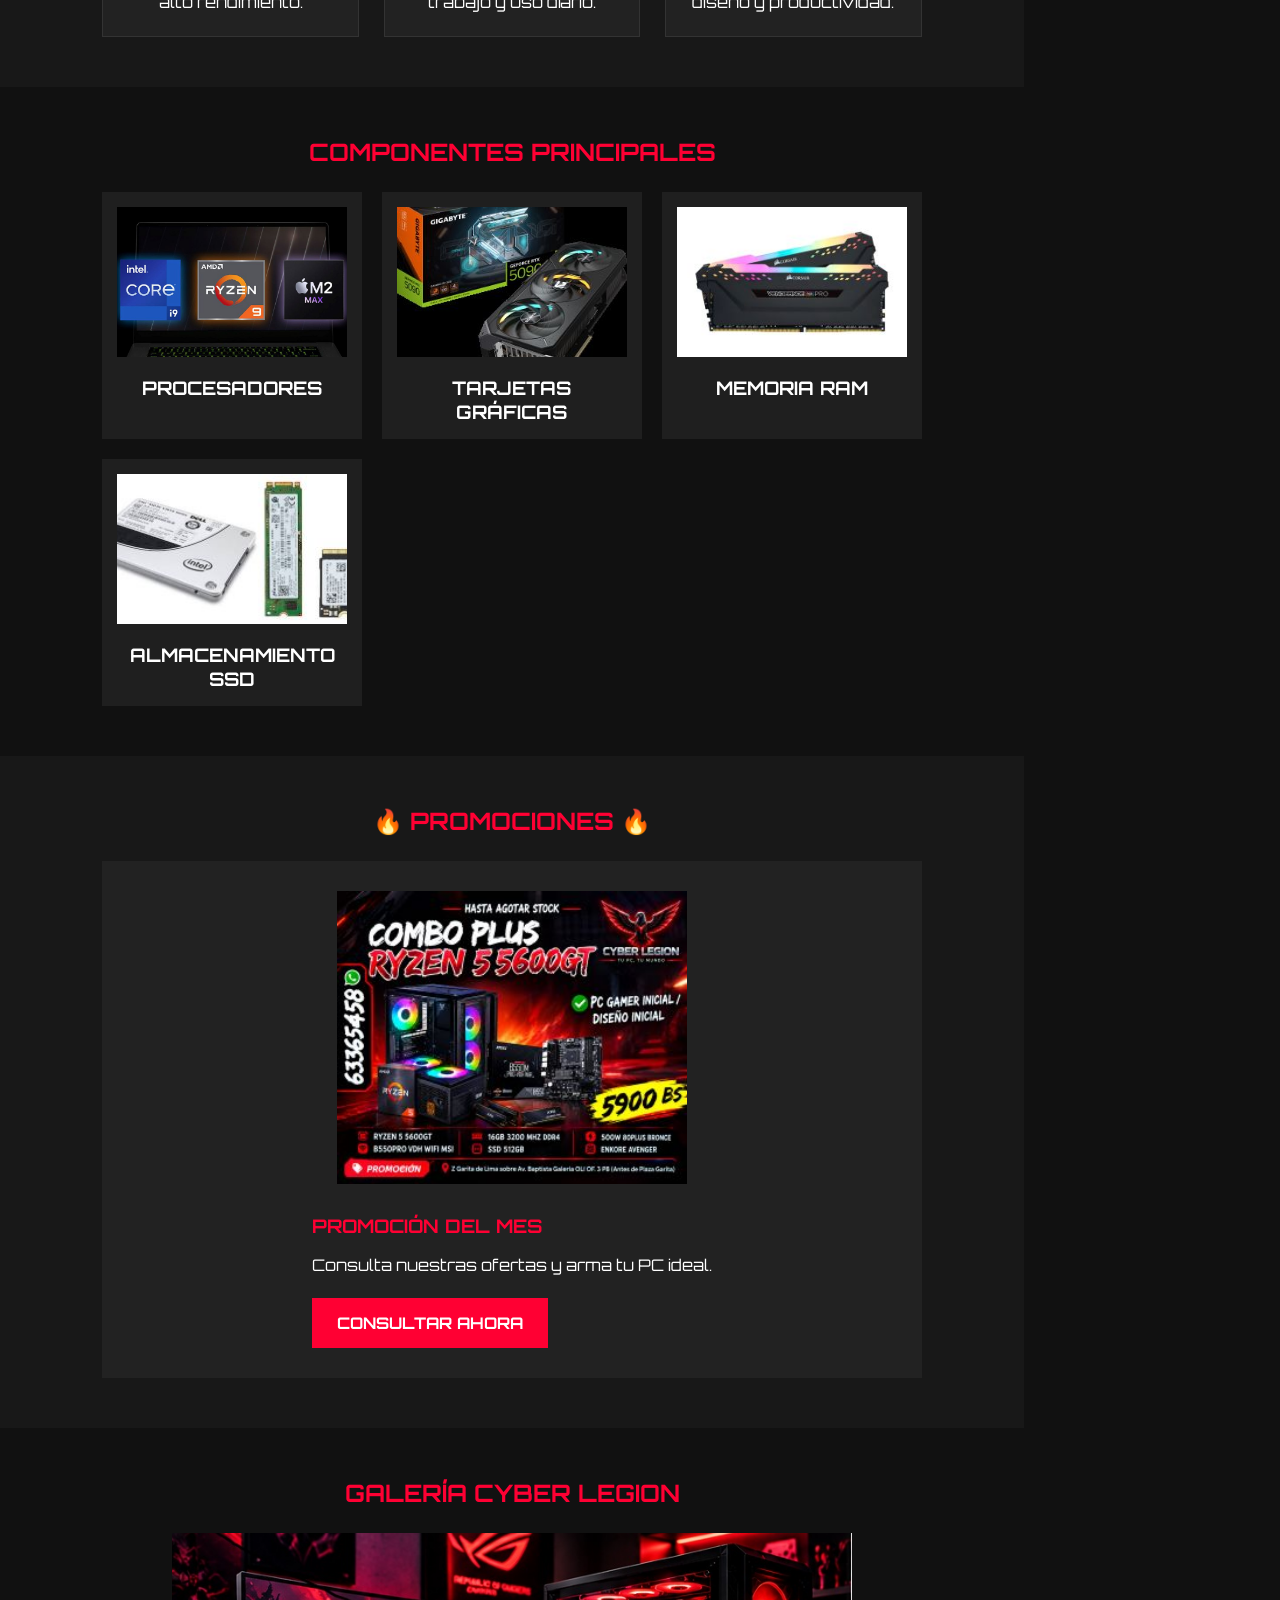
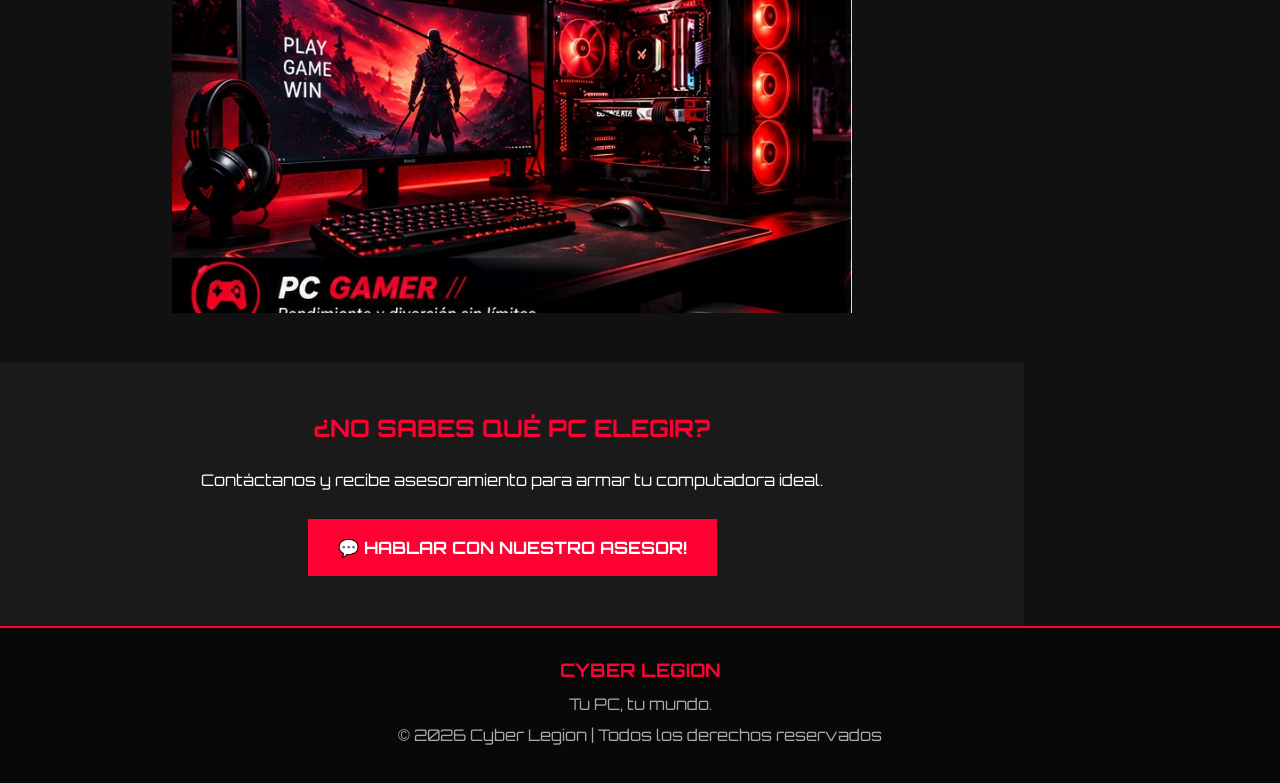
==== commit 0ea9a2bc: "Update HTML structure and links for navigation" ====
--- a/index.html
+++ b/index.html
@@ -7,15 +7,23 @@
     <meta name="viewport" content="width=device-width, initial-scale=1.0">
 
     <link href="estilos.css" rel="stylesheet" type="text/css">
+
+    <!-- Google Fonts -->
+ <link rel="preconnect" href="https://fonts.googleapis.com">
+ <link rel="preconnect" href="https://fonts.gstatic.com" crossorigin>
+ <link href="https://fonts.googleapis.com/css2?family=Orbitron:wght@400;700&display=swap" rel="stylesheet">
 
     <title>Cyber Legion - Armado de PCs</title>
 
     <style>
         /* Las tarjetas de servicios ahora son links completos,
            pero deben verse igual que antes */
-        a.servicio {
+        a.servicio,
+        a.pc-card,
+        a.componente {
             color: inherit;
             text-decoration: none;
+            display: block;
         }
     </style>
 </head>
@@ -39,7 +47,7 @@
 
         <ul id="menu">
 
-            <li><a href="https://jhon3julio-cpu.github.io/CyberLegion/">Inicio</a></li>
+            <li><a href="index.html">Inicio</a></li>
 
             <li>
                 <a href="https://www.aorus.com/es-bo/components"
@@ -181,7 +189,7 @@
 
                 <!-- PC GAMER -->
 
-                <div class="pc-card">
+                <a class="pc-card" href= "PCsGamers.html">
 
 
                     <img src="pc-gamer.jpg"
@@ -194,12 +202,12 @@
                         y alto rendimiento.
                     </p>
 
-                </div>
+                </a>
 
 
                 <!-- PC OFICINA -->
 
-                <div class="pc-card">
+                <a class="pc-card" href="PCsOficina.html">
 
 
                     <img src="pc-oficina.jpg"
@@ -212,12 +220,12 @@
                         trabajo y uso diario.
                     </p>
 
-                </div>
+                </a>
 
 
                 <!-- PC PROFESIONAL -->
 
-                <div class="pc-card">
+                <a class="pc-card" href="PCsProfesional.html">
 
 
                     <img src="pc-profesional.jpg"
@@ -230,7 +238,7 @@
                         diseño y productividad.
                     </p>
 
-                </div>
+                </a>
 
 
             </div>
@@ -248,44 +256,44 @@
             <div class="componentes-grid">
 
 
-                <div class="componente">
+                <a class="componente" href="procesadores.html">
 
                     <img src="procesador.jpg"
                          alt="Procesadores">
 
                     <h3>PROCESADORES</h3>
 
-                </div>
-
-
-                <div class="componente">
+                </a>
+
+
+                <a class="componente" href="graficas.html">
 
                     <img src="tarjeta-grafica.jpg"
                          alt="Tarjetas gráficas">
 
                     <h3>TARJETAS GRÁFICAS</h3>
 
-                </div>
-
-
-                <div class="componente">
+                </a>
+
+
+                <a class="componente" href="RAM.html">
 
                     <img src="ram.jpg"
                          alt="Memoria RAM">
 
                     <h3>MEMORIA RAM</h3>
 
-                </div>
-
-
-                <div class="componente">
+                </a>
+
+
+                <a class="componente" href="almacenamiento.html">
 
                     <img src="ssd.jpg"
                          alt="SSD">
 
                     <h3>ALMACENAMIENTO SSD</h3>
 
-                </div>
+                </a>
 
 
             </div>
@@ -341,24 +349,26 @@
             <h2>GALERÍA CYBER LEGION</h2>
 
 
-            <div class="galeria-grid">
-
-
-                <img src="galeria1.jpg"
-                     alt="Setup Gaming">
-
-
-                <img src="galeria2.jpg"
-                     alt="PC RGB">
-
-
-                <img src="galeria3.jpg"
-                     alt="Setup Profesional">
-
-
-                <img src="galeria4.jpg"
-                     alt="Computadora Gamer">
-
+            <div class="carrusel">
+
+                <div class="carrusel-track">
+
+                    <img src="galeria1.jpg" alt="Setup Gaming" class="carrusel-slide">
+                    <img src="galeria2.jpg" alt="PC RGB" class="carrusel-slide">
+                    <img src="galeria3.jpg" alt="Setup Profesional" class="carrusel-slide">
+                    <img src="galeria4.jpg" alt="Computadora Gamer" class="carrusel-slide">
+
+                </div>
+
+                <button class="carrusel-btn prev" aria-label="Anterior">&#10094;</button>
+                <button class="carrusel-btn next" aria-label="Siguiente">&#10095;</button>
+
+                <div class="carrusel-dots">
+                    <span class="dot"></span>
+                    <span class="dot"></span>
+                    <span class="dot"></span>
+                    <span class="dot"></span>
+                </div>
 
             </div>
 
@@ -433,6 +443,7 @@
     </footer>
  
     <script src="jquery-4.0.0.min.js"></script>
+    <script src="carrusel.js"></script>
 
     <script>
             $(document).ready(function() {
--- a/estilos.css
+++ b/estilos.css
@@ -7,7 +7,7 @@
 
 body {
 
-    font-family: Arial, Helvetica, sans-serif;
+    font-family: 'Orbitron', Arial, Helvetica, sans-serif;
 
     background: #111;
 
@@ -198,6 +198,7 @@
 
 h1,
 h2 {
+    
 
     text-align: center;
 
@@ -335,7 +336,7 @@
 .pc-card img {
 
     width: 100%;
-    height: 220px;
+    height: 320px;
     object-fit: cover;
     transition: transform 0.4s ease;
 
@@ -545,6 +546,124 @@
     transform: scale(1.06);
     box-shadow: 0 8px 20px rgba(255, 0, 51, 0.4);
     filter: brightness(1.15);
+}
+
+
+/* =========================
+        CARRUSEL GALERIA
+========================= */
+
+.carrusel {
+
+    position: relative;
+    max-width: 680px;
+    margin: 0 auto;
+    overflow: hidden;
+    transition: transform 0.3s ease, box-shadow 0.3s ease;
+    animation: brillo-carrusel 3s ease-in-out infinite;
+
+}
+
+.carrusel:hover {
+    transform: translateY(-6px) scale(1.02);
+    box-shadow: 0 12px 28px rgba(255, 0, 51, 0.45);
+}
+
+@keyframes brillo-carrusel {
+
+    0%, 100% {
+        box-shadow: 0 0 0 rgba(255, 0, 51, 0);
+    }
+
+    50% {
+        box-shadow: 0 0 18px rgba(255, 0, 51, 0.35);
+    }
+
+}
+
+.carrusel-track {
+
+    display: flex;
+    transition: transform 0.5s ease;
+
+}
+
+.carrusel-slide {
+
+    flex: 0 0 100%;
+    width: 100%;
+    height: 380px;
+    object-fit: cover;
+    display: block;
+
+}
+
+.carrusel-btn {
+
+    display: none;
+    position: absolute;
+    top: 50%;
+    transform: translateY(-50%);
+    background: rgba(0, 0, 0, 0.5);
+    color: #ffffff;
+    border: 1px solid #ff0033;
+    width: 42px;
+    height: 42px;
+    font-size: 18px;
+    line-height: 1;
+    cursor: pointer;
+    transition: background 0.3s ease;
+
+}
+
+.carrusel-btn:hover {
+    background: #ff0033;
+}
+
+.carrusel-btn.prev {
+    left: 15px;
+}
+
+.carrusel-btn.next {
+    right: 15px;
+}
+
+.carrusel-dots {
+
+    display: none;
+    justify-content: center;
+    gap: 10px;
+    margin-top: 18px;
+
+}
+
+.dot {
+
+    width: 12px;
+    height: 12px;
+    border-radius: 50%;
+    background: #444;
+    cursor: pointer;
+    transition: background 0.3s ease;
+
+}
+
+.dot.activo {
+    background: #ff0033;
+}
+
+@media (max-width: 600px) {
+
+    .carrusel-slide {
+        height: 220px;
+    }
+
+    .carrusel-btn {
+        width: 34px;
+        height: 34px;
+        font-size: 14px;
+    }
+
 }
 
 
